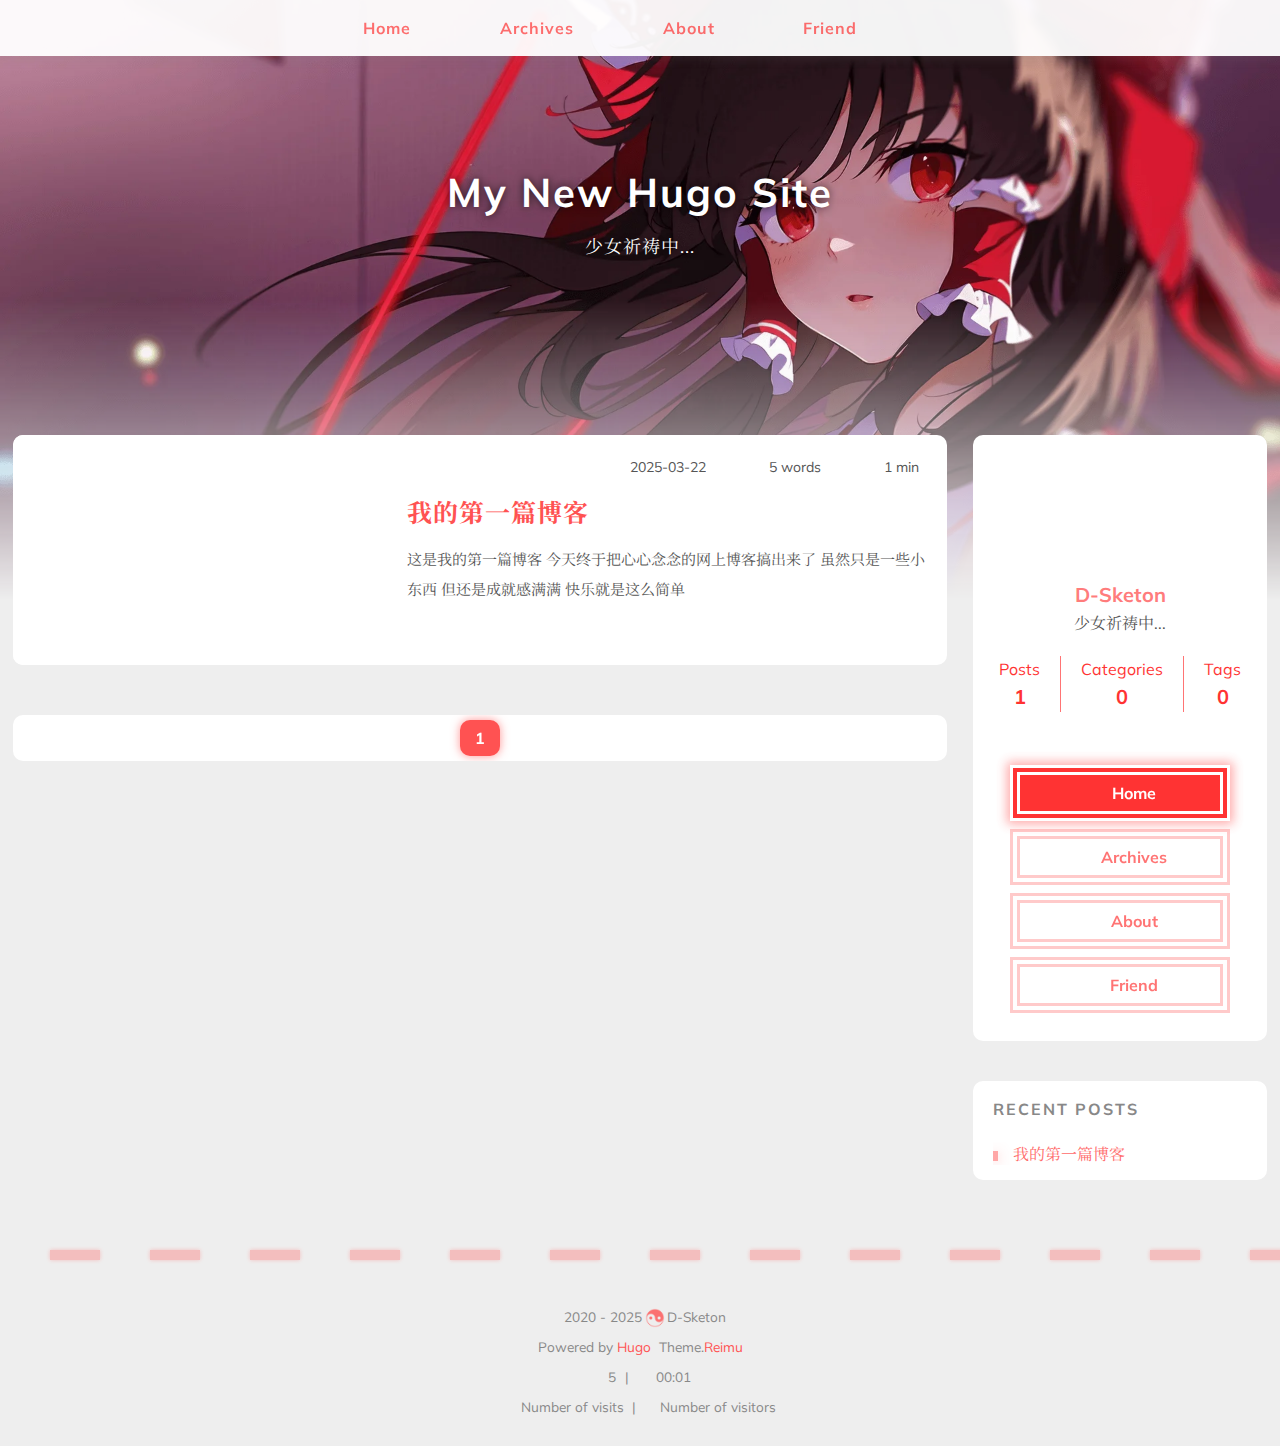
==== index.html @ f2ee666e "test" ====
<!doctype html>
<html
  lang="zh-CN" 
  
    data-theme-mode="auto"
  
>
  <head>
	<meta name="generator" content="Hugo 0.146.0-DEV"><script src="/livereload.js?mindelay=10&amp;v=2&amp;port=1313&amp;path=livereload" data-no-instant defer></script>
    
    <meta charset="utf-8" />
<meta
  name="viewport"
  content="width=device-width, initial-scale=1, shrink-to-fit=no"
/>







  

<title>
  My New Hugo Site
</title>
<meta
  name="description"
  content="少女祈祷中..."
/>










<script>
  window.siteConfig = JSON.parse("{\"anchor_icon\":null,\"clipboard\":{\"copyright\":{\"content\":\"本文版权：本博客所有文章除特别声明外，均采用 BY-NC-SA 许可协议。转载请注明出处！\",\"count\":50,\"enable\":false},\"fail\":\"复制失败 (ﾟ⊿ﾟ)ﾂ\",\"success\":\"复制成功(*^▽^*)\"},\"code_block\":{\"expand\":true},\"icon_font\":\"4552607_0khxww3tj3q9\",\"outdate\":{\"daysago\":180,\"enable\":false,\"message\":\"本文最后更新于 {time}，请注意文中内容可能已经发生变化。\"}}");
</script>











  
  
  
    
  

  
  
  
    
  

  
    

<link rel="preconnect" href="https://fonts.gstatic.com" crossorigin />
<link
  rel="preload"
  as="style"
  href="https://fonts.googleapis.com/css?family=Mulish:400,400italic,700,700italic%7cNoto%20Serif%20SC:400,400italic,700,700italic%7c&amp;display=swap"
/>
<link
  rel="stylesheet"
  href="https://fonts.googleapis.com/css?family=Mulish:400,400italic,700,700italic%7cNoto%20Serif%20SC:400,400italic,700,700italic%7c&amp;display=swap"
  media="print"
  onload="this.media='all'"
/>






  <link
    rel="preload"
    href="//at.alicdn.com/t/c/font_4552607_0khxww3tj3q9.woff2"
    as="font"
    type="font/woff2"
    crossorigin="anonymous"
  />



  






 <link rel="stylesheet" href="/css/loader.css" />




  <meta property="og:type" content="website" />
  <meta property="og:title" content="My New Hugo Site" />
  <meta
    property="og:description"
    content="少女祈祷中..."
  />
  <meta property="og:url" content="http://localhost:1313/" />
  <meta
    property="og:site_name"
    content="My New Hugo Site"
  />
  <meta
    property="og:image"
    content="/"
  />
  <meta property="article:author" content="D-Sketon" />
  <meta property="article:published_time" content="2025-03-22T22:19:01&#43;08:00" />
  <meta property="article:modified_time" content="2025-03-22T22:19:01&#43;08:00" />
  
  
  <meta name="twitter:card" content="summary" />
  <meta name="twitter:image" content="/" />
  
  
  
  
  


<link rel="alternate" type="application/rss+xml" href="http://localhost:1313/index.xml" title="My New Hugo Site">


<link rel="shortcut icon" href="/favicon.ico">







 <link rel="stylesheet" href="/css/main.css" />





  <link
    rel="preload"
    as="style"
    href="https://npm.webcache.cn/photoswipe@5.4.4/dist/photoswipe.css"
    onload="this.onload=null;this.rel='stylesheet'"
  />






  <link
    rel="preload"
    as="style"
    href="https://npm.webcache.cn/katex@0.16.9/dist/katex.min.css"
    onload="this.onload=null;this.rel='stylesheet'"
  />








  

  
  
  
  
  
  
  <script
    src="https://npm.webcache.cn/pace-js@1.2.4/pace.min.js"
    
    
    
    
    integrity="sha384-k6YtvFUEIuEFBdrLKJ3YAUbBki333tj1CSUisai5Cswsg9wcLNaPzsTHDswp4Az8" crossorigin="anonymous"
  ></script>





  


  <link rel="stylesheet" href="https://npm.webcache.cn/@reimujs/aos@0.1.0/dist/aos.css" />





    
  </head>
  <body>
    
    
  <div id='loader'>
    <div class="loading-left-bg loading-bg"></div>
    <div class="loading-right-bg loading-bg"></div>
    <div class="spinner-box">
      <div class="loading-taichi">
        
          <svg width="150" height="150" viewBox="0 0 1024 1024" class="icon" version="1.1" xmlns="https://www.w3.org/2000/svg" shape-rendering="geometricPrecision">
            <path d="M303.5 432A80 80 0 0 1 291.5 592A80 80 0 0 1 303.5 432z" fill="var(--red-1, #ff5252)" />
            <path d="M512 65A447 447 0 0 1 512 959L512 929A417 417 0 0 0 512 95A417 417 0 0 0 512 929L512 959A447 447 0 0 1 512 65z 
          M512 95A417 417 0 0 1 929 512A208.5 208.5 0 0 1 720.5 720.5L720.5 592A80 80 0 0 0 720.5 432A80 80 0 0 0 720.5 592L720.5 720.5A208.5 208.5 0 0 1 512 512A208.5 208.5 0 0 0 303.5 303.5A208.5 208.5 0 0 0 95 512A417 417 0 0 1 512 95z" fill="var(--red-1, #ff5252)" />
          </svg>
        
      </div>
      <div class="loading-word">少女祈祷中...</div>
    </div>
  </div>
  </div>
  <script>
    var time = null;
    var startLoading = () => {
      time = Date.now();
      document.getElementById('loader').classList.remove("loading");
    }
    var endLoading = () => {
      if (!time) {
        document.body.style.overflow = 'auto';
        document.getElementById('loader').classList.add("loading");
      } else {
        if (Date.now() - time > 500) {
          time = null;
          document.body.style.overflow = 'auto';
          document.getElementById('loader').classList.add("loading");
        } else {
          setTimeout(endLoading, 500 - (Date.now() - time));
          time = null;
        }
      }
    }
    window.addEventListener('DOMContentLoaded', endLoading);
    document.getElementById('loader').addEventListener('click', endLoading);
  </script>


<div id="copy-tooltip" style="pointer-events: none; opacity: 0; transition: all 0.2s ease; position: fixed;top: 50%;left: 50%;z-index: 999;transform: translate(-50%, -50%);color: white;background: rgba(0, 0, 0, 0.5);padding: 10px 15px;border-radius: 10px;">
</div>


    <div id="container">
      <div id="wrap">
        
<div id="header-nav">
  <nav id="main-nav">
    
      <span class="main-nav-link-wrap">
        <div class='main-nav-icon icon rotate'>
          
            
              &#xe62b;
            
          
        </div>
        <a class="main-nav-link" href="/">Home</a>
      </span>
    
      <span class="main-nav-link-wrap">
        <div class='main-nav-icon icon rotate'>
          
            
              &#xe62b;
            
          
        </div>
        <a class="main-nav-link" href="/archives">Archives</a>
      </span>
    
      <span class="main-nav-link-wrap">
        <div class='main-nav-icon icon rotate'>
          
            
              &#xe62b;
            
          
        </div>
        <a class="main-nav-link" href="/about">About</a>
      </span>
    
      <span class="main-nav-link-wrap">
        <div class='main-nav-icon icon rotate'>
          
            
              &#xe62b;
            
          
        </div>
        <a class="main-nav-link" href="/friend">Friend</a>
      </span>
    
    <a id="main-nav-toggle" class="nav-icon"></a>
  </nav>
  <nav id="sub-nav">
    <a id="nav-rss-link" class="nav-icon" href="http://localhost:1313/index.xml" title="RSS Feed" target="_blank"></a>
    
    
  </nav>
</div>
<header id="header">
  
    
      <picture>
        
      </picture>
      
        <img  fetchpriority="high" src="/images/banner.webp" alt="My New Hugo Site">
      
    
  

  <div id="header-outer">
    <div id="header-title">
      
        
        
          
        
  
        
          <a href="/" id="logo">
            <h1 data-aos="slide-up">My New Hugo Site</h1>
          </a>
        
      
  
      
        
        
          
        
        <h2 id="subtitle-wrap" data-aos="slide-down">
          
            <a href="/" id="subtitle">少女祈祷中...</a>
          
        </h2>
      
    </div>
  </div>
</header>
        <div id="content"
          
          class="sidebar-right"  >
          <aside id="sidebar">
  
  
  
  <div class="sidebar-wrapper ">
    <div
      class="sidebar-wrap"
      data-aos="fade-up"
    >
      
        
<div class="sidebar-author">
  <img
    data-src="/avatar/avatar.webp"
    data-sizes="auto"
    alt="D-Sketon"
    class="lazyload"
  />
  <div class="sidebar-author-name">D-Sketon</div>
  <div class="sidebar-description">少女祈祷中...</div>
</div>
<div class="sidebar-state">
  <div class="sidebar-state-article">
    <div>Posts</div>
    
    <div class="sidebar-state-number">1</div>
  </div>
  <div class="sidebar-state-category">
    <div>Categories</div>
    <div class="sidebar-state-number">
      0
    </div>
  </div>
  <div class="sidebar-state-tag">
    <div>Tags</div>
    <div class="sidebar-state-number">0</div>
  </div>
</div>
<div class="sidebar-social">
  
</div>
<div class="sidebar-menu">
  
    <div class="sidebar-menu-link-wrap">
      <a
        class="sidebar-menu-link-dummy"
        href="/"
        aria-label="Home"
      ></a>
      <div class='sidebar-menu-icon icon rotate'>
        
          
            &#xe62b;
          
        
      </div>
      <div class="sidebar-menu-link">Home</div>
    </div>
  
    <div class="sidebar-menu-link-wrap">
      <a
        class="sidebar-menu-link-dummy"
        href="/archives"
        aria-label="Archives"
      ></a>
      <div class='sidebar-menu-icon icon rotate'>
        
          
            &#xe62b;
          
        
      </div>
      <div class="sidebar-menu-link">Archives</div>
    </div>
  
    <div class="sidebar-menu-link-wrap">
      <a
        class="sidebar-menu-link-dummy"
        href="/about"
        aria-label="About"
      ></a>
      <div class='sidebar-menu-icon icon rotate'>
        
          
            &#xe62b;
          
        
      </div>
      <div class="sidebar-menu-link">About</div>
    </div>
  
    <div class="sidebar-menu-link-wrap">
      <a
        class="sidebar-menu-link-dummy"
        href="/friend"
        aria-label="Friend"
      ></a>
      <div class='sidebar-menu-icon icon rotate'>
        
          
            &#xe62b;
          
        
      </div>
      <div class="sidebar-menu-link">Friend</div>
    </div>
  
</div>

      

      
    </div>
  </div>

  <div class="sidebar-widget">
    
      
        

      
        

      
        
      
        
  
  <div class="widget-wrapper">
    <div
      class="widget-wrap"
      data-aos="fade-up"
    >
      <h3 class="widget-title">Recent Posts</h3>
      <div class="widget">
        <ul>
          
            <li>
              <a href="http://localhost:1313/post/%E6%88%91%E7%9A%84%E7%AC%AC%E4%B8%80%E7%AF%87%E5%8D%9A%E5%AE%A2/">我的第一篇博客</a>
            </li>
          
        </ul>
      </div>
    </div>
  </div>


      
    
  </div>
  
</aside>

          <section id="main">
  
  
  
  
    




<div class="post-wrapper">
  <div
    class="
      post-wrap-left
    "
    data-aos="fade-up"
  >
    
      <a
        class="post-link"
        href="http://localhost:1313/post/%E6%88%91%E7%9A%84%E7%AC%AC%E4%B8%80%E7%AF%87%E5%8D%9A%E5%AE%A2/"
        aria-label="我的第一篇博客"
      >
      </a>
    
    
    <div
      class="
        post-cover-left
      "
    >
      
        
        
          <img
            data-src="https://d-sketon.top/img/_backwebp/bg1.webp"
            data-sizes="auto"
            alt="我的第一篇博客"
            class="lazyload"
          />
        
      
    </div>
    <div class="post-info">
      <div class="post-meta">
        <span
          ><span class="icon-calendar"></span
          >2025-03-22</span
        >
        <span
          ><span class="icon-pencil"></span
          >5 words</span
        >
        <span
          ><span class="icon-clock"></span
          >1 min</span
        >
      </div>
      <h2 class="post-title">我的第一篇博客</h2>
      <article class="post-article">
        
          这是我的第一篇博客
今天终于把心心念念的网上博客搞出来了
虽然只是一些小东西
但还是成就感满满
快乐就是这么简单

        
      </article>
    </div>
  </div>
</div>

  
  






  





  

<nav id="page-nav" data-aos="fade-up">
  
  
    
      
        <span class="page-number current">1</span>
      
    
  
  
</nav>

</section>
        </div>
        
        
        



  
  



<footer id="footer">
  <div style="width: 100%; overflow: hidden">
    <div class="footer-line"></div>
  </div>
  <div id="footer-info">
    
    <div>
      <span class="icon-copyright"></span>
      2020 -
      2025
      <span class="footer-info-sep rotate"></span>
      D-Sketon
    </div>
    
      <div>
        Powered by&nbsp;<a
          href="https://gohugo.io/"
          target="_blank"
          >Hugo</a
        >&nbsp; Theme.<a
          href="https://github.com/D-Sketon/hugo-theme-reimu"
          target="_blank"
          >Reimu</a
        >
      </div>
    
    
      <div>
        <span class="icon-brush"
          >&nbsp;
            5
          </span
        >
        &nbsp;|&nbsp;
        <span class="icon-coffee">&nbsp;
          
          

          00:01
        </span>
      </div>
    
    
    
    
      <div>
        <span class="icon-eye"></span>
        <span id="busuanzi_container_site_pv"
          >Number of visits&nbsp;<span
            id="busuanzi_value_site_pv"
          ></span
        ></span>
        &nbsp;|&nbsp;
        <span class="icon-user"></span>
        <span id="busuanzi_container_site_uv"
          >Number of visitors&nbsp;<span
            id="busuanzi_value_site_uv"
          ></span
        ></span>
      </div>
    
  </div>
</footer>

        
          <div class="sidebar-top">
            <div class="sidebar-top-taichi rotate"></div>
            <div class="arrow-up"></div>
          </div>
        
        <div id="mask" class="hide"></div>
      </div>
      <nav id="mobile-nav">
  <div class="sidebar-wrap">
    
      
<div class="sidebar-author">
  <img
    data-src="/avatar/avatar.webp"
    data-sizes="auto"
    alt="D-Sketon"
    class="lazyload"
  />
  <div class="sidebar-author-name">D-Sketon</div>
  <div class="sidebar-description">少女祈祷中...</div>
</div>
<div class="sidebar-state">
  <div class="sidebar-state-article">
    <div>Posts</div>
    
    <div class="sidebar-state-number">1</div>
  </div>
  <div class="sidebar-state-category">
    <div>Categories</div>
    <div class="sidebar-state-number">
      0
    </div>
  </div>
  <div class="sidebar-state-tag">
    <div>Tags</div>
    <div class="sidebar-state-number">0</div>
  </div>
</div>
<div class="sidebar-social">
  
</div>
<div class="sidebar-menu">
  
    <div class="sidebar-menu-link-wrap">
      <a
        class="sidebar-menu-link-dummy"
        href="/"
        aria-label="Home"
      ></a>
      <div class='sidebar-menu-icon icon rotate'>
        
          
            &#xe62b;
          
        
      </div>
      <div class="sidebar-menu-link">Home</div>
    </div>
  
    <div class="sidebar-menu-link-wrap">
      <a
        class="sidebar-menu-link-dummy"
        href="/archives"
        aria-label="Archives"
      ></a>
      <div class='sidebar-menu-icon icon rotate'>
        
          
            &#xe62b;
          
        
      </div>
      <div class="sidebar-menu-link">Archives</div>
    </div>
  
    <div class="sidebar-menu-link-wrap">
      <a
        class="sidebar-menu-link-dummy"
        href="/about"
        aria-label="About"
      ></a>
      <div class='sidebar-menu-icon icon rotate'>
        
          
            &#xe62b;
          
        
      </div>
      <div class="sidebar-menu-link">About</div>
    </div>
  
    <div class="sidebar-menu-link-wrap">
      <a
        class="sidebar-menu-link-dummy"
        href="/friend"
        aria-label="Friend"
      ></a>
      <div class='sidebar-menu-icon icon rotate'>
        
          
            &#xe62b;
          
        
      </div>
      <div class="sidebar-menu-link">Friend</div>
    </div>
  
</div>

    
  </div>
  
</nav>

    </div>
    
    






  
  
  
  
  
  
  <script
    src="https://npm.webcache.cn/lazysizes@5.3.2/lazysizes.min.js"
    
    
    
    
    integrity="sha384-3gT/vsepWkfz/ff7PpWNUeMzeWoH3cDhm/A8jM7ouoAK0/fP/9bcHHR5kHq2nf&#43;e" crossorigin="anonymous"
  ></script>




  
  
  
  
  
  
  <script
    src="https://npm.webcache.cn/clipboard@2.0.11/dist/clipboard.min.js"
    
    
    
    
    integrity="sha384-J08i8An/QeARD9ExYpvphB8BsyOj3Gh2TSh1aLINKO3L0cMSH2dN3E22zFoXEi0Q" crossorigin="anonymous"
  ></script>











  
      
      <script src="/js/main.js" ></script>
      



  





  
      
      <script src="/js/aos.js" ></script>
      

  <script>
    var aosInit = () => {
      AOS.init({
        duration: 1000,
        easing: "ease",
        once: true,
        offset: 50,
      });
    };
    if (document.readyState === "loading") {
      document.addEventListener("DOMContentLoaded", aosInit);
    } else {
      aosInit();
    }
  </script>








  
      
      <script src="/js/pjax_main.js" data-pjax></script>
      





  

  
  
  
  
  
  
  <script
    src="https://npm.webcache.cn/mouse-firework@0.1.1/dist/index.umd.js"
    
    
    
    
    integrity="sha384-8LyaidD9GPxQQgLJO/WRw/O2h3BoNq/ApI/ecpvM6RsrCz2qP2ppBXUKihP4V/2d" crossorigin="anonymous"
  ></script>


<script>
  if (window.firework) {
    const options = JSON.parse("{\"excludeelements\":[\"a\",\"button\"],\"particles\":[{\"colors\":[\"var(--red-1)\",\"var(--red-2)\",\"var(--red-3)\",\"var(--red-4)\"],\"duration\":[1200,1800],\"easing\":\"easeOutExpo\",\"move\":[\"emit\"],\"number\":20,\"shape\":\"circle\",\"shapeOptions\":{\"alpha\":[0.3,0.5],\"radius\":[16,32]}},{\"colors\":[\"var(--red-0)\"],\"duration\":[1200,1800],\"easing\":\"easeOutExpo\",\"move\":[\"diffuse\"],\"number\":1,\"shape\":\"circle\",\"shapeOptions\":{\"alpha\":[0.2,0.5],\"lineWidth\":6,\"radius\":20}}]}");
    options.excludeElements = options.excludeelements;
    delete options.excludeelements;
    window.firework(options);
  }
</script>








<div id="lazy-script">
  <div>
    
      
      
        
      
      <script data-pjax>
        window.REIMU_POST = {
          author: "D-Sketon",
          title: "My New Hugo Site",
          url: "http:\/\/localhost:1313\/",
          description: "",
          cover: "http:\/\/localhost:1313\/images\/banner.webp",
        };
      </script>
    
    
    
    
  </div>
</div>




  

  
  
  
  
  
  
  <script
    src="https://npm.webcache.cn/busuanzi@2.3.0/bsz.pure.mini.js"
    
    async
    
    
    integrity="sha384-0M75wtSkhjIInv4coYlaJU83&#43;OypaRCIq2SukQVQX04eGTCBXJDuWAbJet56id&#43;S" crossorigin="anonymous"
  ></script>





  <script>
    if ('serviceWorker' in navigator) {
      navigator.serviceWorker.getRegistrations().then((registrations) => {
        for (let registration of registrations) {
          registration.unregister();
        }
      });
    }
  </script>


<script>
  const reimuCopyright = String.raw`
   ______     ______     __     __    __     __  __    
  /\  == \   /\  ___\   /\ \   /\ "-./  \   /\ \/\ \   
  \ \  __<   \ \  __\   \ \ \  \ \ \-./\ \  \ \ \_\ \  
   \ \_\ \_\  \ \_____\  \ \_\  \ \_\ \ \_\  \ \_____\ 
    \/_/ /_/   \/_____/   \/_/   \/_/  \/_/   \/_____/ 
                                                    
  `;
  console.log(String.raw`%c ${reimuCopyright}`, "color: #ff5252;");
  console.log(
    "%c Theme.Reimu" + " %c https://github.com/D-Sketon/hugo-theme-reimu ",
    "color: white; background: #ff5252; padding:5px 0;",
    "padding:4px;border:1px solid #ff5252;",
  );
</script>






    
  </body>
</html>
---- css/loader.css ----
[data-theme="dark"] #loader .loading-bg {
  background-color: rgba(37, 37, 37, 0.9);
}

[data-theme="dark"] #loader .spinner-box .loading-word {
  color: var(--red-1, #ff5252);
}

#loader .loading-bg {
  position: fixed;
  z-index: 1000;
  width: 50%;
  height: 100%;
  background-color: rgba(255, 255, 255, 0.9);
  transition: 0.8s;
}

#loader .loading-right-bg {
  right: 0;
}

#loader .spinner-box {
  position: fixed;
  z-index: 1001;
  display: flex;
  justify-content: center;
  align-items: center;
  width: 100%;
  height: 100vh;
  opacity: 1;
  transition: 0.5s;
}

#loader .spinner-box .loading-taichi {
  opacity: 0.8;
  animation: rotate-all 2s linear infinite;
}

#loader .spinner-box .loading-word {
  position: absolute;
  color: var(--red-1, #ff5252);
  top: calc(50% + 110px);
  left: 50%;
  transform: translate(-50%, -50%);
  font: 700 1.2rem Mulish, "Noto Serif SC", "Noto Serif JP", -apple-system, "PingFang SC", "Microsoft YaHei", sans-serif;
}

#loader.loading .loading-left-bg {
  transform: translate(-100%, 0);
}

#loader.loading .loading-right-bg {
  transform: translate(100%, 0);
}

#loader.loading .spinner-box {
  opacity: 0;
  visibility: hidden;
}

@keyframes rotate-all {
  100% {
    transform: rotate(360deg);
  }
}
---- css/main.css ----
@charset "UTF-8";
:root {
  --footer-icon: url(../images/taichi.png);
  --top-icon: url(../images/taichi.png);
  --sponsor-icon: url(../images/taichi.png);
}

:root {
  --red-0: #ff0000;
  --red-1: #ff5252;
  --red-2: #ff7c7c;
  --red-3: #ffafaf;
  --red-4: #ffd0d0;
  --red-5: #ffecec;
  --red-5-5: #fff3f3;
  --red-6: #fff7f7;
  --grey-9: #888;
  --grey-7: var(--color-default);
  --color-archive-year: black;
  --color-default: #555;
  --color-border: var(--red-3);
  --color-link: var(--red-1);
  --color-background: #eee;
  --color-code-background: #f8f8f8;
  --color-header-background: rgba(255, 255, 255, 0.9);
  --color-footer-background: #fff;
  --color-mobile-nav-background: #fff;
  --color-wrap: #fff;
  --color-sticky: #fff;
  --color-h2-border: #eee;
  --color-meta-shadow: var(--red-6);
  --color-hover-shadow: rgba(120, 120, 120, 0.15);
  --color-h2-after: var(--red-1);
  --color-red-6-shadow: rgba(255, 78, 78, 0.6);
  --color-red-3-shadow: rgba(255, 78, 78, 0.3);
  --highlight-nav: #e6e6e6;
  --highlight-scrollbar: #d6d6d6;
  --highlight-background: #f7f7f7;
  --highlight-current-line: #dadada;
  --highlight-selection: #e9e9e9;
  --highlight-foreground: #4d4d4d;
  --highlight-comment: #7d7d7d;
  --highlight-red: #c8362b;
  --highlight-orange: #b66014;
  --highlight-yellow: #cb911d;
  --highlight-green: #2ea52e;
  --highlight-aqua: #479d9d;
  --highlight-blue: #1973b8;
  --highlight-purple: #7135ac;
  --cursor-default: url(../images/cursor/reimu-cursor-default.png), auto;
  --cursor-pointer: url(../images/cursor/reimu-cursor-pointer.png), pointer;
  --cursor-text: url(../images/cursor/reimu-cursor-text.png), text;
}

[data-theme="dark"]:root {
  --red-0: var(--red-1);
  --red-4: rgba(255, 208, 208, 0.5);
  --red-5: rgba(255,228,228,0.15);
  --red-5-5: rgba(255,236,236,0.05);
  --red-6: rgba(255, 243, 243, 0.2);
  --color-archive-year: #999;
  --color-default: #999;
  --color-border: var(--red-5);
  --color-background: #21252b;
  --color-code-background: rgba(232, 232, 232, 0.1);
  --color-header-background: #222222;
  --color-footer-background: #21252b;
  --color-mobile-nav-background: #21252b;
  --color-wrap: #272b30;
  --color-h2-border: #47474a;
  --color-meta-shadow: rgba(0, 0, 0, 0.2);
  --color-hover-shadow: rgba(0, 0, 0, 0.2);
  --highlight-nav: #2e353f;
  --highlight-scrollbar: #454d59;
  --highlight-background: #22272e;
  --highlight-current-line: #393939;
  --highlight-selection: #515151;
  --highlight-foreground: #cccccc;
  --highlight-comment: #999999;
  --highlight-red: #f47067;
  --highlight-orange: #f69d50;
  --highlight-yellow: #ffcc66;
  --highlight-green: #99cc99;
  --highlight-aqua: #66cccc;
  --highlight-blue: #54b6ff;
  --highlight-purple: #dcbdfb;
}

[data-theme="dark"] img {
  filter: brightness(70%);
}

[data-theme="dark"] .pswp__img {
  opacity: 1;
  filter: none;
  animation: none;
}

[data-theme="dark"] img.lazyloaded {
  opacity: 1;
  animation: blur-darken 0.8s ease-in-out forwards !important;
}

@keyframes blur {
  0% {
    filter: blur(10px);
  }
  to {
    filter: blur(0);
  }
}

@keyframes blur-darken {
  0% {
    filter: blur(10px) brightness(70%);
  }
  to {
    filter: blur(0) brightness(70%);
  }
}

@keyframes rotate-all {
  100% {
    transform: rotate(360deg);
  }
}

@keyframes transform-all {
  100% {
    transform: translateX(-100px);
  }
}

body [data-aos="fade-up"] {
  transform: translate3d(0, 30px, 0);
}

body [data-aos="zoom-in"] {
  transform: scale(0.8);
}

[data-aos^="fade"],
[data-aos^="zoom"] {
  transition-property: all !important;
}

@font-face {
  font-family: "iconfont";
  src: url("//at.alicdn.com/t/c/font_4552607_0khxww3tj3q9.woff2") format("woff2");
  font-display: swap;
}

.tag-wrap .archives-tag-list-link:before {
  font-family: "iconfont";
  content: "\e622";
}

.category-wrap .archives-category-list-link:before {
  font-family: "iconfont";
  content: "\e604";
}

.article-date-link:before {
  font-family: "iconfont";
  content: "\e606";
}

.article-category-link:before {
  font-family: "iconfont";
  content: "\e604";
}

.article-tag-list-link:before {
  font-family: "iconfont";
  content: "\e622";
}

.article-comment-link:before {
  font-family: "iconfont";
  content: "\e608";
}

.icon-copyright:before {
  font-family: "iconfont";
  content: "\e60a";
}

.icon-brush:before {
  font-family: "iconfont";
  content: "\e618";
}

.icon-coffee:before {
  font-family: "iconfont";
  content: "\e607";
}

.icon-eye:before {
  font-family: "iconfont";
  content: "\e60f";
}

.icon-user:before {
  font-family: "iconfont";
  content: "\e628";
}

#main-nav-toggle:before {
  font-family: "iconfont";
  content: "\e62f";
}

#nav-rss-link:before {
  font-family: "iconfont";
  content: "\e61f";
}

#nav-search-btn:before {
  font-family: "iconfont";
  content: "\e631";
}

#nav-sun-btn:before {
  font-family: "iconfont";
  content: "\e621";
}

#nav-moon-btn:before {
  font-family: "iconfont";
  content: "\e617";
}

#nav-circle-half-stroke-btn:before {
  font-family: "iconfont";
  content: "\e641";
}

.icon-copy:before {
  font-family: "iconfont";
  content: "\e60c";
}

.icon-chevron-down:before {
  font-family: "iconfont";
  content: "\e609";
}

.icon-check:before {
  font-family: "iconfont";
  content: "\e636";
}

.icon-times:before {
  font-family: "iconfont";
  content: "\e637";
}

.icon-calendar:before {
  font-family: "iconfont";
  content: "\e605";
}

.icon-pencil:before {
  font-family: "iconfont";
  content: "\e61b";
}

.icon-clock:before {
  font-family: "iconfont";
  content: "\e613";
}

.post-sticky:before {
  font-family: "iconfont";
  content: "\e627";
}

.reimu-popup .popup-btn-close:before {
  font-family: "iconfont";
  content: "\e626";
}

.reimu-search-input-icon:before {
  font-family: "iconfont";
  content: "\e631";
}

.ais-pagination--item__previous a:before {
  font-family: "iconfont";
  content: "\e601";
}

.ais-pagination--item__next a:before {
  font-family: "iconfont";
  content: "\e630";
}

.sidebar-btn-wrapper .sidebar-toc-btn:before {
  font-family: "iconfont";
  content: "\e633";
}

.sidebar-btn-wrapper .sidebar-common-btn:before {
  font-family: "iconfont";
  content: "\e632";
}

.sidebar-top .arrow-up:before {
  font-family: "iconfont";
  content: "\e634";
}

.icon-link:before {
  font-family: "iconfont";
  content: "\e639";
}

.icon-globe:before {
  font-family: "iconfont";
  content: "\e638";
}

.icon-creative-commons:before {
  font-family: "iconfont";
  content: "\e63a";
}

.icon-taichi:before {
  font-family: "iconfont";
  content: "\e62b";
}

.icon-image:before {
  font-family: "iconfont";
  content: "\e63f";
}

.icon {
  font-family: "iconfont";
}

html, body, div, span, applet, object, iframe,
h1, h2, h3, h4, h5, h6, p, blockquote, pre,
a, abbr, acronym, address, big, cite, code,
del, dfn, em, img, ins, kbd, q, s, samp,
small, strike, strong, sub, sup, tt, var,
dl, dt, dd, ol, ul, li,
fieldset, form, label, legend,
table, caption, tbody, tfoot, thead, tr, th, td {
  margin: 0;
  padding: 0;
  border: 0;
  outline: 0;
  font-weight: inherit;
  font-style: inherit;
  font-family: inherit;
  font-size: 100%;
  vertical-align: baseline;
}

body {
  line-height: 1;
  color: black;
  background: white;
}

ol, ul {
  list-style: none;
}

table {
  border-collapse: separate;
  border-spacing: 0;
  vertical-align: middle;
}

caption, th, td {
  text-align: left;
  font-weight: normal;
  vertical-align: middle;
}

a img {
  border: none;
}

h1, h2, h3, h4, h5, h6 {
  font-family: "Mulish", "Noto Serif SC", "-apple-system", "PingFang SC", "Microsoft YaHei", "sans-serif";
  font-weight: 700;
}

input, button {
  margin: 0;
  padding: 0;
}

input::-moz-focus-inner, button::-moz-focus-inner {
  border: 0;
  padding: 0;
}

html, body, #container {
  height: 100%;
  scroll-behavior: smooth;
  cursor: var(--cursor-default);
}

body {
  width: 100%;
  background: var(--color-background);
  -webkit-text-size-adjust: 100%;
  -webkit-font-smoothing: antialiased;
  text-size-adjust: 100%;
  font-family: "Mulish", "Noto Serif SC", "-apple-system", "PingFang SC", "Microsoft YaHei", "sans-serif";
  transition: background 1s;
}

body ::selection {
  background: var(--red-1);
  color: #fff;
}

a, .main-nav-icon, .popup-btn-close {
  cursor: var(--cursor-pointer) !important;
}

.site-search input {
  cursor: var(--cursor-text) !important;
}

#main span, #main p, #main code, #main kbd, #main input, #main textarea {
  cursor: var(--cursor-text) !important;
}

#main nav span {
  cursor: var(--cursor-default) !important;
}

.code-copy, .code-lang, .code-expand {
  cursor: var(--cursor-pointer) !important;
}

.reimu-powered {
  cursor: var(--cursor-default) !important;
}

#container {
  position: relative;
}

.mobile-nav-on {
  overflow: hidden !important;
}

#wrap {
  position: absolute;
  z-index: 1;
  top: 0;
  left: 0;
  height: 100%;
  width: 100%;
  transition: 1s;
  background: var(--color-background);
}

#main {
  flex: 1;
  padding: 0 10px;
  max-width: 100%;
  box-sizing: border-box;
}

@media screen and (max-width: 959px) {
  #main {
    min-width: 100%;
  }
}

#content {
  position: relative;
  display: flex;
  padding-top: 5px;
  align-items: stretch;
  max-width: 1350px;
  margin: 0 auto;
  overflow: visible;
}

@media screen and (min-width: 960px) {
  .sidebar-left #main,
.sidebar-right #main {
    padding: 0;
    width: 73%;
    margin: 0 1%;
  }
}

#content.sidebar-right {
  flex-direction: row-reverse;
}

#mask {
  z-index: 1000;
  position: fixed;
  top: 0;
  left: 0;
  width: 100%;
  height: 100%;
  background: rgba(0, 0, 0, 0.3);
  backdrop-filter: blur(3px);
  -webkit-backdrop-filter: blur(3px);
  opacity: 1;
  transition: 0.3s;
}

#mask.hide {
  opacity: 0;
  visibility: hidden;
}

#header {
  min-height: 400px;
  height: 35vh;
  position: relative;
}

#header img {
  position: absolute;
  top: 0;
  left: 0;
  width: 100%;
  height: 150%;
  z-index: -2;
  user-select: none;
  display: block;
  object-fit: cover;
  transition: 0.3s;
  -webkit-mask: linear-gradient(to top, transparent, #fff 50%);
  mask: linear-gradient(to top, transparent, #fff 50%);
}

@media screen and (max-width: 959px) {
  #header img {
    height: 120%;
  }
}

@media screen and (max-width: 767px) {
  #header img {
    height: 100%;
  }
}

#header-outer {
  height: 100%;
  position: relative;
  max-width: 100%;
}

[data-theme="dark"] #header-nav:hover {
  background: var(--color-header-background);
}

#header-nav {
  position: fixed;
  top: 0;
  left: 0;
  right: 0;
  display: flex;
  justify-content: center;
  overflow: hidden;
  background: var(--color-header-background);
  box-shadow: 0 0 10px 3px var(--color-hover-shadow);
  transition: background 1s, top 0.3s;
  z-index: 200;
}

#header-nav:hover {
  background: rgba(255, 255, 255, 0.95);
}

#header-nav.header-nav-hidden {
  top: -80px;
}

#header-title {
  font-family: "Mulish", "Noto Serif SC", "-apple-system", "PingFang SC", "Microsoft YaHei", "sans-serif";
  font-weight: 700;
  text-align: center;
  position: absolute;
  top: 50%;
  margin: -20px 2.5% 0;
  width: 95%;
}

#logo {
  text-decoration: none;
  color: #fff;
  font-size: 40px;
  font-weight: 700;
  letter-spacing: 2px;
  display: inline-block;
  transform: translateY(-20%);
  text-shadow: 0 0 0.5rem rgba(0, 0, 0, 0.7);
}

@media screen and (max-width: 959px) {
  #logo {
    font-size: 35px;
  }
}

@media screen and (min-width: 480px) and (max-width: 767px) {
  #logo {
    font-size: 30px;
  }
}

@media screen and (max-width: 479px) {
  #logo {
    font-size: 30px;
  }
}

#subtitle {
  text-decoration: none;
  color: #fff;
  font-size: 18px;
  font-weight: 400;
  letter-spacing: 1px;
  text-shadow: 0 0 5px rgba(0, 0, 0, 0.7);
}

@media screen and (max-width: 959px) {
  #subtitle {
    font-size: 15px;
  }
}

@media screen and (min-width: 480px) and (max-width: 767px) {
  #subtitle {
    font-size: 14px;
  }
}

@media screen and (max-width: 479px) {
  #subtitle {
    font-size: 13px;
  }
}

#subtitle-wrap {
  margin-top: 18px;
}

#main-nav {
  display: flex;
  align-items: center;
}

.nav-icon {
  color: var(--red-0);
  opacity: 0.8;
  text-decoration: none;
  transition: 0.2s;
  padding: 20px 15px;
  text-align: center;
  font-size: 14px;
  width: 14px;
  height: 14px;
  will-change: transform;
}

.nav-icon:hover {
  opacity: 1;
  transform: scale(1.1);
}

[data-theme="dark"] .main-nav-link,
[data-theme="dark"] .nav-icon,
[data-theme="dark"] .main-nav-link-wrap {
  color: var(--red-2);
}

.main-nav-link-wrap {
  color: var(--red-0);
  opacity: 0.8;
  text-decoration: none;
  transition: 0.2s;
  padding: 20px 15px;
  padding: 0 15px;
  display: flex;
  transition: 0.3s;
}

.main-nav-link-wrap:hover {
  opacity: 1;
}

@media screen and (max-width: 959px) {
  .main-nav-link-wrap {
    padding: 0 10px;
  }
}

@media screen and (max-width: 767px) {
  .main-nav-link-wrap {
    padding: 0 4px;
  }
}

@media screen and (max-width: 767px) {
  .main-nav-link-wrap {
    display: none;
  }
}

.main-nav-link-wrap:hover .main-nav-icon:before {
  transform: rotate(90deg) scale(1.1);
}

.main-nav-link-wrap:hover .main-nav-icon {
  transform: scale(1.1);
}

.main-nav-link-wrap:hover .main-nav-icon.rotate {
  transform: rotate(90deg) scale(1.1);
}

.main-nav-link {
  color: var(--red-0);
  opacity: 0.8;
  text-decoration: none;
  transition: 0.2s;
  padding: 20px 15px;
  letter-spacing: 1px;
  font-weight: 700;
  opacity: 0.7;
}

.main-nav-icon {
  color: var(--red-0);
  opacity: 0.8;
  text-decoration: none;
  transition: 0.2s;
  padding: 20px 15px;
  cursor: var(--cursor-pointer);
  padding: 15px 5px;
  display: flex;
  align-items: center;
  font-size: 24px;
  font-weight: 400;
  transition: transform 0.3s, color 0.3s;
  will-change: transform;
}

.main-nav-icon.rotate {
  transform: rotate(90deg);
}

.main-nav-icon:before {
  font-size: 24px;
  font-weight: 400;
  transform: rotate(90deg);
  transition: transform 0.3s;
  will-change: transform;
}

#main-nav-toggle {
  display: none;
}

@media screen and (max-width: 767px) {
  #main-nav-toggle {
    display: block;
  }
}

#sub-nav {
  display: flex;
  align-items: center;
}

#nav-sun-btn:before,
#nav-moon-btn:before,
#nav-circle-half-stroke-btn:before {
  font-weight: 700;
}

#footer {
  background-color: linear-gradient(to top, var(--color-footer-background) 50%, transparent);
  padding: 40px 0 20px;
  color: var(--grey-9);
  transition: 1s;
}

#footer:hover .footer-line {
  opacity: 0.5;
}

#footer a {
  color: var(--color-link);
  text-decoration: none;
}

#footer a:hover {
  text-decoration: underline;
}

#footer .footer-beian a {
  color: var(--grey-9);
}

.footer-line {
  margin: 20px 0 40px;
  opacity: 0.3;
  width: 200%;
  height: 10px;
  background: linear-gradient(to left, var(--red-1) 50%, transparent 0%) repeat-x 0 0/100px 10px;
  transition: opacity 0.3s;
  animation: transform-all 3s linear infinite;
  filter: drop-shadow(0px 0px 2px var(--red-1));
}

#footer-info {
  line-height: 1.8em;
  font-size: 0.85em;
}

#footer-info div {
  margin: 5px 0;
  display: flex;
  justify-content: center;
}

.icon-brush,
.icon-coffee,
.icon-eye,
.icon-user {
  margin: 0 5px;
}

.footer-info-sep {
  width: 25px;
  opacity: 0.8;
}

.footer-info-sep.rotate {
  animation: rotate-all 3s linear infinite;
}

@supports (-webkit-mask: var(--footer-icon) no-repeat center/80%) {
  .footer-info-sep {
    background-color: var(--red-1);
    -webkit-mask: var(--footer-icon) no-repeat center/80%;
  }
}

@supports (mask: var(--footer-icon) no-repeat center/80%) {
  .footer-info-sep {
    background-color: var(--red-1);
    mask: var(--footer-icon) no-repeat center/80%;
  }
}

@supports not ((mask: var(--footer-icon) no-repeat center/80%) and (-webkit-mask: var(--footer-icon) no-repeat center/80%)) {
  .footer-info-sep {
    background: var(--footer-icon) no-repeat center/80%;
  }
}

.article-copyright {
  background: var(--red-5-5);
  border-left: 6px var(--red-4) solid;
  margin: 1.8em 0;
  border-radius: 10px;
  transition: 0.3s;
  padding: 5px 10px;
  box-shadow: 0 0 5px 2px var(--color-meta-shadow);
  position: relative;
  overflow: hidden;
  word-break: break-all;
}

.article-copyright .icon {
  margin: 0 4px;
}

.article-copyright p {
  font-size: 14px;
  line-height: 2;
  color: var(--color-default);
}

.article-copyright p strong {
  font-weight: 700;
}

.article-copyright a {
  color: var(--color-default);
  text-decoration: none;
}

.article-copyright a:hover {
  text-decoration: underline;
}

.article-copyright-bg {
  font-size: 120px;
  color: var(--red-3);
  opacity: 0.2;
  position: absolute;
  right: -15px;
  bottom: -40px;
}

.archives-outer-wrap {
  background: var(--color-wrap);
  border-radius: 10px;
  padding: 15px 0;
}

.archives-wrap {
  padding: 20px 50px;
}

.archive-year-wrap {
  margin-bottom: 2em;
  position: relative;
}

.archive-year-wrap:before {
  content: "";
  width: 100%;
  border-bottom: 1px solid var(--color-h2-border);
  position: absolute;
  bottom: -15px;
  transition: 1s;
}

.archive-year-wrap:after {
  content: "";
  position: absolute;
  background: var(--color-h2-after);
  width: 1em;
  height: 7px;
  bottom: -18px;
  left: 0;
  border-radius: 10px;
  box-shadow: 0 2px 12px var(--color-red-6-shadow);
  transition: 0.3s;
}

.archive-year-wrap:hover:after {
  width: 3em;
}

.archive-year {
  text-decoration: none;
  color: var(--color-archive-year);
  margin-bottom: 15px;
  font-weight: bold;
  font-size: 25px;
}

.archive-article {
  padding: 15px 0 15px 25px;
  display: flex;
  align-items: center;
}

.archive-article:before {
  content: "";
  display: inline-block;
  vertical-align: middle;
  width: 6px;
  height: 15px;
  background: var(--color-h2-after);
  margin: -2px 11px 0 -25px;
  box-shadow: 0 2px 12px var(--color-red-6-shadow);
  opacity: 0.5;
  transition: 0.2s;
  flex-shrink: 0;
}

.archive-article:hover:before {
  width: 6px;
  height: 6px;
  border-radius: 50%;
  opacity: 1;
}

.archive-article:hover .archive-article-title {
  opacity: 1;
}

.archive-article-date-wrap {
  flex-shrink: 0;
}

.archive-article-date-wrap a {
  text-decoration: none;
}

.dt-published {
  color: var(--grey-9);
  margin-left: 5px;
}

.archive-article-title {
  display: inline-block;
  text-decoration: none;
  font-weight: bold;
  color: var(--red-0);
  transition: 0.3s;
  opacity: 0.7;
  margin-left: 15px;
}

.tag-wrap,
.category-wrap {
  display: flex;
  flex-wrap: wrap;
  padding: 10px 50px;
}

.tag-wrap a,
.category-wrap a {
  text-decoration: none;
}

.archives-tag-list-item,
.archives-category-list-item {
  display: flex;
  text-transform: uppercase;
  background: var(--red-5);
  border-radius: 10px;
  padding: 8px 15px;
  margin: 5px;
  box-shadow: 0 0 5px 2px var(--color-meta-shadow);
}

.archives-tag-list-link,
.archives-category-list-link {
  color: var(--red-1);
  font-size: 12px;
}

.archives-tag-list-link:before,
.archives-category-list-link:before {
  margin-right: 10px;
}

.archives-category-list-item {
  background: var(--red-5-5);
  padding: 10px 20px;
}

.archives-category-list-link {
  font-size: 14px;
}

.archives-category-list-link:before {
  font-weight: 700;
}

.post-link {
  position: absolute;
  top: 0;
  left: 0;
  width: 100%;
  height: 100%;
}

[data-theme="dark"] .post-wrap-left,
[data-theme="dark"] .post-wrap-right {
  box-shadow: 0 0 10px 3px var(--color-hover-shadow);
}

.post-wrapper {
  border-radius: 10px;
  transition: 0.3s;
}

.post-wrapper .aos-animate {
  transition-property: initial !important;
}

@media screen and (min-width: 768px) {
  .post-wrapper .aos-animate:hover {
    box-shadow: 0 0 10px 3px var(--color-hover-shadow);
  }
}

.post-wrapper img {
  will-change: transform;
}

@media screen and (min-width: 768px) {
  .post-wrapper:hover {
    transform: scale(1.01);
  }
  .post-wrapper:hover img {
    transform: scale(1.05);
  }
}

.post-wrap-right {
  flex-direction: row-reverse;
}

.post-wrap-left,
.post-wrap-right {
  width: 100%;
  height: 230px;
  margin-bottom: 40px;
  position: relative;
  border-radius: 10px;
  background: var(--color-wrap);
  display: flex;
  transition: 0.3s;
}

@media screen and (max-width: 767px) {
  .post-wrap-left,
.post-wrap-right {
    flex-direction: column;
    height: 400px;
  }
}

.post-info {
  height: 100%;
  width: 100%;
  padding: 20px;
  overflow: hidden;
  box-sizing: border-box;
}

.post-meta {
  display: flex;
  justify-content: flex-end;
  margin: 5px 0;
}

.post-meta span {
  font-size: 14px;
  color: var(--grey-7);
  margin: 0 8px;
  white-space: nowrap;
  text-overflow: ellipsis;
  overflow: hidden;
}

.post-meta span:before {
  margin: 0 10px;
}

@media screen and (max-width: 767px) {
  .post-meta span:before {
    margin: 0;
  }
}

.post-article {
  display: -webkit-box;
  -webkit-box-orient: vertical;
  -webkit-line-clamp: 3;
  line-clamp: 3;
  overflow: hidden;
  line-height: 30px;
  font-size: 15px;
  color: var(--grey-7);
}

.post-article a {
  color: var(--color-link);
}

.post-cover-left {
  width: 40%;
  position: relative;
  overflow: hidden;
  min-height: 95px;
  background-color: var(--color-wrap);
  flex-shrink: 0;
  pointer-events: none;
}

@media screen and (min-width: 768px) {
  .post-cover-left {
    border-radius: 10px 0 0 10px;
    -webkit-clip-path: polygon(0 0, 92% 0%, 100% 100%, 0% 100%);
    clip-path: polygon(0 0, 92% 0%, 100% 100%, 0% 100%);
  }
}

@media screen and (max-width: 767px) {
  .post-cover-left {
    border-radius: 10px 10px 0 0;
  }
}

@media screen and (max-width: 767px) {
  .post-cover-left {
    width: 100%;
    height: 45%;
  }
}

.post-cover-left img {
  display: block;
  opacity: 0;
  transition: 0.2s;
  position: absolute;
  left: 0;
  top: 0;
  object-fit: cover;
  width: 100%;
  height: 100%;
}

.post-cover-left img.lazyloaded {
  opacity: 1;
  animation: blur 0.8s forwards;
}

.post-cover-right {
  width: 40%;
  position: relative;
  overflow: hidden;
  min-height: 95px;
  background-color: var(--color-wrap);
  flex-shrink: 0;
  pointer-events: none;
}

@media screen and (min-width: 768px) {
  .post-cover-right {
    border-radius: 0 10px 10px 0;
    -webkit-clip-path: polygon(0 0, 100% 0%, 100% 100%, 8% 100%);
    clip-path: polygon(0 0, 100% 0%, 100% 100%, 8% 100%);
  }
}

@media screen and (max-width: 767px) {
  .post-cover-right {
    border-radius: 10px 10px 0 0;
  }
}

@media screen and (max-width: 767px) {
  .post-cover-right {
    width: 100%;
    height: 45%;
  }
}

.post-cover-right img {
  display: block;
  opacity: 0;
  transition: 0.2s;
  position: absolute;
  left: 0;
  top: 0;
  object-fit: cover;
  width: 100%;
  height: 100%;
}

.post-cover-right img.lazyloaded {
  opacity: 1;
  animation: blur 0.8s forwards;
}

.post-title {
  padding: 20px 0;
  color: var(--color-link);
  font-size: 25px;
  letter-spacing: 1px;
  white-space: nowrap;
  overflow: hidden;
  text-overflow: ellipsis;
  transition: color 0.3s;
}

.post-sticky {
  position: absolute;
  display: flex;
  justify-content: center;
  align-items: center;
  top: 0;
  left: 0;
  width: 70px;
  height: 35px;
  background: var(--color-sticky);
  color: var(--red-1);
  font-weight: bold;
  font-size: 15px;
  z-index: 1;
  transition: 0.3s;
  border-top-left-radius: 10px;
  border-bottom-right-radius: 10px;
}

.post-sticky:before {
  margin-right: 5px;
}

#page-nav {
  margin: 50px auto;
  background: var(--color-wrap);
  border-radius: 10px;
  text-align: center;
  color: var(--grey-9);
  overflow: hidden;
  transition: 1s;
}

#page-nav:hover {
  box-shadow: 0 0 10px 2px var(--color-hover-shadow);
}

#page-nav a,
#page-nav span {
  padding: 10px 15px;
}

#page-nav a {
  color: var(--grey-9);
  text-decoration: none;
  transition: 0.2s;
}

#page-nav a:hover {
  background: var(--red-2);
  box-shadow: 0 0 10px var(--color-red-6-shadow);
  color: #fff;
}

#page-nav .prev {
  float: left;
  padding: 15px;
}

#page-nav .next {
  float: right;
  padding: 15px;
}

#page-nav .page-number {
  display: inline-block;
  border-radius: 10px;
  margin: 5px;
}

@media screen and (max-width: 479px) {
  #page-nav .page-number {
    display: none;
  }
}

#page-nav .current {
  background: var(--red-1);
  color: white;
  font-weight: bold;
  box-shadow: 0 0 10px var(--color-red-6-shadow);
}

@media screen and (max-width: 479px) {
  #page-nav .current {
    display: inline-block;
  }
}

.hr-line {
  margin: 10px 35px;
  opacity: 0.3;
  height: 4px;
  background-image: linear-gradient(to right, var(--red-0) 50%, transparent 0%);
  background-size: 50px 4px;
  background-repeat: repeat-x;
  filter: drop-shadow(0px 0px 2px var(--red-1));
  transition: opacity 0.3s, color 0.3s;
}

.hr-line:hover {
  opacity: 0.5;
}

.article-inner {
  background: var(--color-wrap);
  border-radius: 10px;
  display: flow-root;
  transition: 0.3s;
}

.article-meta {
  display: flex;
  flex-direction: column;
  padding: 20px 35px 0;
}

.article-date {
  display: flex;
}

.article-date-link {
  text-decoration: none;
  text-transform: uppercase;
  font-size: 14px;
  color: var(--red-1);
  background: var(--red-5);
  border-radius: 10px;
  padding: 10px 18px;
  margin: 0 12px 1em 0;
  box-shadow: 0 0 5px 2px var(--color-meta-shadow);
  transition: 0.3s;
}

.article-date-link:before {
  margin-right: 10px;
}

.article-category {
  display: flex;
  flex-wrap: wrap;
}

.article-category-link {
  text-decoration: none;
  text-transform: uppercase;
  font-size: 14px;
  color: var(--red-1);
  background: var(--red-5);
  border-radius: 10px;
  padding: 10px 18px;
  margin: 0 12px 1em 0;
  box-shadow: 0 0 5px 2px var(--color-meta-shadow);
  transition: 0.3s;
}

.article-category-link:before {
  font-weight: 700;
  margin-right: 10px;
}

.article-entry {
  color: var(--color-default);
  padding: 0 35px;
}

.article-entry h1 {
  font-size: 2em;
}

.article-entry h2 {
  font-size: 1.5em;
  position: relative;
}

.article-entry h2:before {
  content: "";
  position: absolute;
  width: 100%;
  border-bottom: 1px solid var(--color-h2-border);
  bottom: -15px;
  box-sizing: unset;
  transition: 1s;
}

.article-entry h2:after {
  content: "";
  position: absolute;
  background: var(--color-h2-after);
  width: 1em;
  height: 7px;
  bottom: -18px;
  left: 0;
  border-radius: 10px;
  box-shadow: 0 2px 12px var(--color-red-6-shadow);
  transition: 0.3s;
}

.article-entry h2:hover:after {
  width: 3em;
}

.article-entry h3 {
  font-size: 1.3em;
}

.article-entry h4 {
  font-size: 1.2em;
}

.article-entry h5 {
  font-size: 1em;
}

.article-entry h6 {
  font-size: 1em;
  color: var(--grey-9);
}

.article-entry hr {
  margin: 10px 0;
  opacity: 0.3;
  height: 4px;
  background-image: linear-gradient(to right, var(--red-0) 50%, transparent 0%);
  background-size: 50px 4px;
  background-repeat: repeat-x;
  border: none;
  filter: drop-shadow(0px 0px 2px var(--red-1));
  transition: opacity 0.3s, color 0.3s;
}

.article-entry hr:hover {
  opacity: 0.5;
}

.article-entry strong {
  font-weight: bold;
}

.article-entry em,
.article-entry cite {
  font-style: italic;
}

.article-entry sup,
.article-entry sub {
  font-size: 0.75em;
  line-height: 0;
  position: relative;
  vertical-align: baseline;
}

.article-entry sup {
  top: -0.5em;
}

.article-entry sub {
  bottom: -0.2em;
}

.article-entry small {
  font-size: 0.85em;
}

.article-entry acronym,
.article-entry abbr {
  text-decoration: none;
  border-bottom: 1px dotted;
}

.article-entry ul,
.article-entry ol,
.article-entry dl {
  margin: 0 20px;
  line-height: 1.8em;
}

.article-entry ul ul,
.article-entry ul ol,
.article-entry ol ul,
.article-entry ol ol {
  margin-top: 0;
  margin-bottom: 0;
}

.article-entry ul {
  list-style: disc;
}

.article-entry ol {
  list-style: decimal;
}

.article-entry dt {
  font-weight: bold;
}

.article-entry:before, .article-entry:after {
  content: "";
  display: table;
}

.article-entry:after {
  clear: both;
}

@media screen and (max-width: 767px) {
  .article-entry {
    padding: 0 20px;
  }
}

.article-entry p,
.article-entry table {
  line-height: 1.8em;
  margin: 1.2em 0;
}

.article-entry h1,
.article-entry h2,
.article-entry h3,
.article-entry h4,
.article-entry h5,
.article-entry h6 {
  font-weight: bold;
  line-height: 1.2em;
  margin: 1.2em 0 0.8em;
}

.article-entry h1:before,
.article-entry h2:before,
.article-entry h3:before,
.article-entry h4:before,
.article-entry h5:before,
.article-entry h6:before {
  font-family: "iconfont";
  font-weight: normal;
}

.article-entry h1 a,
.article-entry h2 a,
.article-entry h3 a,
.article-entry h4 a,
.article-entry h5 a,
.article-entry h6 a {
  font-family: "iconfont";
  opacity: 0.5;
  margin-right: 5px;
  transition: 0.3s;
}

.article-entry h1 a:hover,
.article-entry h2 a:hover,
.article-entry h3 a:hover,
.article-entry h4 a:hover,
.article-entry h5 a:hover,
.article-entry h6 a:hover {
  opacity: 0.8;
  text-decoration: none !important;
}

.article-entry h2 {
  margin-bottom: 40px;
}

.article-entry a {
  color: var(--color-link);
  text-decoration: none;
  word-break: break-word;
}

.article-entry a:hover {
  text-decoration: underline;
}

.article-entry ul,
.article-entry ol,
.article-entry dl {
  margin-top: 1.2em;
  margin-bottom: 1.2em;
}

.article-entry li:hover::marker {
  transition: color 0.2s;
  color: var(--red-1);
}

.article-entry img {
  opacity: 0;
  transition: 0.3s;
}

.article-entry img,
.article-entry video {
  max-width: 100%;
  height: auto;
  display: block;
  margin: auto;
}

.article-entry img.lazyloaded {
  opacity: 1;
  animation: blur 0.8s ease-in-out forwards;
}

.article-entry iframe {
  border: none;
}

.article-entry table {
  width: 100%;
  border-collapse: collapse;
  border-spacing: 0;
}

.article-entry th {
  font-weight: bold;
  border-bottom: 3px solid var(--color-border);
  padding-bottom: 0.5em;
}

.article-entry td {
  border-bottom: 1px solid var(--color-border);
  padding: 10px 0;
}

.article-entry blockquote {
  background: var(--red-5-5);
  border-left: 6px var(--red-4) solid;
  margin: 1.2em 0;
  border-radius: 10px;
  transition: 0.3s;
  padding: 1px 10px;
  box-shadow: 0 0 5px 2px var(--color-meta-shadow);
}

.article-entry blockquote:hover {
  box-shadow: 0 0 6px 4px var(--color-meta-shadow);
}

.article-entry blockquote footer {
  font-size: 14px;
  margin: 1.8em 0;
}

.article-entry blockquote footer cite:before {
  content: "—";
  padding: 0 0.5em;
}

.article-entry details {
  margin: 1.8em 0px;
  padding: 18px 12px;
  border-radius: 10px;
  background-color: var(--red-5-5);
  box-shadow: 0 0 5px 2px var(--color-meta-shadow);
  transition: 0.3s;
}

.article-entry details:hover {
  box-shadow: 0 0 6px 4px var(--color-meta-shadow);
}

.article-entry summary {
  font-size: 1.1em;
  font-weight: bold;
  cursor: pointer;
  padding: 8px;
  border: none;
  border-radius: 10px;
  transition: 0.3s;
}

.article-entry summary:hover {
  background-color: var(--red-5);
}

.article-entry details[open] summary {
  background-color: var(--red-5);
}

.article-entry details[open] summary:hover {
  background-color: var(--red-5);
}

.article-entry details p {
  margin: 20px 0 0;
  padding: 10px;
  background-color: var(--color-footer-background);
  border-radius: 10px;
  transition: 0.3s;
}

.article-entry .caption {
  color: var(--grey-9);
  display: block;
  font-size: 0.9em;
  margin-top: 0.5em;
  position: relative;
  text-align: center;
}

.article-entry .video-container {
  position: relative;
  padding-top: calc(9 / 16 * 100%);
  height: 0;
  overflow: hidden;
}

.article-entry .video-container iframe,
.article-entry .video-container object,
.article-entry .video-container embed {
  position: absolute;
  top: 0;
  left: 0;
  width: 100%;
  height: 100%;
  margin-top: 0;
}

.article-more-link a {
  display: inline-block;
  line-height: 1em;
  padding: 10px 18px;
  border-radius: 10px;
  background: var(--red-5);
  color: var(--red-1);
  text-decoration: none;
  box-shadow: 0 0 5px 2px var(--color-meta-shadow);
  transition: 0.3s;
}

.article-more-link a:hover {
  background: var(--color-link);
  color: #fff;
  text-decoration: none;
}

.article-footer {
  font-size: 14px;
  margin: 0 35px 20px;
}

.article-footer:before, .article-footer:after {
  content: "";
  display: table;
}

.article-footer:after {
  clear: both;
}

@media screen and (max-width: 767px) {
  .article-footer {
    margin: 0 20px 20px;
  }
}

.article-footer:hover .article-footer:before {
  opacity: 0.5;
}

.article-footer:before {
  content: "";
  display: block;
  margin-top: 10px;
  opacity: 0.3;
  height: 4px;
  background-image: linear-gradient(to right, var(--red-0) 50%, transparent 0%);
  background-size: 50px 4px;
  background-repeat: repeat-x;
  filter: drop-shadow(0px 0px 2px var(--red-1));
  transition: 0.3s;
}

.article-footer a {
  text-decoration: none;
}

.article-tag-list-link,
.article-comment-link,
.article-visitor-link {
  color: var(--red-1);
  margin-top: 20px;
}

.article-tag-list-item {
  float: left;
  text-decoration: none;
  text-transform: uppercase;
  background: var(--red-5);
  border-radius: 10px;
  padding: 8px 15px;
  margin-top: 20px;
  margin-right: 10px;
  box-shadow: 0 0 5px 2px var(--color-meta-shadow);
}

.article-tag-list-link:before {
  margin-right: 10px;
}

.article-comment-link {
  float: right;
  background: var(--red-5);
  margin-left: 20px;
  border-radius: 10px;
  padding: 8px 15px;
}

.article-comment-link:before {
  margin-right: 10px;
}

.article-visitor-link {
  float: right;
  font-size: 14px;
  background: var(--red-5);
  border-radius: 10px;
  padding: 8px 15px;
}

#article-nav {
  margin-top: 10px;
  display: flex;
  flex-direction: column;
  border-radius: 10px;
  overflow: hidden;
}

@media screen and (min-width: 768px) {
  #article-nav {
    flex-direction: row;
  }
}

.article-nav-link-wrap {
  color: white;
  position: relative;
  flex: 1;
  display: flex;
  flex-direction: column;
  justify-content: center;
  padding-left: 20px;
  opacity: 0.9;
  transition: opacity 0.3s;
  height: 150px;
  min-height: 150px;
  flex-shrink: 0;
}

.article-nav-link-wrap a,
.article-nav-link-wrap img {
  position: absolute;
  top: 0;
  left: 0;
  width: 100%;
  height: 100%;
  filter: brightness(70%);
}

.article-nav-link-wrap img {
  display: block;
  opacity: 0;
  object-fit: cover;
  z-index: -1;
}

.article-nav-link-wrap img.lazyloaded {
  opacity: 1;
}

.article-nav-link-wrap:hover {
  opacity: 1;
}

.article-nav-link-right {
  align-items: flex-end;
  padding-right: 20px;
}

.article-nav-caption {
  text-transform: uppercase;
  letter-spacing: 2px;
  font-weight: bold;
}

.article-nav-title {
  font-size: 1.2em;
  line-height: 1.8em;
  margin-top: 0.8em;
  text-shadow: 0 0.2rem 0.3rem rgba(0, 0, 0, 0.5);
}

.article-gallery {
  background: #000;
  position: relative;
}

.article-gallery-photos {
  position: relative;
  overflow: hidden;
}

.article-gallery-img {
  display: none;
  max-width: 100%;
}

.article-gallery-img:first-child {
  display: block;
}

.article-gallery-img.loaded {
  position: absolute;
  display: block;
}

.article-gallery-img img {
  display: block;
  max-width: 100%;
  margin: 0 auto;
}

.katex-display {
  overflow-x: auto;
  overflow-y: hidden;
}

.katex {
  width: calc(100% - 2px);
}

.katex-html {
  padding: 3px;
}

.katex-html .base {
  margin: 0 auto;
}

.katex-html:has(span.tag) {
  display: flex !important;
}

.katex-display > .katex > .katex-html > .tag {
  position: relative !important;
  float: right;
  margin-left: 0.25rem;
}

.article-entry .mermaid {
  background: transparent;
}

.article-entry pre,
.article-entry code,
.article-entry kbd {
  font-family: "Menlo", "Monaco", "Consolas", "monospace", "Menlo", "Monaco", "Consolas", "monospace";
  font-size: 95%;
  transition: 0.3s;
  word-break: break-word;
}

.article-entry code,
.article-entry kbd {
  background: var(--color-code-background);
  padding: 1px 5px;
  border-radius: 5px;
  color: var(--color-link);
}

.article-entry pre {
  background: var(--highlight-background);
  padding: 0 20px 15px;
  border-radius: 10px;
  color: var(--highlight-foreground);
  line-height: 1.8em;
  border-radius: 0;
}

.article-entry pre code {
  background: none;
  text-shadow: none;
  color: var(--highlight-foreground);
  padding: 0;
}

.article-entry div.highlight {
  background: var(--highlight-background);
  padding: 0 20px 15px;
  border-radius: 10px;
  color: var(--highlight-foreground);
  line-height: 1.8em;
  margin-block-start: 1.2em;
  margin-block-end: 1.2em;
  margin-inline-start: 0;
  margin-inline-end: 0;
  transition: 0.3s;
  interpolate-size: allow-keywords;
  box-shadow: 0 0 10px 2px var(--color-hover-shadow);
}

.article-entry div.highlight.code-closed pre {
  height: 0;
  opacity: 0;
  overflow: hidden;
}

.article-entry div.highlight:hover {
  box-shadow: 0 0 10px 4px var(--color-hover-shadow);
}

.article-entry div.highlight ::-webkit-scrollbar {
  width: 10px;
  height: 10px;
  background-color: transparent;
}

.article-entry div.highlight ::-webkit-scrollbar-track {
  border-radius: 10px;
  background-color: transparent;
}

.article-entry div.highlight ::-webkit-scrollbar-thumb {
  border-radius: 10px;
  background-color: var(--highlight-scrollbar);
}

.article-entry div.highlight pre {
  border: none;
  margin: 0;
  padding: 0;
  border-radius: 0;
}

.article-entry div.highlight table {
  margin: 0;
  table-layout: fixed;
}

.article-entry div.highlight td {
  border: none;
  padding: 0;
}

.article-entry div.highlight tr td:first-of-type {
  width: 30px;
  padding-right: 10px;
  vertical-align: top;
}

.article-entry div.highlight tr td:first-of-type pre code {
  color: #666;
}

.article-entry div.highlight tr td:last-of-type {
  overflow: auto;
}

.article-entry div.highlight > pre {
  overflow: auto;
}

.code-area {
  width: 100%;
  overflow: auto;
  transition: 0.3s;
}

.code-figcaption {
  width: 100%;
  display: flex;
  justify-content: space-between;
  height: 40px;
  align-items: center;
  flex-shrink: 0;
  background: linear-gradient(to right, transparent 0%, var(--highlight-nav) 50%, transparent 100%);
  margin-bottom: 10px;
}

.code-decoration {
  width: 70px;
}

.code-decoration:after {
  content: " ";
  position: absolute;
  border-radius: 50%;
  background: #ff5f56;
  width: 12px;
  height: 12px;
  box-shadow: 20px 0 #ffbd2e, 40px 0 #27c93f;
}

.code-left-wrap,
.code-right-wrap {
  display: flex;
}

.code-copy {
  margin: 5px;
  z-index: 1;
  filter: invert(50%);
  color: #fff;
  transition: 0.3s;
}

.code-copy:hover {
  opacity: 0.7;
}

.code-lang {
  margin: 5px;
  line-height: 0;
  font-weight: bold;
  z-index: 1;
  filter: invert(50%);
}

.code-expand {
  margin: 5px;
  filter: invert(50%);
  z-index: 1;
  transition: 0.3s;
  transform: rotate(0deg);
  color: #fff;
}

.code-expand:hover {
  opacity: 0.7;
}

.code-closed .code-expand {
  transform: rotate(-180deg) !important;
  transition: 0.3s;
}

.chroma .s,
.chroma .sa,
.chroma .sb,
.chroma .sc,
.chroma .dl,
.chroma .sd,
.chroma .s2,
.chroma .se,
.chroma .sh,
.chroma .si,
.chroma .sx,
.chroma .sr,
.chroma .s1,
.chroma .ss {
  color: var(--highlight-green);
}

.chroma .m,
.chroma .mb,
.chroma .mf,
.chroma .mh,
.chroma .mi,
.chroma .il,
.chroma .mo {
  color: var(--highlight-orange);
}

.chroma .c,
.chroma .ch,
.chroma .cm,
.chroma .c1,
.chroma .cs,
.chroma .cp,
.chroma .cpf {
  color: var(--highlight-comment);
}

.chroma .k,
.chroma .kc,
.chroma .kd,
.chroma .kn,
.chroma .kp,
.chroma .kr,
.chroma .kt {
  color: var(--highlight-purple);
}

.chroma .nb,
.chroma .nl,
.chroma .nt {
  color: var(--highlight-orange);
}

.chroma .n,
.chroma .na,
.chroma .nc,
.chroma .no,
.chroma .nd,
.chroma .ni,
.chroma .ne,
.chroma .fm,
.chroma .nn,
.chroma .nx,
.chroma .py {
  color: var(--highlight-comment);
}

.chroma .hl {
  background-color: var(--highlight-selection);
}

.chroma .lnt,
.chroma .ln {
  white-space: pre;
  -webkit-user-select: none;
  user-select: none;
}

.chroma .hl:has(.lnt) {
  background-color: inherit;
}

.chroma .gd {
  background: #ff5e5e80;
}

.chroma .gi {
  background: #5eff667a;
}

.sponsor-wrapper {
  display: flex;
  justify-content: center;
  flex-direction: column;
  align-items: center;
  margin: 5px 0;
  margin-top: 10px;
}

.sponsor-title {
  font-size: 18px;
  letter-spacing: 2px;
  color: var(--color-link);
  opacity: 0.8;
  text-decoration: none;
  transition: opacity 0.2s;
  display: block;
  padding: 10px 0;
  font-weight: 700;
  user-select: none;
}

.sponsor-icon {
  width: 30px;
  margin: 0 10px;
  opacity: 0.8;
}

.sponsor-icon.rotate {
  animation: rotate-all 3s linear infinite;
}

@supports (-webkit-mask: var(--sponsor-icon) no-repeat center/80%) {
  .sponsor-icon {
    background-color: var(--red-1);
    -webkit-mask: var(--sponsor-icon) no-repeat center/80%;
  }
}

@supports (mask: var(--sponsor-icon) no-repeat center/80%) {
  .sponsor-icon {
    background-color: var(--red-1);
    mask: var(--sponsor-icon) no-repeat center/80%;
  }
}

@supports not ((mask: var(--sponsor-icon) no-repeat center/80%) and (-webkit-mask: var(--sponsor-icon) no-repeat center/80%)) {
  .sponsor-icon {
    background: var(--sponsor-icon) no-repeat center/80%;
  }
}

.sponsor-button-wrapper {
  margin: 8px 50px;
  display: flex;
  position: relative;
  width: fit-content;
  justify-content: center;
  border: 10px var(--color-red-3-shadow) double;
  transition: border 0.5s;
  cursor: var(--cursor-pointer);
}

.sponsor-button-wrapper:hover {
  border: 10px var(--color-h2-after) double;
}

.sponsor-button-wrapper:hover + .sponsor-tip {
  opacity: 0.8;
}

.sponsor-button-wrapper.active {
  border: 10px var(--color-h2-after) double;
}

.sponsor-tip {
  transition: opacity 0.2s;
  color: var(--color-link);
  opacity: 0;
  font-size: 14px;
  font-weight: 700;
  letter-spacing: 1px;
}

.sponsor-tip.active {
  opacity: 0.8;
}

.sponsor-qr {
  gap: 5px;
  width: 100%;
  flex-wrap: wrap;
  justify-content: center;
  display: none;
  margin-top: 5px;
}

.sponsor-qr.active {
  display: flex;
}

.sponsor-qr-image-wrapper {
  display: flex;
  flex-direction: column;
  align-items: center;
}

.sponsor-qr-name {
  font-size: 14px;
  opacity: 0.9;
  color: var(--color-default);
  margin-top: 8px;
}

#comments {
  background: var(--color-wrap);
  padding: 20px;
  border-radius: 10px;
  margin: 10px 0;
}

#comments a {
  color: var(--color-link);
}

.gscomment {
  width: auto;
}

.wl-emoji-popup {
  max-width: calc(100vw - 90px) !important;
}

.wl-count {
  color: var(--color-default);
}

.gtcomment {
  color: var(--color-default);
}

.wl-header input {
  font-size: revert !important;
}

@media screen and (min-width: 960px) {
  #mobile-nav {
    display: none;
  }
}

@media screen and (max-width: 959px) {
  #mobile-nav {
    position: fixed;
    top: 0;
    left: -280px;
    width: 280px;
    height: 100%;
    background: var(--color-mobile-nav-background);
    z-index: 1001;
    transition: 0.3s;
  }
  .mobile-nav-on #mobile-nav {
    left: 0;
  }
}

#mobile-nav .sidebar-wrap {
  background: var(--color-mobile-nav-background);
}

.friend-wrap {
  display: flex;
  flex-wrap: wrap;
  margin-bottom: 30px;
}

.friend-item-wrap {
  width: 48%;
  height: 100px;
  background: var(--color-wrap);
  box-shadow: 0 0 10px 2px var(--color-hover-shadow);
  border-radius: 10px;
  position: relative;
  display: flex;
  margin: 1%;
  transition: 0.3s;
}

.friend-item-wrap:hover {
  transform: scale(1.015);
  box-shadow: 0 0 10px 4px var(--color-hover-shadow);
}

@media screen and (max-width: 767px) {
  .friend-item-wrap {
    width: 98%;
  }
}

.friend-item-wrap a {
  position: absolute;
  width: 100%;
  height: 100%;
  top: 0;
  left: 0;
}

.friend-icon-wrap {
  width: 100px;
  height: 100%;
  pointer-events: none;
  flex-shrink: 0;
}

.friend-icon {
  height: 0;
  width: 100%;
  padding-bottom: 100%;
  position: relative;
}

.friend-icon img {
  display: block;
  opacity: 0;
  transition: opacity 0.2s;
  position: absolute;
  left: 15%;
  top: 15%;
  object-fit: cover;
  border-radius: 50%;
  width: 70%;
  height: 70%;
}

.friend-icon img.lazyloaded {
  opacity: 1;
  animation: blur 0.8s forwards;
}

.friend-info-wrap {
  display: flex;
  justify-content: center;
  flex-direction: column;
  padding: 0 8px;
  overflow: hidden;
}

.friend-info-wrap div {
  margin: 10px 0;
  overflow: hidden;
  text-overflow: ellipsis;
}

.friend-name {
  color: var(--red-2);
  font-size: 18px;
  font-weight: bold;
  white-space: nowrap;
}

.friend-desc {
  color: var(--grey-9);
  font-size: 14px;
  -webkit-line-clamp: 2;
  line-clamp: 2;
  display: -webkit-box;
  -webkit-box-orient: vertical;
}

.post-link-card-wrap {
  display: flex;
  justify-content: center;
  margin: 20px 0;
}

.post-link-card {
  display: flex;
  padding: 10px;
  border-radius: 10px;
  overflow: hidden;
  position: relative;
  transition: 0.3s;
  box-shadow: 0 0 10px 2px var(--color-hover-shadow);
  width: 60%;
}

@media screen and (max-width: 767px) {
  .post-link-card {
    width: 95%;
  }
}

.post-link-card:hover {
  transform: scale(1.015);
  box-shadow: 0 0 10px 4px var(--color-hover-shadow);
}

.post-link-card a {
  position: absolute;
  width: 100%;
  height: 100%;
  top: 0;
  left: 0;
}

.post-link-card-cover-wrap {
  height: 66px;
  width: 68px;
  padding-right: 20px;
  flex-shrink: 0;
  pointer-events: none;
}

.post-link-card-cover-wrap img {
  width: 100%;
  height: 100%;
  border-radius: 10px;
  object-fit: cover;
}

.post-link-card-cover-wrap.auto {
  background: var(--color-background);
  display: flex;
  align-items: center;
  justify-content: center;
  border-radius: 10px;
  padding-right: 0;
  margin-right: 20px;
}

.post-link-card-cover-wrap .icon-globe {
  font-size: 20px;
}

@media screen and (max-width: 767px) {
  .post-link-card-cover-wrap {
    display: none !important;
  }
}

.post-link-card-item-wrap {
  display: flex;
  flex-direction: column;
  justify-content: center;
  overflow: hidden;
}

.post-link-card-item-wrap div {
  padding: 5px 0;
  text-overflow: ellipsis;
  white-space: nowrap;
  overflow: hidden;
}

.post-link-card-title {
  font-size: 18px;
  font-weight: 700;
  color: var(--red-1);
}

.post-link-card-excerpt {
  font-size: 14px;
  color: var(--grey-9);
}

.post-link-card-excerpt .icon-link {
  font-size: 12px;
  margin-right: 5px;
}

#sidebar {
  display: none;
}

.sidebar-left #sidebar,
.sidebar-right #sidebar {
  display: block;
}

@media screen and (max-width: 959px) {
  .sidebar-left #sidebar,
.sidebar-right #sidebar {
    display: none;
  }
}

@media screen and (min-width: 960px) {
  .sidebar-left #sidebar,
.sidebar-right #sidebar {
    width: 23%;
    margin: 0 1%;
    height: inherit;
  }
}

[data-theme="dark"] .sidebar-wrap {
  box-shadow: 0 0 10px 3px var(--color-hover-shadow);
}

[data-theme="dark"] #mobile-nav .sidebar-wrap {
  box-shadow: 0 0 0 0;
}

.sidebar-wrapper {
  transition: 0.3s;
}

.sidebar-wrapper .aos-animate {
  transition-property: initial !important;
}

.sidebar-wrapper .aos-animate:hover {
  box-shadow: 0 0 10px 3px var(--color-hover-shadow);
}

.sidebar-wrapper:hover {
  transform: scale(1.015);
}

.sidebar-wrapper.wrap-sticky {
  position: sticky;
  top: 5px;
}

.sidebar-wrap {
  width: 100%;
  border-radius: 10px;
  background: var(--color-wrap);
  display: flex;
  flex-shrink: 0;
  flex-direction: column;
  justify-content: center;
  align-items: center;
  transition: 0.3s;
  interpolate-size: allow-keywords;
}

.sidebar-wrap .hidden {
  display: none;
}

.sidebar-author {
  display: flex;
  flex-shrink: 0;
  flex-direction: column;
  align-items: center;
}

.sidebar-author img {
  display: block;
  min-width: 100px;
  min-height: 100px;
  width: 100px;
  height: 100px;
  border-radius: 50%;
  transition: all 0.3s;
  opacity: 0;
  object-fit: cover;
  margin: 20px;
  box-shadow: 0 0 15px 5px var(--color-red-6-shadow);
  will-change: transform;
}

.sidebar-author img:hover {
  transform: scale(1.05);
}

.sidebar-author img.lazyloaded {
  opacity: 1;
  animation: blur 0.8s forwards;
}

.sidebar-author .sidebar-author-name {
  font-weight: bold;
  font-size: 20px;
  color: var(--red-2);
  margin: 10px;
}

.sidebar-author .sidebar-description {
  color: var(--grey-7);
  margin: 0 20px;
}

.sidebar-state {
  display: flex;
  justify-content: center;
  padding: 25px 0;
  color: var(--red-0);
  opacity: 0.8;
  transition: opacity 0.5s, color 0.5s;
}

.sidebar-state:hover {
  opacity: 1;
}

.sidebar-state .sidebar-state-article {
  display: flex;
  flex-direction: column;
  flex-shrink: 0;
  align-items: center;
  padding: 0 20px;
  border-right: 1px solid var(--red-1);
}

.sidebar-state .sidebar-state-article div {
  margin: 5px 0;
}

.sidebar-state .sidebar-state-category {
  display: flex;
  flex-direction: column;
  flex-shrink: 0;
  align-items: center;
  padding: 0 20px;
}

.sidebar-state .sidebar-state-category div {
  margin: 5px 0;
}

.sidebar-state .sidebar-state-tag {
  display: flex;
  flex-direction: column;
  flex-shrink: 0;
  align-items: center;
  padding: 0 20px;
  border-left: 1px solid var(--red-1);
}

.sidebar-state .sidebar-state-tag div {
  margin: 5px 0;
}

.sidebar-state .sidebar-state-number {
  font-weight: bold;
  font-size: 20px;
}

.sidebar-social {
  display: flex;
  flex-shrink: 0;
  justify-content: center;
  width: 70%;
  flex-wrap: wrap;
}

.sidebar-social div a {
  position: absolute;
  top: 0;
  left: 0;
  width: 100%;
  height: 100%;
}

.sidebar-social-icon {
  position: relative;
  display: flex;
  justify-content: center;
  align-items: center;
  width: 36px;
  height: 25px;
  font: 20px "iconfont";
  transition: transform 0.2s;
  will-change: transform;
}

.sidebar-social-icon:hover {
  transform: scale(1.2);
}

.sidebar-menu {
  margin: 20px 0;
  width: 100%;
}

.sidebar-menu-link-wrap {
  display: flex;
  position: relative;
  justify-content: center;
  border: 10px var(--color-red-3-shadow) double;
  transition: border 0.5s, background 0.5s, color 0.5s;
  width: 70%;
  max-width: 200px;
  margin: 8px auto;
}

.sidebar-menu-link-wrap:hover {
  border: 10px var(--color-h2-after) double;
}

.sidebar-menu-link-wrap:hover .sidebar-menu-icon:before {
  transform: rotate(90deg) scale(1.1);
}

.sidebar-menu-link-wrap:hover .sidebar-menu-icon {
  transform: scale(1.1);
}

.sidebar-menu-link-wrap:hover .sidebar-menu-icon.rotate {
  transform: rotate(90deg) scale(1.1);
}

.sidebar-menu-icon {
  color: var(--color-link);
  opacity: 0.8;
  text-decoration: none;
  transition: opacity 0.2s, color 0.2s;
  display: block;
  padding: 10px 15px;
  font-weight: 700;
  font-size: 24px;
  font-weight: 400;
  transition: transform 0.3s, color 0.3s, opacity 0.3s;
  will-change: transform;
  pointer-events: none;
  padding: 5px 5px;
  display: flex;
  align-items: center;
}

.sidebar-menu-icon.rotate {
  transform: rotate(90deg);
}

.sidebar-menu-icon:before {
  font-size: 24px;
  font-weight: 400;
  transform: rotate(90deg);
  transition: transform 0.3s;
  will-change: transform;
}

.sidebar-menu-link-dummy {
  position: absolute;
  width: 100%;
  height: 100%;
  top: 0;
  left: 0;
}

.sidebar-menu-link {
  color: var(--color-link);
  opacity: 0.8;
  text-decoration: none;
  transition: opacity 0.2s, color 0.2s;
  display: block;
  padding: 10px 15px;
  font-weight: 700;
  pointer-events: none;
}

.link-active {
  background: var(--red-0);
  border: 10px var(--color-wrap) double;
  box-shadow: 0 0 10px 3px var(--color-red-6-shadow);
  opacity: 0.8;
}

.link-active:hover {
  opacity: 1;
}

.link-active .sidebar-menu-link {
  color: #fff;
  opacity: 1;
}

.link-active .sidebar-menu-icon {
  opacity: 1;
  color: #fff;
}

.sidebar-toc {
  width: 100%;
  padding: 10px 20px;
  box-sizing: border-box;
}

.sidebar-toc-wrapper {
  color: var(--color-link);
  max-height: calc(100vh - 150px);
  overflow: auto;
}

.sidebar-toc-wrapper::-webkit-scrollbar {
  width: 5px;
  height: 5px;
}

.sidebar-toc-wrapper a {
  color: var(--color-link);
  text-decoration: none;
  opacity: 0.8;
  transition: 0.3s;
}

.sidebar-toc-wrapper a:hover {
  color: var(--red-0);
}

.sidebar-toc-wrapper ul, .sidebar-toc-wrapper ol {
  margin-left: 15px;
  list-style: none;
}

.sidebar-toc-wrapper li {
  margin: 7px 0;
  padding: 2px 0;
}

.sidebar-toc-wrapper li:before {
  content: "";
  width: 5px;
  height: 10px;
  background: var(--color-h2-after);
  display: inline-block;
  vertical-align: middle;
  margin-right: 11px;
  box-shadow: 0 2px 12px var(--color-red-6-shadow);
  opacity: 0.5;
  transition: 0.3s;
}

.sidebar-toc-wrapper li:hover:before {
  width: 5px;
  height: 5px;
  border-radius: 50%;
  opacity: 1;
}

.sidebar-toc-wrapper nav > ul ul,
.sidebar-toc-wrapper nav > ol ol {
  transform: scaleY(0);
  height: 0;
  overflow: hidden;
  transition: 0.3s;
  transform-origin: top;
}

.sidebar-toc-wrapper nav > ul ul > li:last-child,
.sidebar-toc-wrapper nav > ol ol > li:last-child {
  margin-bottom: 0;
}

.sidebar-toc-wrapper .active > ul,
.sidebar-toc-wrapper .current > ul,
.sidebar-toc-wrapper .active > ol,
.sidebar-toc-wrapper .current > ol {
  height: auto;
  transform: scaleY(1);
}

.sidebar-toc-wrapper .active > a,
.sidebar-toc-wrapper .current > a {
  color: var(--red-0);
  opacity: 1;
}

.sidebar-toc-wrapper li {
  overflow: hidden;
  text-overflow: ellipsis;
  white-space: nowrap;
}

.toc-title {
  letter-spacing: 2px;
  color: var(--grey-9);
  line-height: 1em;
  font-weight: bold;
  padding: 10px 0;
}

.sidebar-btn-wrapper {
  display: flex;
  justify-content: center;
  position: absolute;
  bottom: 10px;
  left: 0;
  right: 0;
}

.sidebar-btn-wrapper .sidebar-toc-btn,
.sidebar-btn-wrapper .sidebar-common-btn {
  display: flex;
  justify-content: center;
  align-items: center;
  width: 40px;
  height: 40px;
  background: var(--red-3);
  color: white;
  font-weight: bold;
  box-shadow: 0 0 10px var(--color-red-6-shadow);
  border-radius: 10px;
  margin: 20px;
  transition: 0.3s;
  will-change: transform;
}

.sidebar-btn-wrapper .sidebar-toc-btn:hover,
.sidebar-btn-wrapper .sidebar-common-btn:hover {
  transform: scale(1.05);
}

[data-theme="dark"] .sidebar-btn-wrapper .sidebar-toc-btn, [data-theme="dark"] .sidebar-btn-wrapper .sidebar-common-btn {
  filter: brightness(0.8);
}

.sidebar-btn-wrapper .current {
  background: var(--red-1);
}

.sidebar-common-sidebar {
  display: flex;
  flex-direction: column;
  width: 100%;
  align-items: center;
  overflow-y: auto;
  max-height: calc(100vh - 120px);
}

.sidebar-common-sidebar::-webkit-scrollbar {
  width: 5px;
  height: 5px;
}

.sidebar-toc-sidebar {
  width: 100%;
}

.sidebar-top {
  position: fixed;
  bottom: 30px;
  right: 30px;
  width: 50px;
  height: 50px;
  background-color: var(--color-wrap);
  border-radius: 50%;
  font-family: "iconfont";
  box-shadow: 0 0 10px 4px var(--color-hover-shadow);
  z-index: 999;
}

.sidebar-top .sidebar-top-taichi {
  width: 50px;
  height: 50px;
  transition: 0.3s;
  border-radius: 50%;
}

.sidebar-top .sidebar-top-taichi.rotate {
  animation: rotate-all 3s linear infinite;
}

.sidebar-top .arrow-up {
  transition: 0.3s;
  opacity: 0;
}

.sidebar-top .arrow-up:before {
  width: 50px;
  height: 50px;
  position: absolute;
  color: var(--red-1);
  font-size: 20px;
  top: 0;
  text-align: center;
  line-height: 50px;
}

.sidebar-top:hover .sidebar-top-taichi {
  opacity: 0;
}

.sidebar-top:hover .arrow-up {
  opacity: 1;
}

@supports (-webkit-mask: var(--top-icon) no-repeat center/100%) {
  .sidebar-top-taichi {
    background-color: var(--red-1);
    -webkit-mask: var(--top-icon) no-repeat center/100%;
  }
}

@supports (-webkit-mask: var(--top-icon) no-repeat center/100%) {
  .sidebar-top-taichi {
    background-color: var(--red-1);
    mask: var(--top-icon) no-repeat center/100%;
  }
}

@supports not ((mask: var(--top-icon) no-repeat center/100%) and (-webkit-mask: var(--top-icon) no-repeat center/100%)) {
  .sidebar-top-taichi {
    background: var(--top-icon) no-repeat center/100%;
  }
}

.tagcloud a {
  display: inline-block;
  margin: 5px 5px 0 0;
}

[data-theme="dark"] .widget-wrap {
  box-shadow: 0 0 10px 3px var(--color-hover-shadow);
}

.widget-wrap {
  margin: 40px 0;
  background: var(--color-wrap);
  border-radius: 10px;
  transition: 0.3s;
}

.widget-wrapper {
  transition: 0.3s;
}

.widget-wrapper .aos-animate {
  transition-property: initial !important;
}

.widget-wrapper .aos-animate:hover {
  box-shadow: 0 0 10px 3px var(--color-hover-shadow);
}

.widget-wrapper:hover {
  transform: scale(1.015);
}

.widget-title {
  text-transform: uppercase;
  letter-spacing: 2px;
  color: var(--grey-9);
  padding: 20px 20px 10px;
}

.widget-link {
  text-decoration: none;
  color: var(--grey-9);
  font-size: 14px;
  padding: 20px 20px 10px;
}

.widget {
  color: var(--grey-7);
  padding: 10px 20px;
}

.widget li {
  color: var(--color-link);
  overflow: hidden;
  text-overflow: ellipsis;
  white-space: nowrap;
}

.widget a,
.widget span {
  color: var(--color-link);
  text-decoration: none;
  opacity: 0.85;
  transition: 0.3s;
}

.widget a:hover,
.widget span:hover {
  opacity: 1;
  color: var(--red-0);
}

.widget span {
  margin-left: 5px;
}

.widget ul ul,
.widget ul ol,
.widget ul dl,
.widget ol ul,
.widget ol ol,
.widget ol dl,
.widget dl ul,
.widget dl ol,
.widget dl dl {
  margin-left: 15px;
  list-style: none;
}

.widget li {
  margin: 5px 0;
  line-height: normal;
}

.widget li:before {
  content: "";
  display: inline-block;
  width: 5px;
  height: 10px;
  background: var(--color-h2-after);
  vertical-align: middle;
  margin-right: 11px;
  box-shadow: 0 2px 12px var(--color-red-6-shadow);
  opacity: 0.5;
  transition: 0.3s;
}

.widget li:hover:before {
  width: 5px;
  height: 5px;
  border-radius: 50%;
  opacity: 1;
}

[data-theme="dark"] ::-webkit-scrollbar, [data-theme="dark"] ::-webkit-scrollbar-track {
  background-color: #616161;
}

::-webkit-scrollbar {
  width: 10px;
  height: 10px;
  background-color: #f5f5f5;
}

::-webkit-scrollbar-track {
  border-radius: 10px;
  background-color: #f5f5f5;
}

::-webkit-scrollbar-thumb {
  border-radius: 10px;
  background-color: var(--red-3);
}

.pace {
  pointer-events: none;
  -webkit-user-select: none;
  -moz-user-select: none;
  user-select: none;
}

.pace-inactive {
  display: none;
}

.pace .pace-progress {
  position: fixed;
  z-index: 2000;
  top: 0;
  right: 100%;
  width: 100%;
  height: 2px;
  background: var(--red-1);
}
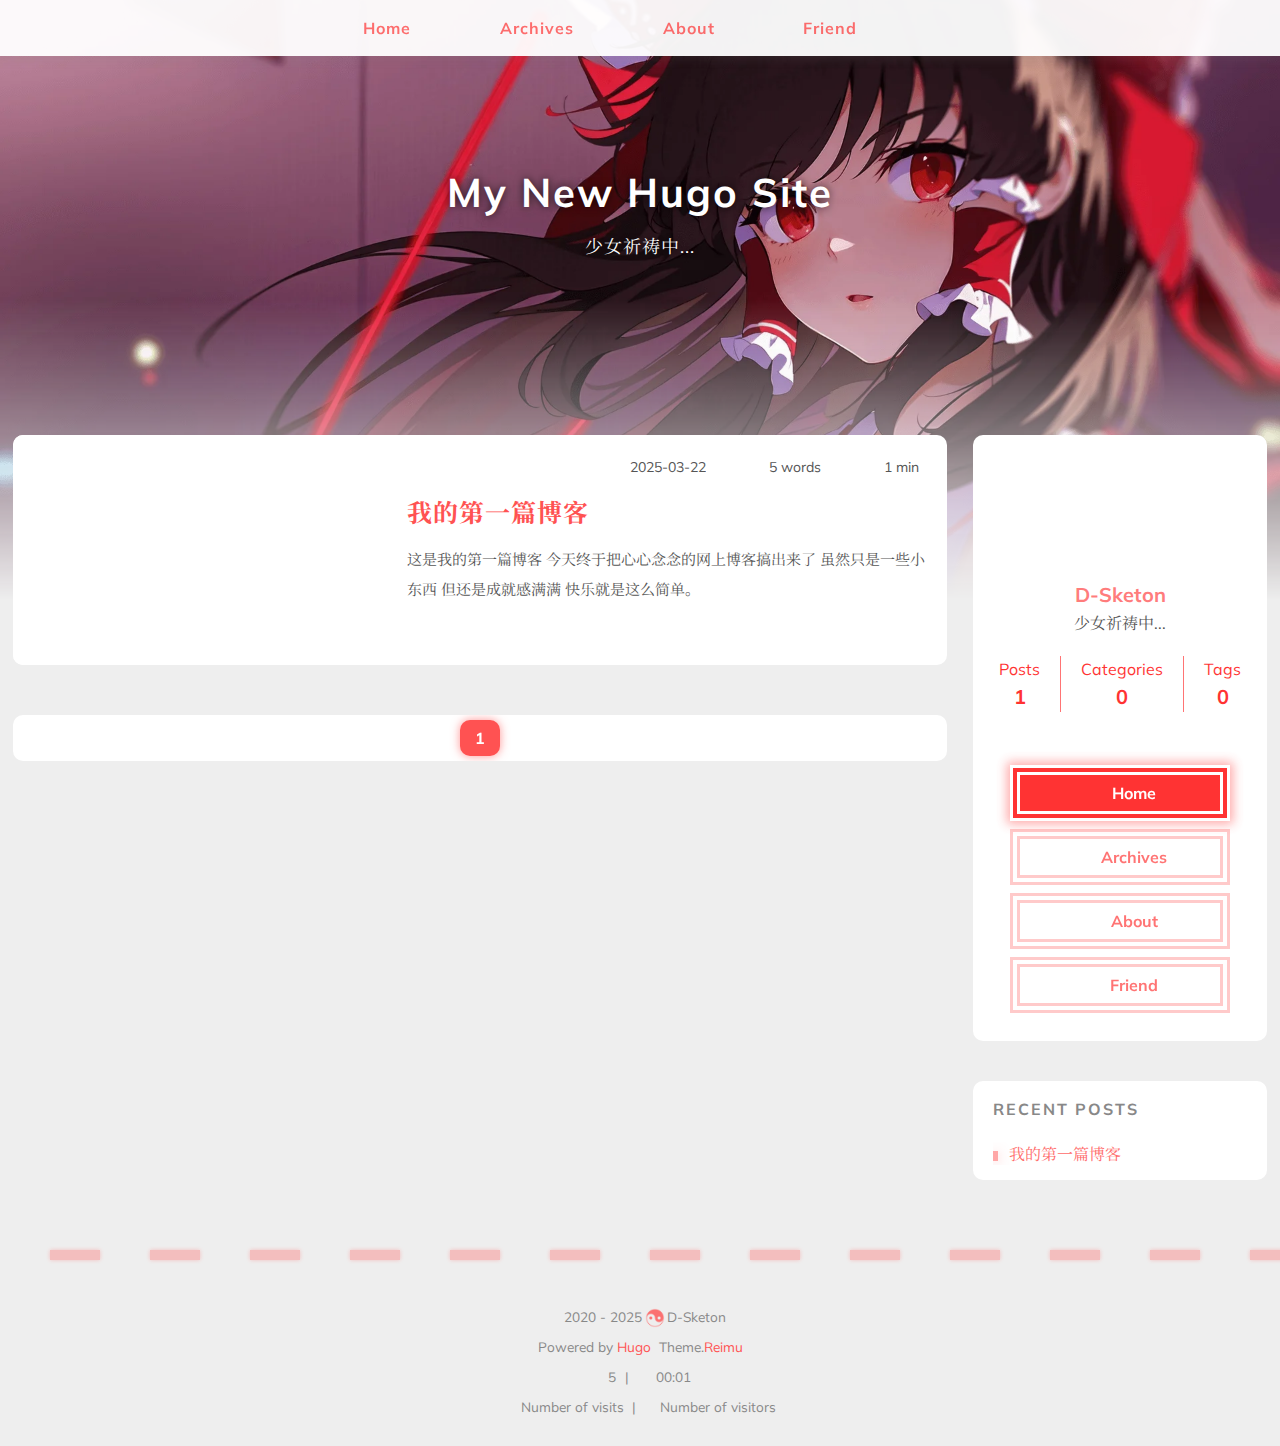
==== commit efca9974: "测试" ====
--- a/index.html
+++ b/index.html
@@ -1,1031 +1,31 @@
-<!doctype html>
-<html
-  lang="zh-CN" 
-  
-    data-theme-mode="auto"
-  
->
-  <head>
-	<meta name="generator" content="Hugo 0.146.0-DEV"><script src="/livereload.js?mindelay=10&amp;v=2&amp;port=1313&amp;path=livereload" data-no-instant defer></script>
-    
-    <meta charset="utf-8" />
-<meta
-  name="viewport"
-  content="width=device-width, initial-scale=1, shrink-to-fit=no"
-/>
-
-
-
-
-
-
-
-  
-
-<title>
-  My New Hugo Site
-</title>
-<meta
-  name="description"
-  content="少女祈祷中..."
-/>
-
-
-
-
-
-
-
-
-
-
-<script>
-  window.siteConfig = JSON.parse("{\"anchor_icon\":null,\"clipboard\":{\"copyright\":{\"content\":\"本文版权：本博客所有文章除特别声明外，均采用 BY-NC-SA 许可协议。转载请注明出处！\",\"count\":50,\"enable\":false},\"fail\":\"复制失败 (ﾟ⊿ﾟ)ﾂ\",\"success\":\"复制成功(*^▽^*)\"},\"code_block\":{\"expand\":true},\"icon_font\":\"4552607_0khxww3tj3q9\",\"outdate\":{\"daysago\":180,\"enable\":false,\"message\":\"本文最后更新于 {time}，请注意文中内容可能已经发生变化。\"}}");
-</script>
-
-
-
-
-
-
-
-
-
-
-
-  
-  
-  
-    
-  
-
-  
-  
-  
-    
-  
-
-  
-    
-
-<link rel="preconnect" href="https://fonts.gstatic.com" crossorigin />
-<link
-  rel="preload"
-  as="style"
-  href="https://fonts.googleapis.com/css?family=Mulish:400,400italic,700,700italic%7cNoto%20Serif%20SC:400,400italic,700,700italic%7c&amp;display=swap"
-/>
-<link
-  rel="stylesheet"
-  href="https://fonts.googleapis.com/css?family=Mulish:400,400italic,700,700italic%7cNoto%20Serif%20SC:400,400italic,700,700italic%7c&amp;display=swap"
-  media="print"
-  onload="this.media='all'"
-/>
-
-
-
-
-
-
-  <link
-    rel="preload"
-    href="//at.alicdn.com/t/c/font_4552607_0khxww3tj3q9.woff2"
-    as="font"
-    type="font/woff2"
-    crossorigin="anonymous"
-  />
-
-
-
-  
-
-
-
-
-
-
- <link rel="stylesheet" href="/css/loader.css" />
-
-
-
-
-  <meta property="og:type" content="website" />
-  <meta property="og:title" content="My New Hugo Site" />
-  <meta
-    property="og:description"
-    content="少女祈祷中..."
-  />
-  <meta property="og:url" content="http://localhost:1313/" />
-  <meta
-    property="og:site_name"
-    content="My New Hugo Site"
-  />
-  <meta
-    property="og:image"
-    content="/"
-  />
-  <meta property="article:author" content="D-Sketon" />
-  <meta property="article:published_time" content="2025-03-22T22:19:01&#43;08:00" />
-  <meta property="article:modified_time" content="2025-03-22T22:19:01&#43;08:00" />
-  
-  
-  <meta name="twitter:card" content="summary" />
-  <meta name="twitter:image" content="/" />
-  
-  
-  
-  
-  
-
-
-<link rel="alternate" type="application/rss+xml" href="http://localhost:1313/index.xml" title="My New Hugo Site">
-
-
-<link rel="shortcut icon" href="/favicon.ico">
-
-
-
-
-
-
-
- <link rel="stylesheet" href="/css/main.css" />
-
-
-
-
-
-  <link
-    rel="preload"
-    as="style"
-    href="https://npm.webcache.cn/photoswipe@5.4.4/dist/photoswipe.css"
-    onload="this.onload=null;this.rel='stylesheet'"
-  />
-
-
-
-
-
-
-  <link
-    rel="preload"
-    as="style"
-    href="https://npm.webcache.cn/katex@0.16.9/dist/katex.min.css"
-    onload="this.onload=null;this.rel='stylesheet'"
-  />
-
-
-
-
-
-
-
-
-  
-
-  
-  
-  
-  
-  
-  
-  <script
-    src="https://npm.webcache.cn/pace-js@1.2.4/pace.min.js"
-    
-    
-    
-    
-    integrity="sha384-k6YtvFUEIuEFBdrLKJ3YAUbBki333tj1CSUisai5Cswsg9wcLNaPzsTHDswp4Az8" crossorigin="anonymous"
-  ></script>
-
-
-
-
-
-  
-
-
-  <link rel="stylesheet" href="https://npm.webcache.cn/@reimujs/aos@0.1.0/dist/aos.css" />
-
-
-
-
-
-    
-  </head>
-  <body>
-    
-    
-  <div id='loader'>
-    <div class="loading-left-bg loading-bg"></div>
-    <div class="loading-right-bg loading-bg"></div>
-    <div class="spinner-box">
-      <div class="loading-taichi">
-        
-          <svg width="150" height="150" viewBox="0 0 1024 1024" class="icon" version="1.1" xmlns="https://www.w3.org/2000/svg" shape-rendering="geometricPrecision">
-            <path d="M303.5 432A80 80 0 0 1 291.5 592A80 80 0 0 1 303.5 432z" fill="var(--red-1, #ff5252)" />
-            <path d="M512 65A447 447 0 0 1 512 959L512 929A417 417 0 0 0 512 95A417 417 0 0 0 512 929L512 959A447 447 0 0 1 512 65z 
-          M512 95A417 417 0 0 1 929 512A208.5 208.5 0 0 1 720.5 720.5L720.5 592A80 80 0 0 0 720.5 432A80 80 0 0 0 720.5 592L720.5 720.5A208.5 208.5 0 0 1 512 512A208.5 208.5 0 0 0 303.5 303.5A208.5 208.5 0 0 0 95 512A417 417 0 0 1 512 95z" fill="var(--red-1, #ff5252)" />
-          </svg>
-        
-      </div>
-      <div class="loading-word">少女祈祷中...</div>
-    </div>
-  </div>
-  </div>
-  <script>
-    var time = null;
-    var startLoading = () => {
-      time = Date.now();
-      document.getElementById('loader').classList.remove("loading");
-    }
-    var endLoading = () => {
-      if (!time) {
-        document.body.style.overflow = 'auto';
-        document.getElementById('loader').classList.add("loading");
-      } else {
-        if (Date.now() - time > 500) {
-          time = null;
-          document.body.style.overflow = 'auto';
-          document.getElementById('loader').classList.add("loading");
-        } else {
-          setTimeout(endLoading, 500 - (Date.now() - time));
-          time = null;
-        }
-      }
-    }
-    window.addEventListener('DOMContentLoaded', endLoading);
-    document.getElementById('loader').addEventListener('click', endLoading);
-  </script>
-
-
-<div id="copy-tooltip" style="pointer-events: none; opacity: 0; transition: all 0.2s ease; position: fixed;top: 50%;left: 50%;z-index: 999;transform: translate(-50%, -50%);color: white;background: rgba(0, 0, 0, 0.5);padding: 10px 15px;border-radius: 10px;">
-</div>
-
-
-    <div id="container">
-      <div id="wrap">
-        
-<div id="header-nav">
-  <nav id="main-nav">
-    
-      <span class="main-nav-link-wrap">
-        <div class='main-nav-icon icon rotate'>
-          
-            
-              &#xe62b;
-            
-          
-        </div>
-        <a class="main-nav-link" href="/">Home</a>
-      </span>
-    
-      <span class="main-nav-link-wrap">
-        <div class='main-nav-icon icon rotate'>
-          
-            
-              &#xe62b;
-            
-          
-        </div>
-        <a class="main-nav-link" href="/archives">Archives</a>
-      </span>
-    
-      <span class="main-nav-link-wrap">
-        <div class='main-nav-icon icon rotate'>
-          
-            
-              &#xe62b;
-            
-          
-        </div>
-        <a class="main-nav-link" href="/about">About</a>
-      </span>
-    
-      <span class="main-nav-link-wrap">
-        <div class='main-nav-icon icon rotate'>
-          
-            
-              &#xe62b;
-            
-          
-        </div>
-        <a class="main-nav-link" href="/friend">Friend</a>
-      </span>
-    
-    <a id="main-nav-toggle" class="nav-icon"></a>
-  </nav>
-  <nav id="sub-nav">
-    <a id="nav-rss-link" class="nav-icon" href="http://localhost:1313/index.xml" title="RSS Feed" target="_blank"></a>
-    
-    
-  </nav>
-</div>
-<header id="header">
-  
-    
-      <picture>
-        
-      </picture>
-      
-        <img  fetchpriority="high" src="/images/banner.webp" alt="My New Hugo Site">
-      
-    
-  
-
-  <div id="header-outer">
-    <div id="header-title">
-      
-        
-        
-          
-        
-  
-        
-          <a href="/" id="logo">
-            <h1 data-aos="slide-up">My New Hugo Site</h1>
-          </a>
-        
-      
-  
-      
-        
-        
-          
-        
-        <h2 id="subtitle-wrap" data-aos="slide-down">
-          
-            <a href="/" id="subtitle">少女祈祷中...</a>
-          
-        </h2>
-      
-    </div>
-  </div>
-</header>
-        <div id="content"
-          
-          class="sidebar-right"  >
-          <aside id="sidebar">
-  
-  
-  
-  <div class="sidebar-wrapper ">
-    <div
-      class="sidebar-wrap"
-      data-aos="fade-up"
-    >
-      
-        
-<div class="sidebar-author">
-  <img
-    data-src="/avatar/avatar.webp"
-    data-sizes="auto"
-    alt="D-Sketon"
-    class="lazyload"
-  />
-  <div class="sidebar-author-name">D-Sketon</div>
-  <div class="sidebar-description">少女祈祷中...</div>
-</div>
-<div class="sidebar-state">
-  <div class="sidebar-state-article">
-    <div>Posts</div>
-    
-    <div class="sidebar-state-number">1</div>
-  </div>
-  <div class="sidebar-state-category">
-    <div>Categories</div>
-    <div class="sidebar-state-number">
-      0
-    </div>
-  </div>
-  <div class="sidebar-state-tag">
-    <div>Tags</div>
-    <div class="sidebar-state-number">0</div>
-  </div>
-</div>
-<div class="sidebar-social">
-  
-</div>
-<div class="sidebar-menu">
-  
-    <div class="sidebar-menu-link-wrap">
-      <a
-        class="sidebar-menu-link-dummy"
-        href="/"
-        aria-label="Home"
-      ></a>
-      <div class='sidebar-menu-icon icon rotate'>
-        
-          
-            &#xe62b;
-          
-        
-      </div>
-      <div class="sidebar-menu-link">Home</div>
-    </div>
-  
-    <div class="sidebar-menu-link-wrap">
-      <a
-        class="sidebar-menu-link-dummy"
-        href="/archives"
-        aria-label="Archives"
-      ></a>
-      <div class='sidebar-menu-icon icon rotate'>
-        
-          
-            &#xe62b;
-          
-        
-      </div>
-      <div class="sidebar-menu-link">Archives</div>
-    </div>
-  
-    <div class="sidebar-menu-link-wrap">
-      <a
-        class="sidebar-menu-link-dummy"
-        href="/about"
-        aria-label="About"
-      ></a>
-      <div class='sidebar-menu-icon icon rotate'>
-        
-          
-            &#xe62b;
-          
-        
-      </div>
-      <div class="sidebar-menu-link">About</div>
-    </div>
-  
-    <div class="sidebar-menu-link-wrap">
-      <a
-        class="sidebar-menu-link-dummy"
-        href="/friend"
-        aria-label="Friend"
-      ></a>
-      <div class='sidebar-menu-icon icon rotate'>
-        
-          
-            &#xe62b;
-          
-        
-      </div>
-      <div class="sidebar-menu-link">Friend</div>
-    </div>
-  
-</div>
-
-      
-
-      
-    </div>
-  </div>
-
-  <div class="sidebar-widget">
-    
-      
-        
-
-      
-        
-
-      
-        
-      
-        
-  
-  <div class="widget-wrapper">
-    <div
-      class="widget-wrap"
-      data-aos="fade-up"
-    >
-      <h3 class="widget-title">Recent Posts</h3>
-      <div class="widget">
-        <ul>
-          
-            <li>
-              <a href="http://localhost:1313/post/%E6%88%91%E7%9A%84%E7%AC%AC%E4%B8%80%E7%AF%87%E5%8D%9A%E5%AE%A2/">我的第一篇博客</a>
-            </li>
-          
-        </ul>
-      </div>
-    </div>
-  </div>
-
-
-      
-    
-  </div>
-  
-</aside>
-
-          <section id="main">
-  
-  
-  
-  
-    
-
-
-
-
-<div class="post-wrapper">
-  <div
-    class="
-      post-wrap-left
-    "
-    data-aos="fade-up"
-  >
-    
-      <a
-        class="post-link"
-        href="http://localhost:1313/post/%E6%88%91%E7%9A%84%E7%AC%AC%E4%B8%80%E7%AF%87%E5%8D%9A%E5%AE%A2/"
-        aria-label="我的第一篇博客"
-      >
-      </a>
-    
-    
-    <div
-      class="
-        post-cover-left
-      "
-    >
-      
-        
-        
-          <img
-            data-src="https://d-sketon.top/img/_backwebp/bg1.webp"
-            data-sizes="auto"
-            alt="我的第一篇博客"
-            class="lazyload"
-          />
-        
-      
-    </div>
-    <div class="post-info">
-      <div class="post-meta">
-        <span
-          ><span class="icon-calendar"></span
-          >2025-03-22</span
-        >
-        <span
-          ><span class="icon-pencil"></span
-          >5 words</span
-        >
-        <span
-          ><span class="icon-clock"></span
-          >1 min</span
-        >
-      </div>
-      <h2 class="post-title">我的第一篇博客</h2>
-      <article class="post-article">
-        
-          这是我的第一篇博客
+<!doctype html><html lang=zh-CN data-theme-mode=auto><head><meta name=generator content="Hugo 0.146.0-DEV"><meta charset=utf-8><meta name=viewport content="width=device-width,initial-scale=1,shrink-to-fit=no"><title>My New Hugo Site
+</title><meta name=description content="少女祈祷中..."><script>window.siteConfig=JSON.parse('{"anchor_icon":null,"clipboard":{"copyright":{"content":"本文版权：本博客所有文章除特别声明外，均采用 BY-NC-SA 许可协议。转载请注明出处！","count":50,"enable":false},"fail":"复制失败 (ﾟ⊿ﾟ)ﾂ","success":"复制成功(*^▽^*)"},"code_block":{"expand":true},"icon_font":"4552607_0khxww3tj3q9","outdate":{"daysago":180,"enable":false,"message":"本文最后更新于 {time}，请注意文中内容可能已经发生变化。"}}')</script><link rel=preconnect href=https://fonts.gstatic.com crossorigin><link rel=preload as=style href="https://fonts.googleapis.com/css?family=Mulish:400,400italic,700,700italic%7cNoto%20Serif%20SC:400,400italic,700,700italic%7c&amp;display=swap"><link rel=stylesheet href="https://fonts.googleapis.com/css?family=Mulish:400,400italic,700,700italic%7cNoto%20Serif%20SC:400,400italic,700,700italic%7c&amp;display=swap" media=print onload='this.media="all"'><link rel=preload href=//at.alicdn.com/t/c/font_4552607_0khxww3tj3q9.woff2 as=font type=font/woff2 crossorigin=anonymous><link rel=stylesheet href=/css/loader.min.2ad0e9bbffb534e893c0ecefc44787a277cf851387e8ad9dccfbc3a5f0886dbe.css><meta property="og:type" content="website"><meta property="og:title" content="My New Hugo Site"><meta property="og:description" content="少女祈祷中..."><meta property="og:url" content="https://Xtfcpdx.github.io/"><meta property="og:site_name" content="My New Hugo Site"><meta property="og:image" content="/"><meta property="article:author" content="D-Sketon"><meta property="article:published_time" content="2025-03-22T22:19:01+08:00"><meta property="article:modified_time" content="2025-03-22T22:19:01+08:00"><meta name=twitter:card content="summary"><meta name=twitter:image content="/"><link rel=alternate type=application/rss+xml href=https://Xtfcpdx.github.io/index.xml title="My New Hugo Site"><link rel="shortcut icon" href=/favicon.ico><link rel=stylesheet href=/css/main.min.bfa36cba7c9a2c83dc22bc022dd7a8295b4505067b26defd88d488bc2eb41e15.css><link rel=preload as=style href=https://npm.webcache.cn/photoswipe@5.4.4/dist/photoswipe.css onload='this.onload=null,this.rel="stylesheet"'><link rel=preload as=style href=https://npm.webcache.cn/katex@0.16.9/dist/katex.min.css onload='this.onload=null,this.rel="stylesheet"'><script src=https://npm.webcache.cn/pace-js@1.2.4/pace.min.js integrity=sha384-k6YtvFUEIuEFBdrLKJ3YAUbBki333tj1CSUisai5Cswsg9wcLNaPzsTHDswp4Az8 crossorigin=anonymous></script><link rel=stylesheet href=https://npm.webcache.cn/@reimujs/aos@0.1.0/dist/aos.css></head><body><div id=loader><div class="loading-left-bg loading-bg"></div><div class="loading-right-bg loading-bg"></div><div class=spinner-box><div class=loading-taichi><svg width="150" height="150" viewBox="0 0 1024 1024" class="icon" shape-rendering="geometricPrecision"><path d="M303.5 432a80 80 0 01-12 160 80 80 0 0112-160z" fill="var(--red-1, #ff5252)"/><path d="M512 65a447 447 0 010 894V929a417 417 0 000-834 417 417 0 000 834v30a447 447 0 010-894zm0 30A417 417 0 01929 512 208.5 208.5.0 01720.5 720.5V592a80 80 0 000-160 80 80 0 000 160V720.5A208.5 208.5.0 01512 512 208.5 208.5.0 00303.5 303.5 208.5 208.5.0 0095 512 417 417 0 01512 95z" fill="var(--red-1, #ff5252)"/></svg></div><div class=loading-word>少女祈祷中...</div></div></div></div><script>var time=null,startLoading=()=>{time=Date.now(),document.getElementById("loader").classList.remove("loading")},endLoading=()=>{time?Date.now()-time>500?(time=null,document.body.style.overflow="auto",document.getElementById("loader").classList.add("loading")):(setTimeout(endLoading,500-(Date.now()-time)),time=null):(document.body.style.overflow="auto",document.getElementById("loader").classList.add("loading"))};window.addEventListener("DOMContentLoaded",endLoading),document.getElementById("loader").addEventListener("click",endLoading)</script><div id=copy-tooltip style="pointer-events:none;opacity:0;transition:all .2s ease;position:fixed;top:50%;left:50%;z-index:999;transform:translate(-50%,-50%);color:#fff;background:rgba(0,0,0,.5);padding:10px 15px;border-radius:10px"></div><div id=container><div id=wrap><div id=header-nav><nav id=main-nav><span class=main-nav-link-wrap><div class='main-nav-icon icon rotate'>&#xe62b;</div><a class=main-nav-link href=/>Home</a>
+</span><span class=main-nav-link-wrap><div class='main-nav-icon icon rotate'>&#xe62b;</div><a class=main-nav-link href=/archives>Archives</a>
+</span><span class=main-nav-link-wrap><div class='main-nav-icon icon rotate'>&#xe62b;</div><a class=main-nav-link href=/about>About</a>
+</span><span class=main-nav-link-wrap><div class='main-nav-icon icon rotate'>&#xe62b;</div><a class=main-nav-link href=/friend>Friend</a>
+</span><a id=main-nav-toggle class=nav-icon></a></nav><nav id=sub-nav><a id=nav-rss-link class=nav-icon href=https://Xtfcpdx.github.io/index.xml title="RSS Feed" target=_blank></a></nav></div><header id=header><picture></picture><img fetchpriority=high src=/images/banner.webp alt="My New Hugo Site"><div id=header-outer><div id=header-title><a href=/ id=logo><h1 data-aos=slide-up>My New Hugo Site</h1></a><h2 id=subtitle-wrap data-aos=slide-down><a href=/ id=subtitle>少女祈祷中...</a></h2></div></div></header><div id=content class=sidebar-right><aside id=sidebar><div class=sidebar-wrapper><div class=sidebar-wrap data-aos=fade-up><div class=sidebar-author><img data-src=/avatar/avatar.webp data-sizes=auto alt=D-Sketon class=lazyload><div class=sidebar-author-name>D-Sketon</div><div class=sidebar-description>少女祈祷中...</div></div><div class=sidebar-state><div class=sidebar-state-article><div>Posts</div><div class=sidebar-state-number>1</div></div><div class=sidebar-state-category><div>Categories</div><div class=sidebar-state-number>0</div></div><div class=sidebar-state-tag><div>Tags</div><div class=sidebar-state-number>0</div></div></div><div class=sidebar-social></div><div class=sidebar-menu><div class=sidebar-menu-link-wrap><a class=sidebar-menu-link-dummy href=/ aria-label=Home></a><div class='sidebar-menu-icon icon rotate'>&#xe62b;</div><div class=sidebar-menu-link>Home</div></div><div class=sidebar-menu-link-wrap><a class=sidebar-menu-link-dummy href=/archives aria-label=Archives></a><div class='sidebar-menu-icon icon rotate'>&#xe62b;</div><div class=sidebar-menu-link>Archives</div></div><div class=sidebar-menu-link-wrap><a class=sidebar-menu-link-dummy href=/about aria-label=About></a><div class='sidebar-menu-icon icon rotate'>&#xe62b;</div><div class=sidebar-menu-link>About</div></div><div class=sidebar-menu-link-wrap><a class=sidebar-menu-link-dummy href=/friend aria-label=Friend></a><div class='sidebar-menu-icon icon rotate'>&#xe62b;</div><div class=sidebar-menu-link>Friend</div></div></div></div></div><div class=sidebar-widget><div class=widget-wrapper><div class=widget-wrap data-aos=fade-up><h3 class=widget-title>Recent Posts</h3><div class=widget><ul><li><a href=https://Xtfcpdx.github.io/post/%E6%88%91%E7%9A%84%E7%AC%AC%E4%B8%80%E7%AF%87%E5%8D%9A%E5%AE%A2/>我的第一篇博客</a></li></ul></div></div></div></div></aside><section id=main><div class=post-wrapper><div class=post-wrap-left data-aos=fade-up><a class=post-link href=https://Xtfcpdx.github.io/post/%E6%88%91%E7%9A%84%E7%AC%AC%E4%B8%80%E7%AF%87%E5%8D%9A%E5%AE%A2/ aria-label=我的第一篇博客></a><div class=post-cover-left><img data-src=https://d-sketon.top/img/_backwebp/bg1.webp data-sizes=auto alt=我的第一篇博客 class=lazyload></div><div class=post-info><div class=post-meta><span><span class=icon-calendar></span>2025-03-22</span>
+<span><span class=icon-pencil></span>5 words</span>
+<span><span class=icon-clock></span>1 min</span></div><h2 class=post-title>我的第一篇博客</h2><article class=post-article>这是我的第一篇博客
 今天终于把心心念念的网上博客搞出来了
 虽然只是一些小东西
 但还是成就感满满
-快乐就是这么简单
-
-        
-      </article>
-    </div>
-  </div>
-</div>
-
-  
-  
-
-
-
-
-
-
-  
-
-
-
-
-
-  
-
-<nav id="page-nav" data-aos="fade-up">
-  
-  
-    
-      
-        <span class="page-number current">1</span>
-      
-    
-  
-  
-</nav>
-
-</section>
-        </div>
-        
-        
-        
-
-
-
-  
-  
-
-
-
-<footer id="footer">
-  <div style="width: 100%; overflow: hidden">
-    <div class="footer-line"></div>
-  </div>
-  <div id="footer-info">
-    
-    <div>
-      <span class="icon-copyright"></span>
-      2020 -
-      2025
-      <span class="footer-info-sep rotate"></span>
-      D-Sketon
-    </div>
-    
-      <div>
-        Powered by&nbsp;<a
-          href="https://gohugo.io/"
-          target="_blank"
-          >Hugo</a
-        >&nbsp; Theme.<a
-          href="https://github.com/D-Sketon/hugo-theme-reimu"
-          target="_blank"
-          >Reimu</a
-        >
-      </div>
-    
-    
-      <div>
-        <span class="icon-brush"
-          >&nbsp;
-            5
-          </span
-        >
-        &nbsp;|&nbsp;
-        <span class="icon-coffee">&nbsp;
-          
-          
-
-          00:01
-        </span>
-      </div>
-    
-    
-    
-    
-      <div>
-        <span class="icon-eye"></span>
-        <span id="busuanzi_container_site_pv"
-          >Number of visits&nbsp;<span
-            id="busuanzi_value_site_pv"
-          ></span
-        ></span>
-        &nbsp;|&nbsp;
-        <span class="icon-user"></span>
-        <span id="busuanzi_container_site_uv"
-          >Number of visitors&nbsp;<span
-            id="busuanzi_value_site_uv"
-          ></span
-        ></span>
-      </div>
-    
-  </div>
-</footer>
-
-        
-          <div class="sidebar-top">
-            <div class="sidebar-top-taichi rotate"></div>
-            <div class="arrow-up"></div>
-          </div>
-        
-        <div id="mask" class="hide"></div>
-      </div>
-      <nav id="mobile-nav">
-  <div class="sidebar-wrap">
-    
-      
-<div class="sidebar-author">
-  <img
-    data-src="/avatar/avatar.webp"
-    data-sizes="auto"
-    alt="D-Sketon"
-    class="lazyload"
-  />
-  <div class="sidebar-author-name">D-Sketon</div>
-  <div class="sidebar-description">少女祈祷中...</div>
-</div>
-<div class="sidebar-state">
-  <div class="sidebar-state-article">
-    <div>Posts</div>
-    
-    <div class="sidebar-state-number">1</div>
-  </div>
-  <div class="sidebar-state-category">
-    <div>Categories</div>
-    <div class="sidebar-state-number">
-      0
-    </div>
-  </div>
-  <div class="sidebar-state-tag">
-    <div>Tags</div>
-    <div class="sidebar-state-number">0</div>
-  </div>
-</div>
-<div class="sidebar-social">
-  
-</div>
-<div class="sidebar-menu">
-  
-    <div class="sidebar-menu-link-wrap">
-      <a
-        class="sidebar-menu-link-dummy"
-        href="/"
-        aria-label="Home"
-      ></a>
-      <div class='sidebar-menu-icon icon rotate'>
-        
-          
-            &#xe62b;
-          
-        
-      </div>
-      <div class="sidebar-menu-link">Home</div>
-    </div>
-  
-    <div class="sidebar-menu-link-wrap">
-      <a
-        class="sidebar-menu-link-dummy"
-        href="/archives"
-        aria-label="Archives"
-      ></a>
-      <div class='sidebar-menu-icon icon rotate'>
-        
-          
-            &#xe62b;
-          
-        
-      </div>
-      <div class="sidebar-menu-link">Archives</div>
-    </div>
-  
-    <div class="sidebar-menu-link-wrap">
-      <a
-        class="sidebar-menu-link-dummy"
-        href="/about"
-        aria-label="About"
-      ></a>
-      <div class='sidebar-menu-icon icon rotate'>
-        
-          
-            &#xe62b;
-          
-        
-      </div>
-      <div class="sidebar-menu-link">About</div>
-    </div>
-  
-    <div class="sidebar-menu-link-wrap">
-      <a
-        class="sidebar-menu-link-dummy"
-        href="/friend"
-        aria-label="Friend"
-      ></a>
-      <div class='sidebar-menu-icon icon rotate'>
-        
-          
-            &#xe62b;
-          
-        
-      </div>
-      <div class="sidebar-menu-link">Friend</div>
-    </div>
-  
-</div>
-
-    
-  </div>
-  
-</nav>
-
-    </div>
-    
-    
-
-
-
-
-
-
-  
-  
-  
-  
-  
-  
-  <script
-    src="https://npm.webcache.cn/lazysizes@5.3.2/lazysizes.min.js"
-    
-    
-    
-    
-    integrity="sha384-3gT/vsepWkfz/ff7PpWNUeMzeWoH3cDhm/A8jM7ouoAK0/fP/9bcHHR5kHq2nf&#43;e" crossorigin="anonymous"
-  ></script>
-
-
-
-
-  
-  
-  
-  
-  
-  
-  <script
-    src="https://npm.webcache.cn/clipboard@2.0.11/dist/clipboard.min.js"
-    
-    
-    
-    
-    integrity="sha384-J08i8An/QeARD9ExYpvphB8BsyOj3Gh2TSh1aLINKO3L0cMSH2dN3E22zFoXEi0Q" crossorigin="anonymous"
-  ></script>
-
-
-
-
-
-
-
-
-
-
-
-  
-      
-      <script src="/js/main.js" ></script>
-      
-
-
-
-  
-
-
-
-
-
-  
-      
-      <script src="/js/aos.js" ></script>
-      
-
-  <script>
-    var aosInit = () => {
-      AOS.init({
-        duration: 1000,
-        easing: "ease",
-        once: true,
-        offset: 50,
-      });
-    };
-    if (document.readyState === "loading") {
-      document.addEventListener("DOMContentLoaded", aosInit);
-    } else {
-      aosInit();
-    }
-  </script>
-
-
-
-
-
-
-
-
-  
-      
-      <script src="/js/pjax_main.js" data-pjax></script>
-      
-
-
-
-
-
-  
-
-  
-  
-  
-  
-  
-  
-  <script
-    src="https://npm.webcache.cn/mouse-firework@0.1.1/dist/index.umd.js"
-    
-    
-    
-    
-    integrity="sha384-8LyaidD9GPxQQgLJO/WRw/O2h3BoNq/ApI/ecpvM6RsrCz2qP2ppBXUKihP4V/2d" crossorigin="anonymous"
-  ></script>
-
-
-<script>
-  if (window.firework) {
-    const options = JSON.parse("{\"excludeelements\":[\"a\",\"button\"],\"particles\":[{\"colors\":[\"var(--red-1)\",\"var(--red-2)\",\"var(--red-3)\",\"var(--red-4)\"],\"duration\":[1200,1800],\"easing\":\"easeOutExpo\",\"move\":[\"emit\"],\"number\":20,\"shape\":\"circle\",\"shapeOptions\":{\"alpha\":[0.3,0.5],\"radius\":[16,32]}},{\"colors\":[\"var(--red-0)\"],\"duration\":[1200,1800],\"easing\":\"easeOutExpo\",\"move\":[\"diffuse\"],\"number\":1,\"shape\":\"circle\",\"shapeOptions\":{\"alpha\":[0.2,0.5],\"lineWidth\":6,\"radius\":20}}]}");
-    options.excludeElements = options.excludeelements;
-    delete options.excludeelements;
-    window.firework(options);
-  }
-</script>
-
-
-
-
-
-
-
-
-<div id="lazy-script">
-  <div>
-    
-      
-      
-        
-      
-      <script data-pjax>
-        window.REIMU_POST = {
-          author: "D-Sketon",
-          title: "My New Hugo Site",
-          url: "http:\/\/localhost:1313\/",
-          description: "",
-          cover: "http:\/\/localhost:1313\/images\/banner.webp",
-        };
-      </script>
-    
-    
-    
-    
-  </div>
-</div>
-
-
-
-
-  
-
-  
-  
-  
-  
-  
-  
-  <script
-    src="https://npm.webcache.cn/busuanzi@2.3.0/bsz.pure.mini.js"
-    
-    async
-    
-    
-    integrity="sha384-0M75wtSkhjIInv4coYlaJU83&#43;OypaRCIq2SukQVQX04eGTCBXJDuWAbJet56id&#43;S" crossorigin="anonymous"
-  ></script>
-
-
-
-
-
-  <script>
-    if ('serviceWorker' in navigator) {
-      navigator.serviceWorker.getRegistrations().then((registrations) => {
-        for (let registration of registrations) {
-          registration.unregister();
-        }
-      });
-    }
-  </script>
-
-
-<script>
-  const reimuCopyright = String.raw`
+快乐就是这么简单。</article></div></div></div><nav id=page-nav data-aos=fade-up><span class="page-number current">1</span></nav></section></div><footer id=footer><div style=width:100%;overflow:hidden><div class=footer-line></div></div><div id=footer-info><div><span class=icon-copyright></span>
+2020 -
+2025
+<span class="footer-info-sep rotate"></span>
+D-Sketon</div><div>Powered by&nbsp;<a href=https://gohugo.io/ target=_blank>Hugo</a>&nbsp; Theme.<a href=https://github.com/D-Sketon/hugo-theme-reimu target=_blank>Reimu</a></div><div><span class=icon-brush>&nbsp;
+5
+</span>&nbsp;|&nbsp;
+<span class=icon-coffee>&nbsp;
+00:01</span></div><div><span class=icon-eye></span>
+<span id=busuanzi_container_site_pv>Number of visits&nbsp;<span id=busuanzi_value_site_pv></span></span>
+&nbsp;|&nbsp;
+<span class=icon-user></span>
+<span id=busuanzi_container_site_uv>Number of visitors&nbsp;<span id=busuanzi_value_site_uv></span></span></div></div></footer><div class=sidebar-top><div class="sidebar-top-taichi rotate"></div><div class=arrow-up></div></div><div id=mask class=hide></div></div><nav id=mobile-nav><div class=sidebar-wrap><div class=sidebar-author><img data-src=/avatar/avatar.webp data-sizes=auto alt=D-Sketon class=lazyload><div class=sidebar-author-name>D-Sketon</div><div class=sidebar-description>少女祈祷中...</div></div><div class=sidebar-state><div class=sidebar-state-article><div>Posts</div><div class=sidebar-state-number>1</div></div><div class=sidebar-state-category><div>Categories</div><div class=sidebar-state-number>0</div></div><div class=sidebar-state-tag><div>Tags</div><div class=sidebar-state-number>0</div></div></div><div class=sidebar-social></div><div class=sidebar-menu><div class=sidebar-menu-link-wrap><a class=sidebar-menu-link-dummy href=/ aria-label=Home></a><div class='sidebar-menu-icon icon rotate'>&#xe62b;</div><div class=sidebar-menu-link>Home</div></div><div class=sidebar-menu-link-wrap><a class=sidebar-menu-link-dummy href=/archives aria-label=Archives></a><div class='sidebar-menu-icon icon rotate'>&#xe62b;</div><div class=sidebar-menu-link>Archives</div></div><div class=sidebar-menu-link-wrap><a class=sidebar-menu-link-dummy href=/about aria-label=About></a><div class='sidebar-menu-icon icon rotate'>&#xe62b;</div><div class=sidebar-menu-link>About</div></div><div class=sidebar-menu-link-wrap><a class=sidebar-menu-link-dummy href=/friend aria-label=Friend></a><div class='sidebar-menu-icon icon rotate'>&#xe62b;</div><div class=sidebar-menu-link>Friend</div></div></div></div></nav></div><script src=https://npm.webcache.cn/lazysizes@5.3.2/lazysizes.min.js integrity=sha384-3gT/vsepWkfz/ff7PpWNUeMzeWoH3cDhm/A8jM7ouoAK0/fP/9bcHHR5kHq2nf+e crossorigin=anonymous></script><script src=https://npm.webcache.cn/clipboard@2.0.11/dist/clipboard.min.js integrity=sha384-J08i8An/QeARD9ExYpvphB8BsyOj3Gh2TSh1aLINKO3L0cMSH2dN3E22zFoXEi0Q crossorigin=anonymous></script><script src=/js/main.js integrity crossorigin=anonymous></script><script src=/js/aos.js integrity crossorigin=anonymous></script><script>var aosInit=()=>{AOS.init({duration:1e3,easing:"ease",once:!0,offset:50})};document.readyState==="loading"?document.addEventListener("DOMContentLoaded",aosInit):aosInit()</script><script src=/js/pjax_main.js integrity crossorigin=anonymous data-pjax></script><script src=https://npm.webcache.cn/mouse-firework@0.1.1/dist/index.umd.js integrity=sha384-8LyaidD9GPxQQgLJO/WRw/O2h3BoNq/ApI/ecpvM6RsrCz2qP2ppBXUKihP4V/2d crossorigin=anonymous></script><script>if(window.firework){const e=JSON.parse('{"excludeelements":["a","button"],"particles":[{"colors":["var(--red-1)","var(--red-2)","var(--red-3)","var(--red-4)"],"duration":[1200,1800],"easing":"easeOutExpo","move":["emit"],"number":20,"shape":"circle","shapeOptions":{"alpha":[0.3,0.5],"radius":[16,32]}},{"colors":["var(--red-0)"],"duration":[1200,1800],"easing":"easeOutExpo","move":["diffuse"],"number":1,"shape":"circle","shapeOptions":{"alpha":[0.2,0.5],"lineWidth":6,"radius":20}}]}');e.excludeElements=e.excludeelements,delete e.excludeelements,window.firework(e)}</script><div id=lazy-script><div><script data-pjax>window.REIMU_POST={author:"D-Sketon",title:"My New Hugo Site",url:"https://Xtfcpdx.github.io/",description:"",cover:"https://Xtfcpdx.github.io/images/banner.webp"}</script></div></div><script src=https://npm.webcache.cn/busuanzi@2.3.0/bsz.pure.mini.js async integrity=sha384-0M75wtSkhjIInv4coYlaJU83+OypaRCIq2SukQVQX04eGTCBXJDuWAbJet56id+S crossorigin=anonymous></script><script>"serviceWorker"in navigator&&navigator.serviceWorker.getRegistrations().then(e=>{for(let t of e)t.unregister()})</script><script>const reimuCopyright=String.raw`
    ______     ______     __     __    __     __  __    
   /\  == \   /\  ___\   /\ \   /\ "-./  \   /\ \/\ \   
   \ \  __<   \ \  __\   \ \ \  \ \ \-./\ \  \ \ \_\ \  
    \ \_\ \_\  \ \_____\  \ \_\  \ \_\ \ \_\  \ \_____\ 
     \/_/ /_/   \/_____/   \/_/   \/_/  \/_/   \/_____/ 
                                                     
-  `;
-  console.log(String.raw`%c ${reimuCopyright}`, "color: #ff5252;");
-  console.log(
-    "%c Theme.Reimu" + " %c https://github.com/D-Sketon/hugo-theme-reimu ",
-    "color: white; background: #ff5252; padding:5px 0;",
-    "padding:4px;border:1px solid #ff5252;",
-  );
-</script>
-
-
-
-
-
-
-    
-  </body>
-</html>
+  `;console.log(String.raw`%c ${reimuCopyright}`,"color: #ff5252;"),console.log("%c Theme.Reimu %c https://github.com/D-Sketon/hugo-theme-reimu ","color: white; background: #ff5252; padding:5px 0;","padding:4px;border:1px solid #ff5252;")</script></body></html>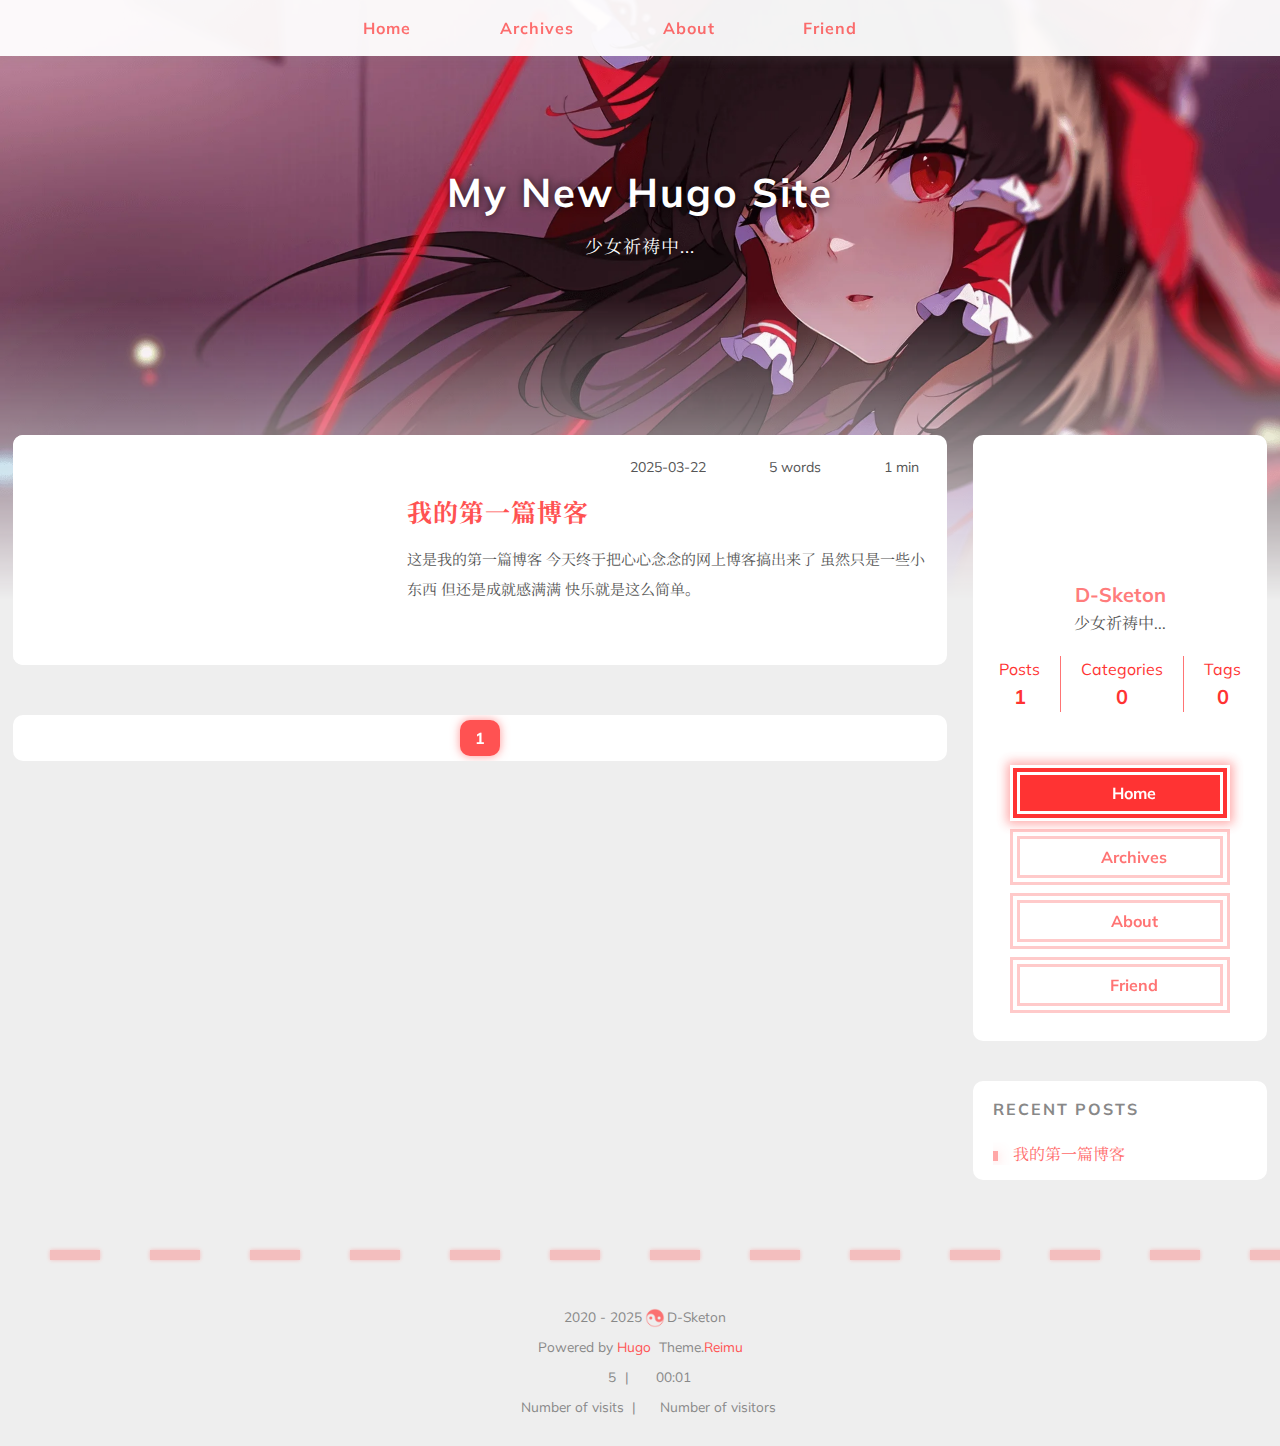
==== commit fbf7b719: "修改字体" ====
--- a/index.html
+++ b/index.html
@@ -1,31 +1,1037 @@
-<!doctype html><html lang=zh-CN data-theme-mode=auto><head><meta name=generator content="Hugo 0.146.0-DEV"><meta charset=utf-8><meta name=viewport content="width=device-width,initial-scale=1,shrink-to-fit=no"><title>My New Hugo Site
-</title><meta name=description content="少女祈祷中..."><script>window.siteConfig=JSON.parse('{"anchor_icon":null,"clipboard":{"copyright":{"content":"本文版权：本博客所有文章除特别声明外，均采用 BY-NC-SA 许可协议。转载请注明出处！","count":50,"enable":false},"fail":"复制失败 (ﾟ⊿ﾟ)ﾂ","success":"复制成功(*^▽^*)"},"code_block":{"expand":true},"icon_font":"4552607_0khxww3tj3q9","outdate":{"daysago":180,"enable":false,"message":"本文最后更新于 {time}，请注意文中内容可能已经发生变化。"}}')</script><link rel=preconnect href=https://fonts.gstatic.com crossorigin><link rel=preload as=style href="https://fonts.googleapis.com/css?family=Mulish:400,400italic,700,700italic%7cNoto%20Serif%20SC:400,400italic,700,700italic%7c&amp;display=swap"><link rel=stylesheet href="https://fonts.googleapis.com/css?family=Mulish:400,400italic,700,700italic%7cNoto%20Serif%20SC:400,400italic,700,700italic%7c&amp;display=swap" media=print onload='this.media="all"'><link rel=preload href=//at.alicdn.com/t/c/font_4552607_0khxww3tj3q9.woff2 as=font type=font/woff2 crossorigin=anonymous><link rel=stylesheet href=/css/loader.min.2ad0e9bbffb534e893c0ecefc44787a277cf851387e8ad9dccfbc3a5f0886dbe.css><meta property="og:type" content="website"><meta property="og:title" content="My New Hugo Site"><meta property="og:description" content="少女祈祷中..."><meta property="og:url" content="https://Xtfcpdx.github.io/"><meta property="og:site_name" content="My New Hugo Site"><meta property="og:image" content="/"><meta property="article:author" content="D-Sketon"><meta property="article:published_time" content="2025-03-22T22:19:01+08:00"><meta property="article:modified_time" content="2025-03-22T22:19:01+08:00"><meta name=twitter:card content="summary"><meta name=twitter:image content="/"><link rel=alternate type=application/rss+xml href=https://Xtfcpdx.github.io/index.xml title="My New Hugo Site"><link rel="shortcut icon" href=/favicon.ico><link rel=stylesheet href=/css/main.min.bfa36cba7c9a2c83dc22bc022dd7a8295b4505067b26defd88d488bc2eb41e15.css><link rel=preload as=style href=https://npm.webcache.cn/photoswipe@5.4.4/dist/photoswipe.css onload='this.onload=null,this.rel="stylesheet"'><link rel=preload as=style href=https://npm.webcache.cn/katex@0.16.9/dist/katex.min.css onload='this.onload=null,this.rel="stylesheet"'><script src=https://npm.webcache.cn/pace-js@1.2.4/pace.min.js integrity=sha384-k6YtvFUEIuEFBdrLKJ3YAUbBki333tj1CSUisai5Cswsg9wcLNaPzsTHDswp4Az8 crossorigin=anonymous></script><link rel=stylesheet href=https://npm.webcache.cn/@reimujs/aos@0.1.0/dist/aos.css></head><body><div id=loader><div class="loading-left-bg loading-bg"></div><div class="loading-right-bg loading-bg"></div><div class=spinner-box><div class=loading-taichi><svg width="150" height="150" viewBox="0 0 1024 1024" class="icon" shape-rendering="geometricPrecision"><path d="M303.5 432a80 80 0 01-12 160 80 80 0 0112-160z" fill="var(--red-1, #ff5252)"/><path d="M512 65a447 447 0 010 894V929a417 417 0 000-834 417 417 0 000 834v30a447 447 0 010-894zm0 30A417 417 0 01929 512 208.5 208.5.0 01720.5 720.5V592a80 80 0 000-160 80 80 0 000 160V720.5A208.5 208.5.0 01512 512 208.5 208.5.0 00303.5 303.5 208.5 208.5.0 0095 512 417 417 0 01512 95z" fill="var(--red-1, #ff5252)"/></svg></div><div class=loading-word>少女祈祷中...</div></div></div></div><script>var time=null,startLoading=()=>{time=Date.now(),document.getElementById("loader").classList.remove("loading")},endLoading=()=>{time?Date.now()-time>500?(time=null,document.body.style.overflow="auto",document.getElementById("loader").classList.add("loading")):(setTimeout(endLoading,500-(Date.now()-time)),time=null):(document.body.style.overflow="auto",document.getElementById("loader").classList.add("loading"))};window.addEventListener("DOMContentLoaded",endLoading),document.getElementById("loader").addEventListener("click",endLoading)</script><div id=copy-tooltip style="pointer-events:none;opacity:0;transition:all .2s ease;position:fixed;top:50%;left:50%;z-index:999;transform:translate(-50%,-50%);color:#fff;background:rgba(0,0,0,.5);padding:10px 15px;border-radius:10px"></div><div id=container><div id=wrap><div id=header-nav><nav id=main-nav><span class=main-nav-link-wrap><div class='main-nav-icon icon rotate'>&#xe62b;</div><a class=main-nav-link href=/>Home</a>
-</span><span class=main-nav-link-wrap><div class='main-nav-icon icon rotate'>&#xe62b;</div><a class=main-nav-link href=/archives>Archives</a>
-</span><span class=main-nav-link-wrap><div class='main-nav-icon icon rotate'>&#xe62b;</div><a class=main-nav-link href=/about>About</a>
-</span><span class=main-nav-link-wrap><div class='main-nav-icon icon rotate'>&#xe62b;</div><a class=main-nav-link href=/friend>Friend</a>
-</span><a id=main-nav-toggle class=nav-icon></a></nav><nav id=sub-nav><a id=nav-rss-link class=nav-icon href=https://Xtfcpdx.github.io/index.xml title="RSS Feed" target=_blank></a></nav></div><header id=header><picture></picture><img fetchpriority=high src=/images/banner.webp alt="My New Hugo Site"><div id=header-outer><div id=header-title><a href=/ id=logo><h1 data-aos=slide-up>My New Hugo Site</h1></a><h2 id=subtitle-wrap data-aos=slide-down><a href=/ id=subtitle>少女祈祷中...</a></h2></div></div></header><div id=content class=sidebar-right><aside id=sidebar><div class=sidebar-wrapper><div class=sidebar-wrap data-aos=fade-up><div class=sidebar-author><img data-src=/avatar/avatar.webp data-sizes=auto alt=D-Sketon class=lazyload><div class=sidebar-author-name>D-Sketon</div><div class=sidebar-description>少女祈祷中...</div></div><div class=sidebar-state><div class=sidebar-state-article><div>Posts</div><div class=sidebar-state-number>1</div></div><div class=sidebar-state-category><div>Categories</div><div class=sidebar-state-number>0</div></div><div class=sidebar-state-tag><div>Tags</div><div class=sidebar-state-number>0</div></div></div><div class=sidebar-social></div><div class=sidebar-menu><div class=sidebar-menu-link-wrap><a class=sidebar-menu-link-dummy href=/ aria-label=Home></a><div class='sidebar-menu-icon icon rotate'>&#xe62b;</div><div class=sidebar-menu-link>Home</div></div><div class=sidebar-menu-link-wrap><a class=sidebar-menu-link-dummy href=/archives aria-label=Archives></a><div class='sidebar-menu-icon icon rotate'>&#xe62b;</div><div class=sidebar-menu-link>Archives</div></div><div class=sidebar-menu-link-wrap><a class=sidebar-menu-link-dummy href=/about aria-label=About></a><div class='sidebar-menu-icon icon rotate'>&#xe62b;</div><div class=sidebar-menu-link>About</div></div><div class=sidebar-menu-link-wrap><a class=sidebar-menu-link-dummy href=/friend aria-label=Friend></a><div class='sidebar-menu-icon icon rotate'>&#xe62b;</div><div class=sidebar-menu-link>Friend</div></div></div></div></div><div class=sidebar-widget><div class=widget-wrapper><div class=widget-wrap data-aos=fade-up><h3 class=widget-title>Recent Posts</h3><div class=widget><ul><li><a href=https://Xtfcpdx.github.io/post/%E6%88%91%E7%9A%84%E7%AC%AC%E4%B8%80%E7%AF%87%E5%8D%9A%E5%AE%A2/>我的第一篇博客</a></li></ul></div></div></div></div></aside><section id=main><div class=post-wrapper><div class=post-wrap-left data-aos=fade-up><a class=post-link href=https://Xtfcpdx.github.io/post/%E6%88%91%E7%9A%84%E7%AC%AC%E4%B8%80%E7%AF%87%E5%8D%9A%E5%AE%A2/ aria-label=我的第一篇博客></a><div class=post-cover-left><img data-src=https://d-sketon.top/img/_backwebp/bg1.webp data-sizes=auto alt=我的第一篇博客 class=lazyload></div><div class=post-info><div class=post-meta><span><span class=icon-calendar></span>2025-03-22</span>
-<span><span class=icon-pencil></span>5 words</span>
-<span><span class=icon-clock></span>1 min</span></div><h2 class=post-title>我的第一篇博客</h2><article class=post-article>这是我的第一篇博客
+<!doctype html>
+<html
+  lang="zh-CN" 
+  
+    data-theme-mode="auto"
+  
+>
+  <head>
+	<meta name="generator" content="Hugo 0.146.0-DEV"><script src="/livereload.js?mindelay=10&amp;v=2&amp;port=1313&amp;path=livereload" data-no-instant defer></script>
+    
+    <meta charset="utf-8" />
+<meta
+  name="viewport"
+  content="width=device-width, initial-scale=1, shrink-to-fit=no"
+/>
+
+
+
+
+
+
+
+  
+
+<title>
+  My New Hugo Site
+</title>
+<meta
+  name="description"
+  content="少女祈祷中..."
+/>
+
+
+
+
+
+
+
+
+
+
+<script>
+  window.siteConfig = JSON.parse("{\"anchor_icon\":null,\"clipboard\":{\"copyright\":{\"content\":\"本文版权：本博客所有文章除特别声明外，均采用 BY-NC-SA 许可协议。转载请注明出处！\",\"count\":50,\"enable\":false},\"fail\":\"复制失败 (ﾟ⊿ﾟ)ﾂ\",\"success\":\"复制成功(*^▽^*)\"},\"code_block\":{\"expand\":true},\"icon_font\":\"4552607_0khxww3tj3q9\",\"outdate\":{\"daysago\":180,\"enable\":false,\"message\":\"本文最后更新于 {time}，请注意文中内容可能已经发生变化。\"}}");
+</script>
+
+
+
+
+
+
+
+
+
+
+
+  
+  
+  
+    
+  
+
+  
+  
+  
+    
+  
+
+  
+  
+  
+    
+  
+
+  
+    
+
+<link rel="preconnect" href="https://fonts.gstatic.com" crossorigin />
+<link
+  rel="preload"
+  as="style"
+  href="https://fonts.googleapis.com/css?family=%e5%be%ae%e8%bd%af%e9%9b%85%e9%bb%91:400,400italic,700,700italic%7cMulish:400,400italic,700,700italic%7cNoto%20Serif%20SC:400,400italic,700,700italic%7c&amp;display=swap"
+/>
+<link
+  rel="stylesheet"
+  href="https://fonts.googleapis.com/css?family=%e5%be%ae%e8%bd%af%e9%9b%85%e9%bb%91:400,400italic,700,700italic%7cMulish:400,400italic,700,700italic%7cNoto%20Serif%20SC:400,400italic,700,700italic%7c&amp;display=swap"
+  media="print"
+  onload="this.media='all'"
+/>
+
+
+
+
+
+
+  <link
+    rel="preload"
+    href="//at.alicdn.com/t/c/font_4552607_0khxww3tj3q9.woff2"
+    as="font"
+    type="font/woff2"
+    crossorigin="anonymous"
+  />
+
+
+
+  
+
+
+
+
+
+
+ <link rel="stylesheet" href="/css/loader.css" />
+
+
+
+
+  <meta property="og:type" content="website" />
+  <meta property="og:title" content="My New Hugo Site" />
+  <meta
+    property="og:description"
+    content="少女祈祷中..."
+  />
+  <meta property="og:url" content="https://Xtfcpdx.github.io:1313/" />
+  <meta
+    property="og:site_name"
+    content="My New Hugo Site"
+  />
+  <meta
+    property="og:image"
+    content="/"
+  />
+  <meta property="article:author" content="D-Sketon" />
+  <meta property="article:published_time" content="2025-03-22T22:19:01&#43;08:00" />
+  <meta property="article:modified_time" content="2025-03-22T22:19:01&#43;08:00" />
+  
+  
+  <meta name="twitter:card" content="summary" />
+  <meta name="twitter:image" content="/" />
+  
+  
+  
+  
+  
+
+
+<link rel="alternate" type="application/rss+xml" href="https://Xtfcpdx.github.io:1313/index.xml" title="My New Hugo Site">
+
+
+<link rel="shortcut icon" href="/favicon.ico">
+
+
+
+
+
+
+
+ <link rel="stylesheet" href="/css/main.css" />
+
+
+
+
+
+  <link
+    rel="preload"
+    as="style"
+    href="https://npm.webcache.cn/photoswipe@5.4.4/dist/photoswipe.css"
+    onload="this.onload=null;this.rel='stylesheet'"
+  />
+
+
+
+
+
+
+  <link
+    rel="preload"
+    as="style"
+    href="https://npm.webcache.cn/katex@0.16.9/dist/katex.min.css"
+    onload="this.onload=null;this.rel='stylesheet'"
+  />
+
+
+
+
+
+
+
+
+  
+
+  
+  
+  
+  
+  
+  
+  <script
+    src="https://npm.webcache.cn/pace-js@1.2.4/pace.min.js"
+    
+    
+    
+    
+    integrity="sha384-k6YtvFUEIuEFBdrLKJ3YAUbBki333tj1CSUisai5Cswsg9wcLNaPzsTHDswp4Az8" crossorigin="anonymous"
+  ></script>
+
+
+
+
+
+  
+
+
+  <link rel="stylesheet" href="https://npm.webcache.cn/@reimujs/aos@0.1.0/dist/aos.css" />
+
+
+
+
+
+    
+  </head>
+  <body>
+    
+    
+  <div id='loader'>
+    <div class="loading-left-bg loading-bg"></div>
+    <div class="loading-right-bg loading-bg"></div>
+    <div class="spinner-box">
+      <div class="loading-taichi">
+        
+          <svg width="150" height="150" viewBox="0 0 1024 1024" class="icon" version="1.1" xmlns="https://www.w3.org/2000/svg" shape-rendering="geometricPrecision">
+            <path d="M303.5 432A80 80 0 0 1 291.5 592A80 80 0 0 1 303.5 432z" fill="var(--red-1, #ff5252)" />
+            <path d="M512 65A447 447 0 0 1 512 959L512 929A417 417 0 0 0 512 95A417 417 0 0 0 512 929L512 959A447 447 0 0 1 512 65z 
+          M512 95A417 417 0 0 1 929 512A208.5 208.5 0 0 1 720.5 720.5L720.5 592A80 80 0 0 0 720.5 432A80 80 0 0 0 720.5 592L720.5 720.5A208.5 208.5 0 0 1 512 512A208.5 208.5 0 0 0 303.5 303.5A208.5 208.5 0 0 0 95 512A417 417 0 0 1 512 95z" fill="var(--red-1, #ff5252)" />
+          </svg>
+        
+      </div>
+      <div class="loading-word">少女祈祷中...</div>
+    </div>
+  </div>
+  </div>
+  <script>
+    var time = null;
+    var startLoading = () => {
+      time = Date.now();
+      document.getElementById('loader').classList.remove("loading");
+    }
+    var endLoading = () => {
+      if (!time) {
+        document.body.style.overflow = 'auto';
+        document.getElementById('loader').classList.add("loading");
+      } else {
+        if (Date.now() - time > 500) {
+          time = null;
+          document.body.style.overflow = 'auto';
+          document.getElementById('loader').classList.add("loading");
+        } else {
+          setTimeout(endLoading, 500 - (Date.now() - time));
+          time = null;
+        }
+      }
+    }
+    window.addEventListener('DOMContentLoaded', endLoading);
+    document.getElementById('loader').addEventListener('click', endLoading);
+  </script>
+
+
+<div id="copy-tooltip" style="pointer-events: none; opacity: 0; transition: all 0.2s ease; position: fixed;top: 50%;left: 50%;z-index: 999;transform: translate(-50%, -50%);color: white;background: rgba(0, 0, 0, 0.5);padding: 10px 15px;border-radius: 10px;">
+</div>
+
+
+    <div id="container">
+      <div id="wrap">
+        
+<div id="header-nav">
+  <nav id="main-nav">
+    
+      <span class="main-nav-link-wrap">
+        <div class='main-nav-icon icon rotate'>
+          
+            
+              &#xe62b;
+            
+          
+        </div>
+        <a class="main-nav-link" href="/">Home</a>
+      </span>
+    
+      <span class="main-nav-link-wrap">
+        <div class='main-nav-icon icon rotate'>
+          
+            
+              &#xe62b;
+            
+          
+        </div>
+        <a class="main-nav-link" href="/archives">Archives</a>
+      </span>
+    
+      <span class="main-nav-link-wrap">
+        <div class='main-nav-icon icon rotate'>
+          
+            
+              &#xe62b;
+            
+          
+        </div>
+        <a class="main-nav-link" href="/about">About</a>
+      </span>
+    
+      <span class="main-nav-link-wrap">
+        <div class='main-nav-icon icon rotate'>
+          
+            
+              &#xe62b;
+            
+          
+        </div>
+        <a class="main-nav-link" href="/friend">Friend</a>
+      </span>
+    
+    <a id="main-nav-toggle" class="nav-icon"></a>
+  </nav>
+  <nav id="sub-nav">
+    <a id="nav-rss-link" class="nav-icon" href="https://Xtfcpdx.github.io:1313/index.xml" title="RSS Feed" target="_blank"></a>
+    
+    
+  </nav>
+</div>
+<header id="header">
+  
+    
+      <picture>
+        
+      </picture>
+      
+        <img  fetchpriority="high" src="/images/banner.webp" alt="My New Hugo Site">
+      
+    
+  
+
+  <div id="header-outer">
+    <div id="header-title">
+      
+        
+        
+          
+        
+  
+        
+          <a href="/" id="logo">
+            <h1 data-aos="slide-up">My New Hugo Site</h1>
+          </a>
+        
+      
+  
+      
+        
+        
+          
+        
+        <h2 id="subtitle-wrap" data-aos="slide-down">
+          
+            <a href="/" id="subtitle">少女祈祷中...</a>
+          
+        </h2>
+      
+    </div>
+  </div>
+</header>
+        <div id="content"
+          
+          class="sidebar-right"  >
+          <aside id="sidebar">
+  
+  
+  
+  <div class="sidebar-wrapper ">
+    <div
+      class="sidebar-wrap"
+      data-aos="fade-up"
+    >
+      
+        
+<div class="sidebar-author">
+  <img
+    data-src="/avatar/avatar.webp"
+    data-sizes="auto"
+    alt="D-Sketon"
+    class="lazyload"
+  />
+  <div class="sidebar-author-name">D-Sketon</div>
+  <div class="sidebar-description">少女祈祷中...</div>
+</div>
+<div class="sidebar-state">
+  <div class="sidebar-state-article">
+    <div>Posts</div>
+    
+    <div class="sidebar-state-number">1</div>
+  </div>
+  <div class="sidebar-state-category">
+    <div>Categories</div>
+    <div class="sidebar-state-number">
+      0
+    </div>
+  </div>
+  <div class="sidebar-state-tag">
+    <div>Tags</div>
+    <div class="sidebar-state-number">0</div>
+  </div>
+</div>
+<div class="sidebar-social">
+  
+</div>
+<div class="sidebar-menu">
+  
+    <div class="sidebar-menu-link-wrap">
+      <a
+        class="sidebar-menu-link-dummy"
+        href="/"
+        aria-label="Home"
+      ></a>
+      <div class='sidebar-menu-icon icon rotate'>
+        
+          
+            &#xe62b;
+          
+        
+      </div>
+      <div class="sidebar-menu-link">Home</div>
+    </div>
+  
+    <div class="sidebar-menu-link-wrap">
+      <a
+        class="sidebar-menu-link-dummy"
+        href="/archives"
+        aria-label="Archives"
+      ></a>
+      <div class='sidebar-menu-icon icon rotate'>
+        
+          
+            &#xe62b;
+          
+        
+      </div>
+      <div class="sidebar-menu-link">Archives</div>
+    </div>
+  
+    <div class="sidebar-menu-link-wrap">
+      <a
+        class="sidebar-menu-link-dummy"
+        href="/about"
+        aria-label="About"
+      ></a>
+      <div class='sidebar-menu-icon icon rotate'>
+        
+          
+            &#xe62b;
+          
+        
+      </div>
+      <div class="sidebar-menu-link">About</div>
+    </div>
+  
+    <div class="sidebar-menu-link-wrap">
+      <a
+        class="sidebar-menu-link-dummy"
+        href="/friend"
+        aria-label="Friend"
+      ></a>
+      <div class='sidebar-menu-icon icon rotate'>
+        
+          
+            &#xe62b;
+          
+        
+      </div>
+      <div class="sidebar-menu-link">Friend</div>
+    </div>
+  
+</div>
+
+      
+
+      
+    </div>
+  </div>
+
+  <div class="sidebar-widget">
+    
+      
+        
+
+      
+        
+
+      
+        
+      
+        
+  
+  <div class="widget-wrapper">
+    <div
+      class="widget-wrap"
+      data-aos="fade-up"
+    >
+      <h3 class="widget-title">Recent Posts</h3>
+      <div class="widget">
+        <ul>
+          
+            <li>
+              <a href="https://Xtfcpdx.github.io:1313/post/%E6%88%91%E7%9A%84%E7%AC%AC%E4%B8%80%E7%AF%87%E5%8D%9A%E5%AE%A2/">我的第一篇博客</a>
+            </li>
+          
+        </ul>
+      </div>
+    </div>
+  </div>
+
+
+      
+    
+  </div>
+  
+</aside>
+
+          <section id="main">
+  
+  
+  
+  
+    
+
+
+
+
+<div class="post-wrapper">
+  <div
+    class="
+      post-wrap-left
+    "
+    data-aos="fade-up"
+  >
+    
+      <a
+        class="post-link"
+        href="https://Xtfcpdx.github.io:1313/post/%E6%88%91%E7%9A%84%E7%AC%AC%E4%B8%80%E7%AF%87%E5%8D%9A%E5%AE%A2/"
+        aria-label="我的第一篇博客"
+      >
+      </a>
+    
+    
+    <div
+      class="
+        post-cover-left
+      "
+    >
+      
+        
+        
+          <img
+            data-src="https://d-sketon.top/img/_backwebp/bg1.webp"
+            data-sizes="auto"
+            alt="我的第一篇博客"
+            class="lazyload"
+          />
+        
+      
+    </div>
+    <div class="post-info">
+      <div class="post-meta">
+        <span
+          ><span class="icon-calendar"></span
+          >2025-03-22</span
+        >
+        <span
+          ><span class="icon-pencil"></span
+          >5 words</span
+        >
+        <span
+          ><span class="icon-clock"></span
+          >1 min</span
+        >
+      </div>
+      <h2 class="post-title">我的第一篇博客</h2>
+      <article class="post-article">
+        
+          这是我的第一篇博客
 今天终于把心心念念的网上博客搞出来了
 虽然只是一些小东西
 但还是成就感满满
-快乐就是这么简单。</article></div></div></div><nav id=page-nav data-aos=fade-up><span class="page-number current">1</span></nav></section></div><footer id=footer><div style=width:100%;overflow:hidden><div class=footer-line></div></div><div id=footer-info><div><span class=icon-copyright></span>
-2020 -
-2025
-<span class="footer-info-sep rotate"></span>
-D-Sketon</div><div>Powered by&nbsp;<a href=https://gohugo.io/ target=_blank>Hugo</a>&nbsp; Theme.<a href=https://github.com/D-Sketon/hugo-theme-reimu target=_blank>Reimu</a></div><div><span class=icon-brush>&nbsp;
-5
-</span>&nbsp;|&nbsp;
-<span class=icon-coffee>&nbsp;
-00:01</span></div><div><span class=icon-eye></span>
-<span id=busuanzi_container_site_pv>Number of visits&nbsp;<span id=busuanzi_value_site_pv></span></span>
-&nbsp;|&nbsp;
-<span class=icon-user></span>
-<span id=busuanzi_container_site_uv>Number of visitors&nbsp;<span id=busuanzi_value_site_uv></span></span></div></div></footer><div class=sidebar-top><div class="sidebar-top-taichi rotate"></div><div class=arrow-up></div></div><div id=mask class=hide></div></div><nav id=mobile-nav><div class=sidebar-wrap><div class=sidebar-author><img data-src=/avatar/avatar.webp data-sizes=auto alt=D-Sketon class=lazyload><div class=sidebar-author-name>D-Sketon</div><div class=sidebar-description>少女祈祷中...</div></div><div class=sidebar-state><div class=sidebar-state-article><div>Posts</div><div class=sidebar-state-number>1</div></div><div class=sidebar-state-category><div>Categories</div><div class=sidebar-state-number>0</div></div><div class=sidebar-state-tag><div>Tags</div><div class=sidebar-state-number>0</div></div></div><div class=sidebar-social></div><div class=sidebar-menu><div class=sidebar-menu-link-wrap><a class=sidebar-menu-link-dummy href=/ aria-label=Home></a><div class='sidebar-menu-icon icon rotate'>&#xe62b;</div><div class=sidebar-menu-link>Home</div></div><div class=sidebar-menu-link-wrap><a class=sidebar-menu-link-dummy href=/archives aria-label=Archives></a><div class='sidebar-menu-icon icon rotate'>&#xe62b;</div><div class=sidebar-menu-link>Archives</div></div><div class=sidebar-menu-link-wrap><a class=sidebar-menu-link-dummy href=/about aria-label=About></a><div class='sidebar-menu-icon icon rotate'>&#xe62b;</div><div class=sidebar-menu-link>About</div></div><div class=sidebar-menu-link-wrap><a class=sidebar-menu-link-dummy href=/friend aria-label=Friend></a><div class='sidebar-menu-icon icon rotate'>&#xe62b;</div><div class=sidebar-menu-link>Friend</div></div></div></div></nav></div><script src=https://npm.webcache.cn/lazysizes@5.3.2/lazysizes.min.js integrity=sha384-3gT/vsepWkfz/ff7PpWNUeMzeWoH3cDhm/A8jM7ouoAK0/fP/9bcHHR5kHq2nf+e crossorigin=anonymous></script><script src=https://npm.webcache.cn/clipboard@2.0.11/dist/clipboard.min.js integrity=sha384-J08i8An/QeARD9ExYpvphB8BsyOj3Gh2TSh1aLINKO3L0cMSH2dN3E22zFoXEi0Q crossorigin=anonymous></script><script src=/js/main.js integrity crossorigin=anonymous></script><script src=/js/aos.js integrity crossorigin=anonymous></script><script>var aosInit=()=>{AOS.init({duration:1e3,easing:"ease",once:!0,offset:50})};document.readyState==="loading"?document.addEventListener("DOMContentLoaded",aosInit):aosInit()</script><script src=/js/pjax_main.js integrity crossorigin=anonymous data-pjax></script><script src=https://npm.webcache.cn/mouse-firework@0.1.1/dist/index.umd.js integrity=sha384-8LyaidD9GPxQQgLJO/WRw/O2h3BoNq/ApI/ecpvM6RsrCz2qP2ppBXUKihP4V/2d crossorigin=anonymous></script><script>if(window.firework){const e=JSON.parse('{"excludeelements":["a","button"],"particles":[{"colors":["var(--red-1)","var(--red-2)","var(--red-3)","var(--red-4)"],"duration":[1200,1800],"easing":"easeOutExpo","move":["emit"],"number":20,"shape":"circle","shapeOptions":{"alpha":[0.3,0.5],"radius":[16,32]}},{"colors":["var(--red-0)"],"duration":[1200,1800],"easing":"easeOutExpo","move":["diffuse"],"number":1,"shape":"circle","shapeOptions":{"alpha":[0.2,0.5],"lineWidth":6,"radius":20}}]}');e.excludeElements=e.excludeelements,delete e.excludeelements,window.firework(e)}</script><div id=lazy-script><div><script data-pjax>window.REIMU_POST={author:"D-Sketon",title:"My New Hugo Site",url:"https://Xtfcpdx.github.io/",description:"",cover:"https://Xtfcpdx.github.io/images/banner.webp"}</script></div></div><script src=https://npm.webcache.cn/busuanzi@2.3.0/bsz.pure.mini.js async integrity=sha384-0M75wtSkhjIInv4coYlaJU83+OypaRCIq2SukQVQX04eGTCBXJDuWAbJet56id+S crossorigin=anonymous></script><script>"serviceWorker"in navigator&&navigator.serviceWorker.getRegistrations().then(e=>{for(let t of e)t.unregister()})</script><script>const reimuCopyright=String.raw`
+快乐就是这么简单。
+
+        
+      </article>
+    </div>
+  </div>
+</div>
+
+  
+  
+
+
+
+
+
+
+  
+
+
+
+
+
+  
+
+<nav id="page-nav" data-aos="fade-up">
+  
+  
+    
+      
+        <span class="page-number current">1</span>
+      
+    
+  
+  
+</nav>
+
+</section>
+        </div>
+        
+        
+        
+
+
+
+  
+  
+
+
+
+<footer id="footer">
+  <div style="width: 100%; overflow: hidden">
+    <div class="footer-line"></div>
+  </div>
+  <div id="footer-info">
+    
+    <div>
+      <span class="icon-copyright"></span>
+      2020 -
+      2025
+      <span class="footer-info-sep rotate"></span>
+      D-Sketon
+    </div>
+    
+      <div>
+        Powered by&nbsp;<a
+          href="https://gohugo.io/"
+          target="_blank"
+          >Hugo</a
+        >&nbsp; Theme.<a
+          href="https://github.com/D-Sketon/hugo-theme-reimu"
+          target="_blank"
+          >Reimu</a
+        >
+      </div>
+    
+    
+      <div>
+        <span class="icon-brush"
+          >&nbsp;
+            5
+          </span
+        >
+        &nbsp;|&nbsp;
+        <span class="icon-coffee">&nbsp;
+          
+          
+
+          00:01
+        </span>
+      </div>
+    
+    
+    
+    
+      <div>
+        <span class="icon-eye"></span>
+        <span id="busuanzi_container_site_pv"
+          >Number of visits&nbsp;<span
+            id="busuanzi_value_site_pv"
+          ></span
+        ></span>
+        &nbsp;|&nbsp;
+        <span class="icon-user"></span>
+        <span id="busuanzi_container_site_uv"
+          >Number of visitors&nbsp;<span
+            id="busuanzi_value_site_uv"
+          ></span
+        ></span>
+      </div>
+    
+  </div>
+</footer>
+
+        
+          <div class="sidebar-top">
+            <div class="sidebar-top-taichi rotate"></div>
+            <div class="arrow-up"></div>
+          </div>
+        
+        <div id="mask" class="hide"></div>
+      </div>
+      <nav id="mobile-nav">
+  <div class="sidebar-wrap">
+    
+      
+<div class="sidebar-author">
+  <img
+    data-src="/avatar/avatar.webp"
+    data-sizes="auto"
+    alt="D-Sketon"
+    class="lazyload"
+  />
+  <div class="sidebar-author-name">D-Sketon</div>
+  <div class="sidebar-description">少女祈祷中...</div>
+</div>
+<div class="sidebar-state">
+  <div class="sidebar-state-article">
+    <div>Posts</div>
+    
+    <div class="sidebar-state-number">1</div>
+  </div>
+  <div class="sidebar-state-category">
+    <div>Categories</div>
+    <div class="sidebar-state-number">
+      0
+    </div>
+  </div>
+  <div class="sidebar-state-tag">
+    <div>Tags</div>
+    <div class="sidebar-state-number">0</div>
+  </div>
+</div>
+<div class="sidebar-social">
+  
+</div>
+<div class="sidebar-menu">
+  
+    <div class="sidebar-menu-link-wrap">
+      <a
+        class="sidebar-menu-link-dummy"
+        href="/"
+        aria-label="Home"
+      ></a>
+      <div class='sidebar-menu-icon icon rotate'>
+        
+          
+            &#xe62b;
+          
+        
+      </div>
+      <div class="sidebar-menu-link">Home</div>
+    </div>
+  
+    <div class="sidebar-menu-link-wrap">
+      <a
+        class="sidebar-menu-link-dummy"
+        href="/archives"
+        aria-label="Archives"
+      ></a>
+      <div class='sidebar-menu-icon icon rotate'>
+        
+          
+            &#xe62b;
+          
+        
+      </div>
+      <div class="sidebar-menu-link">Archives</div>
+    </div>
+  
+    <div class="sidebar-menu-link-wrap">
+      <a
+        class="sidebar-menu-link-dummy"
+        href="/about"
+        aria-label="About"
+      ></a>
+      <div class='sidebar-menu-icon icon rotate'>
+        
+          
+            &#xe62b;
+          
+        
+      </div>
+      <div class="sidebar-menu-link">About</div>
+    </div>
+  
+    <div class="sidebar-menu-link-wrap">
+      <a
+        class="sidebar-menu-link-dummy"
+        href="/friend"
+        aria-label="Friend"
+      ></a>
+      <div class='sidebar-menu-icon icon rotate'>
+        
+          
+            &#xe62b;
+          
+        
+      </div>
+      <div class="sidebar-menu-link">Friend</div>
+    </div>
+  
+</div>
+
+    
+  </div>
+  
+</nav>
+
+    </div>
+    
+    
+
+
+
+
+
+
+  
+  
+  
+  
+  
+  
+  <script
+    src="https://npm.webcache.cn/lazysizes@5.3.2/lazysizes.min.js"
+    
+    
+    
+    
+    integrity="sha384-3gT/vsepWkfz/ff7PpWNUeMzeWoH3cDhm/A8jM7ouoAK0/fP/9bcHHR5kHq2nf&#43;e" crossorigin="anonymous"
+  ></script>
+
+
+
+
+  
+  
+  
+  
+  
+  
+  <script
+    src="https://npm.webcache.cn/clipboard@2.0.11/dist/clipboard.min.js"
+    
+    
+    
+    
+    integrity="sha384-J08i8An/QeARD9ExYpvphB8BsyOj3Gh2TSh1aLINKO3L0cMSH2dN3E22zFoXEi0Q" crossorigin="anonymous"
+  ></script>
+
+
+
+
+
+
+
+
+
+
+
+  
+      
+      <script src="/js/main.js" ></script>
+      
+
+
+
+  
+
+
+
+
+
+  
+      
+      <script src="/js/aos.js" ></script>
+      
+
+  <script>
+    var aosInit = () => {
+      AOS.init({
+        duration: 1000,
+        easing: "ease",
+        once: true,
+        offset: 50,
+      });
+    };
+    if (document.readyState === "loading") {
+      document.addEventListener("DOMContentLoaded", aosInit);
+    } else {
+      aosInit();
+    }
+  </script>
+
+
+
+
+
+
+
+
+  
+      
+      <script src="/js/pjax_main.js" data-pjax></script>
+      
+
+
+
+
+
+  
+
+  
+  
+  
+  
+  
+  
+  <script
+    src="https://npm.webcache.cn/mouse-firework@0.1.1/dist/index.umd.js"
+    
+    
+    
+    
+    integrity="sha384-8LyaidD9GPxQQgLJO/WRw/O2h3BoNq/ApI/ecpvM6RsrCz2qP2ppBXUKihP4V/2d" crossorigin="anonymous"
+  ></script>
+
+
+<script>
+  if (window.firework) {
+    const options = JSON.parse("{\"excludeelements\":[\"a\",\"button\"],\"particles\":[{\"colors\":[\"var(--red-1)\",\"var(--red-2)\",\"var(--red-3)\",\"var(--red-4)\"],\"duration\":[1200,1800],\"easing\":\"easeOutExpo\",\"move\":[\"emit\"],\"number\":20,\"shape\":\"circle\",\"shapeOptions\":{\"alpha\":[0.3,0.5],\"radius\":[16,32]}},{\"colors\":[\"var(--red-0)\"],\"duration\":[1200,1800],\"easing\":\"easeOutExpo\",\"move\":[\"diffuse\"],\"number\":1,\"shape\":\"circle\",\"shapeOptions\":{\"alpha\":[0.2,0.5],\"lineWidth\":6,\"radius\":20}}]}");
+    options.excludeElements = options.excludeelements;
+    delete options.excludeelements;
+    window.firework(options);
+  }
+</script>
+
+
+
+
+
+
+
+
+<div id="lazy-script">
+  <div>
+    
+      
+      
+        
+      
+      <script data-pjax>
+        window.REIMU_POST = {
+          author: "D-Sketon",
+          title: "My New Hugo Site",
+          url: "https:\/\/Xtfcpdx.github.io:1313\/",
+          description: "",
+          cover: "https:\/\/Xtfcpdx.github.io:1313\/images\/banner.webp",
+        };
+      </script>
+    
+    
+    
+    
+  </div>
+</div>
+
+
+
+
+  
+
+  
+  
+  
+  
+  
+  
+  <script
+    src="https://npm.webcache.cn/busuanzi@2.3.0/bsz.pure.mini.js"
+    
+    async
+    
+    
+    integrity="sha384-0M75wtSkhjIInv4coYlaJU83&#43;OypaRCIq2SukQVQX04eGTCBXJDuWAbJet56id&#43;S" crossorigin="anonymous"
+  ></script>
+
+
+
+
+
+  <script>
+    if ('serviceWorker' in navigator) {
+      navigator.serviceWorker.getRegistrations().then((registrations) => {
+        for (let registration of registrations) {
+          registration.unregister();
+        }
+      });
+    }
+  </script>
+
+
+<script>
+  const reimuCopyright = String.raw`
    ______     ______     __     __    __     __  __    
   /\  == \   /\  ___\   /\ \   /\ "-./  \   /\ \/\ \   
   \ \  __<   \ \  __\   \ \ \  \ \ \-./\ \  \ \ \_\ \  
    \ \_\ \_\  \ \_____\  \ \_\  \ \_\ \ \_\  \ \_____\ 
     \/_/ /_/   \/_____/   \/_/   \/_/  \/_/   \/_____/ 
                                                     
-  `;console.log(String.raw`%c ${reimuCopyright}`,"color: #ff5252;"),console.log("%c Theme.Reimu %c https://github.com/D-Sketon/hugo-theme-reimu ","color: white; background: #ff5252; padding:5px 0;","padding:4px;border:1px solid #ff5252;")</script></body></html>+  `;
+  console.log(String.raw`%c ${reimuCopyright}`, "color: #ff5252;");
+  console.log(
+    "%c Theme.Reimu" + " %c https://github.com/D-Sketon/hugo-theme-reimu ",
+    "color: white; background: #ff5252; padding:5px 0;",
+    "padding:4px;border:1px solid #ff5252;",
+  );
+</script>
+
+
+
+
+
+
+    
+  </body>
+</html>
--- a/css/loader.css
+++ b/css/loader.css
@@ -0,0 +1,65 @@
+[data-theme="dark"] #loader .loading-bg {
+  background-color: rgba(37, 37, 37, 0.9);
+}
+
+[data-theme="dark"] #loader .spinner-box .loading-word {
+  color: var(--red-1, #ff5252);
+}
+
+#loader .loading-bg {
+  position: fixed;
+  z-index: 1000;
+  width: 50%;
+  height: 100%;
+  background-color: rgba(255, 255, 255, 0.9);
+  transition: 0.8s;
+}
+
+#loader .loading-right-bg {
+  right: 0;
+}
+
+#loader .spinner-box {
+  position: fixed;
+  z-index: 1001;
+  display: flex;
+  justify-content: center;
+  align-items: center;
+  width: 100%;
+  height: 100vh;
+  opacity: 1;
+  transition: 0.5s;
+}
+
+#loader .spinner-box .loading-taichi {
+  opacity: 0.8;
+  animation: rotate-all 2s linear infinite;
+}
+
+#loader .spinner-box .loading-word {
+  position: absolute;
+  color: var(--red-1, #ff5252);
+  top: calc(50% + 110px);
+  left: 50%;
+  transform: translate(-50%, -50%);
+  font: 700 1.2rem Mulish, "Noto Serif SC", "Noto Serif JP", -apple-system, "PingFang SC", "Microsoft YaHei", sans-serif;
+}
+
+#loader.loading .loading-left-bg {
+  transform: translate(-100%, 0);
+}
+
+#loader.loading .loading-right-bg {
+  transform: translate(100%, 0);
+}
+
+#loader.loading .spinner-box {
+  opacity: 0;
+  visibility: hidden;
+}
+
+@keyframes rotate-all {
+  100% {
+    transform: rotate(360deg);
+  }
+}
--- a/css/main.css
+++ b/css/main.css
@@ -0,0 +1,3368 @@
+@charset "UTF-8";
+:root {
+  --footer-icon: url(../images/taichi.png);
+  --top-icon: url(../images/taichi.png);
+  --sponsor-icon: url(../images/taichi.png);
+}
+
+:root {
+  --red-0: #ff0000;
+  --red-1: #ff5252;
+  --red-2: #ff7c7c;
+  --red-3: #ffafaf;
+  --red-4: #ffd0d0;
+  --red-5: #ffecec;
+  --red-5-5: #fff3f3;
+  --red-6: #fff7f7;
+  --grey-9: #888;
+  --grey-7: var(--color-default);
+  --color-archive-year: black;
+  --color-default: #555;
+  --color-border: var(--red-3);
+  --color-link: var(--red-1);
+  --color-background: #eee;
+  --color-code-background: #f8f8f8;
+  --color-header-background: rgba(255, 255, 255, 0.9);
+  --color-footer-background: #fff;
+  --color-mobile-nav-background: #fff;
+  --color-wrap: #fff;
+  --color-sticky: #fff;
+  --color-h2-border: #eee;
+  --color-meta-shadow: var(--red-6);
+  --color-hover-shadow: rgba(120, 120, 120, 0.15);
+  --color-h2-after: var(--red-1);
+  --color-red-6-shadow: rgba(255, 78, 78, 0.6);
+  --color-red-3-shadow: rgba(255, 78, 78, 0.3);
+  --highlight-nav: #e6e6e6;
+  --highlight-scrollbar: #d6d6d6;
+  --highlight-background: #f7f7f7;
+  --highlight-current-line: #dadada;
+  --highlight-selection: #e9e9e9;
+  --highlight-foreground: #4d4d4d;
+  --highlight-comment: #7d7d7d;
+  --highlight-red: #c8362b;
+  --highlight-orange: #b66014;
+  --highlight-yellow: #cb911d;
+  --highlight-green: #2ea52e;
+  --highlight-aqua: #479d9d;
+  --highlight-blue: #1973b8;
+  --highlight-purple: #7135ac;
+  --cursor-default: url(../images/cursor/reimu-cursor-default.png), auto;
+  --cursor-pointer: url(../images/cursor/reimu-cursor-pointer.png), pointer;
+  --cursor-text: url(../images/cursor/reimu-cursor-text.png), text;
+}
+
+[data-theme="dark"]:root {
+  --red-0: var(--red-1);
+  --red-4: rgba(255, 208, 208, 0.5);
+  --red-5: rgba(255,228,228,0.15);
+  --red-5-5: rgba(255,236,236,0.05);
+  --red-6: rgba(255, 243, 243, 0.2);
+  --color-archive-year: #999;
+  --color-default: #999;
+  --color-border: var(--red-5);
+  --color-background: #21252b;
+  --color-code-background: rgba(232, 232, 232, 0.1);
+  --color-header-background: #222222;
+  --color-footer-background: #21252b;
+  --color-mobile-nav-background: #21252b;
+  --color-wrap: #272b30;
+  --color-h2-border: #47474a;
+  --color-meta-shadow: rgba(0, 0, 0, 0.2);
+  --color-hover-shadow: rgba(0, 0, 0, 0.2);
+  --highlight-nav: #2e353f;
+  --highlight-scrollbar: #454d59;
+  --highlight-background: #22272e;
+  --highlight-current-line: #393939;
+  --highlight-selection: #515151;
+  --highlight-foreground: #cccccc;
+  --highlight-comment: #999999;
+  --highlight-red: #f47067;
+  --highlight-orange: #f69d50;
+  --highlight-yellow: #ffcc66;
+  --highlight-green: #99cc99;
+  --highlight-aqua: #66cccc;
+  --highlight-blue: #54b6ff;
+  --highlight-purple: #dcbdfb;
+}
+
+[data-theme="dark"] img {
+  filter: brightness(70%);
+}
+
+[data-theme="dark"] .pswp__img {
+  opacity: 1;
+  filter: none;
+  animation: none;
+}
+
+[data-theme="dark"] img.lazyloaded {
+  opacity: 1;
+  animation: blur-darken 0.8s ease-in-out forwards !important;
+}
+
+@keyframes blur {
+  0% {
+    filter: blur(10px);
+  }
+  to {
+    filter: blur(0);
+  }
+}
+
+@keyframes blur-darken {
+  0% {
+    filter: blur(10px) brightness(70%);
+  }
+  to {
+    filter: blur(0) brightness(70%);
+  }
+}
+
+@keyframes rotate-all {
+  100% {
+    transform: rotate(360deg);
+  }
+}
+
+@keyframes transform-all {
+  100% {
+    transform: translateX(-100px);
+  }
+}
+
+body [data-aos="fade-up"] {
+  transform: translate3d(0, 30px, 0);
+}
+
+body [data-aos="zoom-in"] {
+  transform: scale(0.8);
+}
+
+[data-aos^="fade"],
+[data-aos^="zoom"] {
+  transition-property: all !important;
+}
+
+@font-face {
+  font-family: "iconfont";
+  src: url("//at.alicdn.com/t/c/font_4552607_0khxww3tj3q9.woff2") format("woff2");
+  font-display: swap;
+}
+
+.tag-wrap .archives-tag-list-link:before {
+  font-family: "iconfont";
+  content: "\e622";
+}
+
+.category-wrap .archives-category-list-link:before {
+  font-family: "iconfont";
+  content: "\e604";
+}
+
+.article-date-link:before {
+  font-family: "iconfont";
+  content: "\e606";
+}
+
+.article-category-link:before {
+  font-family: "iconfont";
+  content: "\e604";
+}
+
+.article-tag-list-link:before {
+  font-family: "iconfont";
+  content: "\e622";
+}
+
+.article-comment-link:before {
+  font-family: "iconfont";
+  content: "\e608";
+}
+
+.icon-copyright:before {
+  font-family: "iconfont";
+  content: "\e60a";
+}
+
+.icon-brush:before {
+  font-family: "iconfont";
+  content: "\e618";
+}
+
+.icon-coffee:before {
+  font-family: "iconfont";
+  content: "\e607";
+}
+
+.icon-eye:before {
+  font-family: "iconfont";
+  content: "\e60f";
+}
+
+.icon-user:before {
+  font-family: "iconfont";
+  content: "\e628";
+}
+
+#main-nav-toggle:before {
+  font-family: "iconfont";
+  content: "\e62f";
+}
+
+#nav-rss-link:before {
+  font-family: "iconfont";
+  content: "\e61f";
+}
+
+#nav-search-btn:before {
+  font-family: "iconfont";
+  content: "\e631";
+}
+
+#nav-sun-btn:before {
+  font-family: "iconfont";
+  content: "\e621";
+}
+
+#nav-moon-btn:before {
+  font-family: "iconfont";
+  content: "\e617";
+}
+
+#nav-circle-half-stroke-btn:before {
+  font-family: "iconfont";
+  content: "\e641";
+}
+
+.icon-copy:before {
+  font-family: "iconfont";
+  content: "\e60c";
+}
+
+.icon-chevron-down:before {
+  font-family: "iconfont";
+  content: "\e609";
+}
+
+.icon-check:before {
+  font-family: "iconfont";
+  content: "\e636";
+}
+
+.icon-times:before {
+  font-family: "iconfont";
+  content: "\e637";
+}
+
+.icon-calendar:before {
+  font-family: "iconfont";
+  content: "\e605";
+}
+
+.icon-pencil:before {
+  font-family: "iconfont";
+  content: "\e61b";
+}
+
+.icon-clock:before {
+  font-family: "iconfont";
+  content: "\e613";
+}
+
+.post-sticky:before {
+  font-family: "iconfont";
+  content: "\e627";
+}
+
+.reimu-popup .popup-btn-close:before {
+  font-family: "iconfont";
+  content: "\e626";
+}
+
+.reimu-search-input-icon:before {
+  font-family: "iconfont";
+  content: "\e631";
+}
+
+.ais-pagination--item__previous a:before {
+  font-family: "iconfont";
+  content: "\e601";
+}
+
+.ais-pagination--item__next a:before {
+  font-family: "iconfont";
+  content: "\e630";
+}
+
+.sidebar-btn-wrapper .sidebar-toc-btn:before {
+  font-family: "iconfont";
+  content: "\e633";
+}
+
+.sidebar-btn-wrapper .sidebar-common-btn:before {
+  font-family: "iconfont";
+  content: "\e632";
+}
+
+.sidebar-top .arrow-up:before {
+  font-family: "iconfont";
+  content: "\e634";
+}
+
+.icon-link:before {
+  font-family: "iconfont";
+  content: "\e639";
+}
+
+.icon-globe:before {
+  font-family: "iconfont";
+  content: "\e638";
+}
+
+.icon-creative-commons:before {
+  font-family: "iconfont";
+  content: "\e63a";
+}
+
+.icon-taichi:before {
+  font-family: "iconfont";
+  content: "\e62b";
+}
+
+.icon-image:before {
+  font-family: "iconfont";
+  content: "\e63f";
+}
+
+.icon {
+  font-family: "iconfont";
+}
+
+html, body, div, span, applet, object, iframe,
+h1, h2, h3, h4, h5, h6, p, blockquote, pre,
+a, abbr, acronym, address, big, cite, code,
+del, dfn, em, img, ins, kbd, q, s, samp,
+small, strike, strong, sub, sup, tt, var,
+dl, dt, dd, ol, ul, li,
+fieldset, form, label, legend,
+table, caption, tbody, tfoot, thead, tr, th, td {
+  margin: 0;
+  padding: 0;
+  border: 0;
+  outline: 0;
+  font-weight: inherit;
+  font-style: inherit;
+  font-family: inherit;
+  font-size: 100%;
+  vertical-align: baseline;
+}
+
+body {
+  line-height: 1;
+  color: black;
+  background: white;
+}
+
+ol, ul {
+  list-style: none;
+}
+
+table {
+  border-collapse: separate;
+  border-spacing: 0;
+  vertical-align: middle;
+}
+
+caption, th, td {
+  text-align: left;
+  font-weight: normal;
+  vertical-align: middle;
+}
+
+a img {
+  border: none;
+}
+
+h1, h2, h3, h4, h5, h6 {
+  font-family: "微软雅黑", "Mulish", "Noto Serif SC", "-apple-system", "PingFang SC", "Microsoft YaHei", "sans-serif";
+  font-weight: 700;
+}
+
+input, button {
+  margin: 0;
+  padding: 0;
+}
+
+input::-moz-focus-inner, button::-moz-focus-inner {
+  border: 0;
+  padding: 0;
+}
+
+html, body, #container {
+  height: 100%;
+  scroll-behavior: smooth;
+  cursor: var(--cursor-default);
+}
+
+body {
+  width: 100%;
+  background: var(--color-background);
+  -webkit-text-size-adjust: 100%;
+  -webkit-font-smoothing: antialiased;
+  text-size-adjust: 100%;
+  font-family: "微软雅黑", "Mulish", "Noto Serif SC", "-apple-system", "PingFang SC", "Microsoft YaHei", "sans-serif";
+  transition: background 1s;
+}
+
+body ::selection {
+  background: var(--red-1);
+  color: #fff;
+}
+
+a, .main-nav-icon, .popup-btn-close {
+  cursor: var(--cursor-pointer) !important;
+}
+
+.site-search input {
+  cursor: var(--cursor-text) !important;
+}
+
+#main span, #main p, #main code, #main kbd, #main input, #main textarea {
+  cursor: var(--cursor-text) !important;
+}
+
+#main nav span {
+  cursor: var(--cursor-default) !important;
+}
+
+.code-copy, .code-lang, .code-expand {
+  cursor: var(--cursor-pointer) !important;
+}
+
+.reimu-powered {
+  cursor: var(--cursor-default) !important;
+}
+
+#container {
+  position: relative;
+}
+
+.mobile-nav-on {
+  overflow: hidden !important;
+}
+
+#wrap {
+  position: absolute;
+  z-index: 1;
+  top: 0;
+  left: 0;
+  height: 100%;
+  width: 100%;
+  transition: 1s;
+  background: var(--color-background);
+}
+
+#main {
+  flex: 1;
+  padding: 0 10px;
+  max-width: 100%;
+  box-sizing: border-box;
+}
+
+@media screen and (max-width: 959px) {
+  #main {
+    min-width: 100%;
+  }
+}
+
+#content {
+  position: relative;
+  display: flex;
+  padding-top: 5px;
+  align-items: stretch;
+  max-width: 1350px;
+  margin: 0 auto;
+  overflow: visible;
+}
+
+@media screen and (min-width: 960px) {
+  .sidebar-left #main,
+.sidebar-right #main {
+    padding: 0;
+    width: 73%;
+    margin: 0 1%;
+  }
+}
+
+#content.sidebar-right {
+  flex-direction: row-reverse;
+}
+
+#mask {
+  z-index: 1000;
+  position: fixed;
+  top: 0;
+  left: 0;
+  width: 100%;
+  height: 100%;
+  background: rgba(0, 0, 0, 0.3);
+  backdrop-filter: blur(3px);
+  -webkit-backdrop-filter: blur(3px);
+  opacity: 1;
+  transition: 0.3s;
+}
+
+#mask.hide {
+  opacity: 0;
+  visibility: hidden;
+}
+
+#header {
+  min-height: 400px;
+  height: 35vh;
+  position: relative;
+}
+
+#header img {
+  position: absolute;
+  top: 0;
+  left: 0;
+  width: 100%;
+  height: 150%;
+  z-index: -2;
+  user-select: none;
+  display: block;
+  object-fit: cover;
+  transition: 0.3s;
+  -webkit-mask: linear-gradient(to top, transparent, #fff 50%);
+  mask: linear-gradient(to top, transparent, #fff 50%);
+}
+
+@media screen and (max-width: 959px) {
+  #header img {
+    height: 120%;
+  }
+}
+
+@media screen and (max-width: 767px) {
+  #header img {
+    height: 100%;
+  }
+}
+
+#header-outer {
+  height: 100%;
+  position: relative;
+  max-width: 100%;
+}
+
+[data-theme="dark"] #header-nav:hover {
+  background: var(--color-header-background);
+}
+
+#header-nav {
+  position: fixed;
+  top: 0;
+  left: 0;
+  right: 0;
+  display: flex;
+  justify-content: center;
+  overflow: hidden;
+  background: var(--color-header-background);
+  box-shadow: 0 0 10px 3px var(--color-hover-shadow);
+  transition: background 1s, top 0.3s;
+  z-index: 200;
+}
+
+#header-nav:hover {
+  background: rgba(255, 255, 255, 0.95);
+}
+
+#header-nav.header-nav-hidden {
+  top: -80px;
+}
+
+#header-title {
+  font-family: "微软雅黑", "Mulish", "Noto Serif SC", "-apple-system", "PingFang SC", "Microsoft YaHei", "sans-serif";
+  font-weight: 700;
+  text-align: center;
+  position: absolute;
+  top: 50%;
+  margin: -20px 2.5% 0;
+  width: 95%;
+}
+
+#logo {
+  text-decoration: none;
+  color: #fff;
+  font-size: 40px;
+  font-weight: 700;
+  letter-spacing: 2px;
+  display: inline-block;
+  transform: translateY(-20%);
+  text-shadow: 0 0 0.5rem rgba(0, 0, 0, 0.7);
+}
+
+@media screen and (max-width: 959px) {
+  #logo {
+    font-size: 35px;
+  }
+}
+
+@media screen and (min-width: 480px) and (max-width: 767px) {
+  #logo {
+    font-size: 30px;
+  }
+}
+
+@media screen and (max-width: 479px) {
+  #logo {
+    font-size: 30px;
+  }
+}
+
+#subtitle {
+  text-decoration: none;
+  color: #fff;
+  font-size: 18px;
+  font-weight: 400;
+  letter-spacing: 1px;
+  text-shadow: 0 0 5px rgba(0, 0, 0, 0.7);
+}
+
+@media screen and (max-width: 959px) {
+  #subtitle {
+    font-size: 15px;
+  }
+}
+
+@media screen and (min-width: 480px) and (max-width: 767px) {
+  #subtitle {
+    font-size: 14px;
+  }
+}
+
+@media screen and (max-width: 479px) {
+  #subtitle {
+    font-size: 13px;
+  }
+}
+
+#subtitle-wrap {
+  margin-top: 18px;
+}
+
+#main-nav {
+  display: flex;
+  align-items: center;
+}
+
+.nav-icon {
+  color: var(--red-0);
+  opacity: 0.8;
+  text-decoration: none;
+  transition: 0.2s;
+  padding: 20px 15px;
+  text-align: center;
+  font-size: 14px;
+  width: 14px;
+  height: 14px;
+  will-change: transform;
+}
+
+.nav-icon:hover {
+  opacity: 1;
+  transform: scale(1.1);
+}
+
+[data-theme="dark"] .main-nav-link,
+[data-theme="dark"] .nav-icon,
+[data-theme="dark"] .main-nav-link-wrap {
+  color: var(--red-2);
+}
+
+.main-nav-link-wrap {
+  color: var(--red-0);
+  opacity: 0.8;
+  text-decoration: none;
+  transition: 0.2s;
+  padding: 20px 15px;
+  padding: 0 15px;
+  display: flex;
+  transition: 0.3s;
+}
+
+.main-nav-link-wrap:hover {
+  opacity: 1;
+}
+
+@media screen and (max-width: 959px) {
+  .main-nav-link-wrap {
+    padding: 0 10px;
+  }
+}
+
+@media screen and (max-width: 767px) {
+  .main-nav-link-wrap {
+    padding: 0 4px;
+  }
+}
+
+@media screen and (max-width: 767px) {
+  .main-nav-link-wrap {
+    display: none;
+  }
+}
+
+.main-nav-link-wrap:hover .main-nav-icon:before {
+  transform: rotate(90deg) scale(1.1);
+}
+
+.main-nav-link-wrap:hover .main-nav-icon {
+  transform: scale(1.1);
+}
+
+.main-nav-link-wrap:hover .main-nav-icon.rotate {
+  transform: rotate(90deg) scale(1.1);
+}
+
+.main-nav-link {
+  color: var(--red-0);
+  opacity: 0.8;
+  text-decoration: none;
+  transition: 0.2s;
+  padding: 20px 15px;
+  letter-spacing: 1px;
+  font-weight: 700;
+  opacity: 0.7;
+}
+
+.main-nav-icon {
+  color: var(--red-0);
+  opacity: 0.8;
+  text-decoration: none;
+  transition: 0.2s;
+  padding: 20px 15px;
+  cursor: var(--cursor-pointer);
+  padding: 15px 5px;
+  display: flex;
+  align-items: center;
+  font-size: 24px;
+  font-weight: 400;
+  transition: transform 0.3s, color 0.3s;
+  will-change: transform;
+}
+
+.main-nav-icon.rotate {
+  transform: rotate(90deg);
+}
+
+.main-nav-icon:before {
+  font-size: 24px;
+  font-weight: 400;
+  transform: rotate(90deg);
+  transition: transform 0.3s;
+  will-change: transform;
+}
+
+#main-nav-toggle {
+  display: none;
+}
+
+@media screen and (max-width: 767px) {
+  #main-nav-toggle {
+    display: block;
+  }
+}
+
+#sub-nav {
+  display: flex;
+  align-items: center;
+}
+
+#nav-sun-btn:before,
+#nav-moon-btn:before,
+#nav-circle-half-stroke-btn:before {
+  font-weight: 700;
+}
+
+#footer {
+  background-color: linear-gradient(to top, var(--color-footer-background) 50%, transparent);
+  padding: 40px 0 20px;
+  color: var(--grey-9);
+  transition: 1s;
+}
+
+#footer:hover .footer-line {
+  opacity: 0.5;
+}
+
+#footer a {
+  color: var(--color-link);
+  text-decoration: none;
+}
+
+#footer a:hover {
+  text-decoration: underline;
+}
+
+#footer .footer-beian a {
+  color: var(--grey-9);
+}
+
+.footer-line {
+  margin: 20px 0 40px;
+  opacity: 0.3;
+  width: 200%;
+  height: 10px;
+  background: linear-gradient(to left, var(--red-1) 50%, transparent 0%) repeat-x 0 0/100px 10px;
+  transition: opacity 0.3s;
+  animation: transform-all 3s linear infinite;
+  filter: drop-shadow(0px 0px 2px var(--red-1));
+}
+
+#footer-info {
+  line-height: 1.8em;
+  font-size: 0.85em;
+}
+
+#footer-info div {
+  margin: 5px 0;
+  display: flex;
+  justify-content: center;
+}
+
+.icon-brush,
+.icon-coffee,
+.icon-eye,
+.icon-user {
+  margin: 0 5px;
+}
+
+.footer-info-sep {
+  width: 25px;
+  opacity: 0.8;
+}
+
+.footer-info-sep.rotate {
+  animation: rotate-all 3s linear infinite;
+}
+
+@supports (-webkit-mask: var(--footer-icon) no-repeat center/80%) {
+  .footer-info-sep {
+    background-color: var(--red-1);
+    -webkit-mask: var(--footer-icon) no-repeat center/80%;
+  }
+}
+
+@supports (mask: var(--footer-icon) no-repeat center/80%) {
+  .footer-info-sep {
+    background-color: var(--red-1);
+    mask: var(--footer-icon) no-repeat center/80%;
+  }
+}
+
+@supports not ((mask: var(--footer-icon) no-repeat center/80%) and (-webkit-mask: var(--footer-icon) no-repeat center/80%)) {
+  .footer-info-sep {
+    background: var(--footer-icon) no-repeat center/80%;
+  }
+}
+
+.article-copyright {
+  background: var(--red-5-5);
+  border-left: 6px var(--red-4) solid;
+  margin: 1.8em 0;
+  border-radius: 10px;
+  transition: 0.3s;
+  padding: 5px 10px;
+  box-shadow: 0 0 5px 2px var(--color-meta-shadow);
+  position: relative;
+  overflow: hidden;
+  word-break: break-all;
+}
+
+.article-copyright .icon {
+  margin: 0 4px;
+}
+
+.article-copyright p {
+  font-size: 14px;
+  line-height: 2;
+  color: var(--color-default);
+}
+
+.article-copyright p strong {
+  font-weight: 700;
+}
+
+.article-copyright a {
+  color: var(--color-default);
+  text-decoration: none;
+}
+
+.article-copyright a:hover {
+  text-decoration: underline;
+}
+
+.article-copyright-bg {
+  font-size: 120px;
+  color: var(--red-3);
+  opacity: 0.2;
+  position: absolute;
+  right: -15px;
+  bottom: -40px;
+}
+
+.archives-outer-wrap {
+  background: var(--color-wrap);
+  border-radius: 10px;
+  padding: 15px 0;
+}
+
+.archives-wrap {
+  padding: 20px 50px;
+}
+
+.archive-year-wrap {
+  margin-bottom: 2em;
+  position: relative;
+}
+
+.archive-year-wrap:before {
+  content: "";
+  width: 100%;
+  border-bottom: 1px solid var(--color-h2-border);
+  position: absolute;
+  bottom: -15px;
+  transition: 1s;
+}
+
+.archive-year-wrap:after {
+  content: "";
+  position: absolute;
+  background: var(--color-h2-after);
+  width: 1em;
+  height: 7px;
+  bottom: -18px;
+  left: 0;
+  border-radius: 10px;
+  box-shadow: 0 2px 12px var(--color-red-6-shadow);
+  transition: 0.3s;
+}
+
+.archive-year-wrap:hover:after {
+  width: 3em;
+}
+
+.archive-year {
+  text-decoration: none;
+  color: var(--color-archive-year);
+  margin-bottom: 15px;
+  font-weight: bold;
+  font-size: 25px;
+}
+
+.archive-article {
+  padding: 15px 0 15px 25px;
+  display: flex;
+  align-items: center;
+}
+
+.archive-article:before {
+  content: "";
+  display: inline-block;
+  vertical-align: middle;
+  width: 6px;
+  height: 15px;
+  background: var(--color-h2-after);
+  margin: -2px 11px 0 -25px;
+  box-shadow: 0 2px 12px var(--color-red-6-shadow);
+  opacity: 0.5;
+  transition: 0.2s;
+  flex-shrink: 0;
+}
+
+.archive-article:hover:before {
+  width: 6px;
+  height: 6px;
+  border-radius: 50%;
+  opacity: 1;
+}
+
+.archive-article:hover .archive-article-title {
+  opacity: 1;
+}
+
+.archive-article-date-wrap {
+  flex-shrink: 0;
+}
+
+.archive-article-date-wrap a {
+  text-decoration: none;
+}
+
+.dt-published {
+  color: var(--grey-9);
+  margin-left: 5px;
+}
+
+.archive-article-title {
+  display: inline-block;
+  text-decoration: none;
+  font-weight: bold;
+  color: var(--red-0);
+  transition: 0.3s;
+  opacity: 0.7;
+  margin-left: 15px;
+}
+
+.tag-wrap,
+.category-wrap {
+  display: flex;
+  flex-wrap: wrap;
+  padding: 10px 50px;
+}
+
+.tag-wrap a,
+.category-wrap a {
+  text-decoration: none;
+}
+
+.archives-tag-list-item,
+.archives-category-list-item {
+  display: flex;
+  text-transform: uppercase;
+  background: var(--red-5);
+  border-radius: 10px;
+  padding: 8px 15px;
+  margin: 5px;
+  box-shadow: 0 0 5px 2px var(--color-meta-shadow);
+}
+
+.archives-tag-list-link,
+.archives-category-list-link {
+  color: var(--red-1);
+  font-size: 12px;
+}
+
+.archives-tag-list-link:before,
+.archives-category-list-link:before {
+  margin-right: 10px;
+}
+
+.archives-category-list-item {
+  background: var(--red-5-5);
+  padding: 10px 20px;
+}
+
+.archives-category-list-link {
+  font-size: 14px;
+}
+
+.archives-category-list-link:before {
+  font-weight: 700;
+}
+
+.post-link {
+  position: absolute;
+  top: 0;
+  left: 0;
+  width: 100%;
+  height: 100%;
+}
+
+[data-theme="dark"] .post-wrap-left,
+[data-theme="dark"] .post-wrap-right {
+  box-shadow: 0 0 10px 3px var(--color-hover-shadow);
+}
+
+.post-wrapper {
+  border-radius: 10px;
+  transition: 0.3s;
+}
+
+.post-wrapper .aos-animate {
+  transition-property: initial !important;
+}
+
+@media screen and (min-width: 768px) {
+  .post-wrapper .aos-animate:hover {
+    box-shadow: 0 0 10px 3px var(--color-hover-shadow);
+  }
+}
+
+.post-wrapper img {
+  will-change: transform;
+}
+
+@media screen and (min-width: 768px) {
+  .post-wrapper:hover {
+    transform: scale(1.01);
+  }
+  .post-wrapper:hover img {
+    transform: scale(1.05);
+  }
+}
+
+.post-wrap-right {
+  flex-direction: row-reverse;
+}
+
+.post-wrap-left,
+.post-wrap-right {
+  width: 100%;
+  height: 230px;
+  margin-bottom: 40px;
+  position: relative;
+  border-radius: 10px;
+  background: var(--color-wrap);
+  display: flex;
+  transition: 0.3s;
+}
+
+@media screen and (max-width: 767px) {
+  .post-wrap-left,
+.post-wrap-right {
+    flex-direction: column;
+    height: 400px;
+  }
+}
+
+.post-info {
+  height: 100%;
+  width: 100%;
+  padding: 20px;
+  overflow: hidden;
+  box-sizing: border-box;
+}
+
+.post-meta {
+  display: flex;
+  justify-content: flex-end;
+  margin: 5px 0;
+}
+
+.post-meta span {
+  font-size: 14px;
+  color: var(--grey-7);
+  margin: 0 8px;
+  white-space: nowrap;
+  text-overflow: ellipsis;
+  overflow: hidden;
+}
+
+.post-meta span:before {
+  margin: 0 10px;
+}
+
+@media screen and (max-width: 767px) {
+  .post-meta span:before {
+    margin: 0;
+  }
+}
+
+.post-article {
+  display: -webkit-box;
+  -webkit-box-orient: vertical;
+  -webkit-line-clamp: 3;
+  line-clamp: 3;
+  overflow: hidden;
+  line-height: 30px;
+  font-size: 15px;
+  color: var(--grey-7);
+}
+
+.post-article a {
+  color: var(--color-link);
+}
+
+.post-cover-left {
+  width: 40%;
+  position: relative;
+  overflow: hidden;
+  min-height: 95px;
+  background-color: var(--color-wrap);
+  flex-shrink: 0;
+  pointer-events: none;
+}
+
+@media screen and (min-width: 768px) {
+  .post-cover-left {
+    border-radius: 10px 0 0 10px;
+    -webkit-clip-path: polygon(0 0, 92% 0%, 100% 100%, 0% 100%);
+    clip-path: polygon(0 0, 92% 0%, 100% 100%, 0% 100%);
+  }
+}
+
+@media screen and (max-width: 767px) {
+  .post-cover-left {
+    border-radius: 10px 10px 0 0;
+  }
+}
+
+@media screen and (max-width: 767px) {
+  .post-cover-left {
+    width: 100%;
+    height: 45%;
+  }
+}
+
+.post-cover-left img {
+  display: block;
+  opacity: 0;
+  transition: 0.2s;
+  position: absolute;
+  left: 0;
+  top: 0;
+  object-fit: cover;
+  width: 100%;
+  height: 100%;
+}
+
+.post-cover-left img.lazyloaded {
+  opacity: 1;
+  animation: blur 0.8s forwards;
+}
+
+.post-cover-right {
+  width: 40%;
+  position: relative;
+  overflow: hidden;
+  min-height: 95px;
+  background-color: var(--color-wrap);
+  flex-shrink: 0;
+  pointer-events: none;
+}
+
+@media screen and (min-width: 768px) {
+  .post-cover-right {
+    border-radius: 0 10px 10px 0;
+    -webkit-clip-path: polygon(0 0, 100% 0%, 100% 100%, 8% 100%);
+    clip-path: polygon(0 0, 100% 0%, 100% 100%, 8% 100%);
+  }
+}
+
+@media screen and (max-width: 767px) {
+  .post-cover-right {
+    border-radius: 10px 10px 0 0;
+  }
+}
+
+@media screen and (max-width: 767px) {
+  .post-cover-right {
+    width: 100%;
+    height: 45%;
+  }
+}
+
+.post-cover-right img {
+  display: block;
+  opacity: 0;
+  transition: 0.2s;
+  position: absolute;
+  left: 0;
+  top: 0;
+  object-fit: cover;
+  width: 100%;
+  height: 100%;
+}
+
+.post-cover-right img.lazyloaded {
+  opacity: 1;
+  animation: blur 0.8s forwards;
+}
+
+.post-title {
+  padding: 20px 0;
+  color: var(--color-link);
+  font-size: 25px;
+  letter-spacing: 1px;
+  white-space: nowrap;
+  overflow: hidden;
+  text-overflow: ellipsis;
+  transition: color 0.3s;
+}
+
+.post-sticky {
+  position: absolute;
+  display: flex;
+  justify-content: center;
+  align-items: center;
+  top: 0;
+  left: 0;
+  width: 70px;
+  height: 35px;
+  background: var(--color-sticky);
+  color: var(--red-1);
+  font-weight: bold;
+  font-size: 15px;
+  z-index: 1;
+  transition: 0.3s;
+  border-top-left-radius: 10px;
+  border-bottom-right-radius: 10px;
+}
+
+.post-sticky:before {
+  margin-right: 5px;
+}
+
+#page-nav {
+  margin: 50px auto;
+  background: var(--color-wrap);
+  border-radius: 10px;
+  text-align: center;
+  color: var(--grey-9);
+  overflow: hidden;
+  transition: 1s;
+}
+
+#page-nav:hover {
+  box-shadow: 0 0 10px 2px var(--color-hover-shadow);
+}
+
+#page-nav a,
+#page-nav span {
+  padding: 10px 15px;
+}
+
+#page-nav a {
+  color: var(--grey-9);
+  text-decoration: none;
+  transition: 0.2s;
+}
+
+#page-nav a:hover {
+  background: var(--red-2);
+  box-shadow: 0 0 10px var(--color-red-6-shadow);
+  color: #fff;
+}
+
+#page-nav .prev {
+  float: left;
+  padding: 15px;
+}
+
+#page-nav .next {
+  float: right;
+  padding: 15px;
+}
+
+#page-nav .page-number {
+  display: inline-block;
+  border-radius: 10px;
+  margin: 5px;
+}
+
+@media screen and (max-width: 479px) {
+  #page-nav .page-number {
+    display: none;
+  }
+}
+
+#page-nav .current {
+  background: var(--red-1);
+  color: white;
+  font-weight: bold;
+  box-shadow: 0 0 10px var(--color-red-6-shadow);
+}
+
+@media screen and (max-width: 479px) {
+  #page-nav .current {
+    display: inline-block;
+  }
+}
+
+.hr-line {
+  margin: 10px 35px;
+  opacity: 0.3;
+  height: 4px;
+  background-image: linear-gradient(to right, var(--red-0) 50%, transparent 0%);
+  background-size: 50px 4px;
+  background-repeat: repeat-x;
+  filter: drop-shadow(0px 0px 2px var(--red-1));
+  transition: opacity 0.3s, color 0.3s;
+}
+
+.hr-line:hover {
+  opacity: 0.5;
+}
+
+.article-inner {
+  background: var(--color-wrap);
+  border-radius: 10px;
+  display: flow-root;
+  transition: 0.3s;
+}
+
+.article-meta {
+  display: flex;
+  flex-direction: column;
+  padding: 20px 35px 0;
+}
+
+.article-date {
+  display: flex;
+}
+
+.article-date-link {
+  text-decoration: none;
+  text-transform: uppercase;
+  font-size: 14px;
+  color: var(--red-1);
+  background: var(--red-5);
+  border-radius: 10px;
+  padding: 10px 18px;
+  margin: 0 12px 1em 0;
+  box-shadow: 0 0 5px 2px var(--color-meta-shadow);
+  transition: 0.3s;
+}
+
+.article-date-link:before {
+  margin-right: 10px;
+}
+
+.article-category {
+  display: flex;
+  flex-wrap: wrap;
+}
+
+.article-category-link {
+  text-decoration: none;
+  text-transform: uppercase;
+  font-size: 14px;
+  color: var(--red-1);
+  background: var(--red-5);
+  border-radius: 10px;
+  padding: 10px 18px;
+  margin: 0 12px 1em 0;
+  box-shadow: 0 0 5px 2px var(--color-meta-shadow);
+  transition: 0.3s;
+}
+
+.article-category-link:before {
+  font-weight: 700;
+  margin-right: 10px;
+}
+
+.article-entry {
+  color: var(--color-default);
+  padding: 0 35px;
+}
+
+.article-entry h1 {
+  font-size: 2em;
+}
+
+.article-entry h2 {
+  font-size: 1.5em;
+  position: relative;
+}
+
+.article-entry h2:before {
+  content: "";
+  position: absolute;
+  width: 100%;
+  border-bottom: 1px solid var(--color-h2-border);
+  bottom: -15px;
+  box-sizing: unset;
+  transition: 1s;
+}
+
+.article-entry h2:after {
+  content: "";
+  position: absolute;
+  background: var(--color-h2-after);
+  width: 1em;
+  height: 7px;
+  bottom: -18px;
+  left: 0;
+  border-radius: 10px;
+  box-shadow: 0 2px 12px var(--color-red-6-shadow);
+  transition: 0.3s;
+}
+
+.article-entry h2:hover:after {
+  width: 3em;
+}
+
+.article-entry h3 {
+  font-size: 1.3em;
+}
+
+.article-entry h4 {
+  font-size: 1.2em;
+}
+
+.article-entry h5 {
+  font-size: 1em;
+}
+
+.article-entry h6 {
+  font-size: 1em;
+  color: var(--grey-9);
+}
+
+.article-entry hr {
+  margin: 10px 0;
+  opacity: 0.3;
+  height: 4px;
+  background-image: linear-gradient(to right, var(--red-0) 50%, transparent 0%);
+  background-size: 50px 4px;
+  background-repeat: repeat-x;
+  border: none;
+  filter: drop-shadow(0px 0px 2px var(--red-1));
+  transition: opacity 0.3s, color 0.3s;
+}
+
+.article-entry hr:hover {
+  opacity: 0.5;
+}
+
+.article-entry strong {
+  font-weight: bold;
+}
+
+.article-entry em,
+.article-entry cite {
+  font-style: italic;
+}
+
+.article-entry sup,
+.article-entry sub {
+  font-size: 0.75em;
+  line-height: 0;
+  position: relative;
+  vertical-align: baseline;
+}
+
+.article-entry sup {
+  top: -0.5em;
+}
+
+.article-entry sub {
+  bottom: -0.2em;
+}
+
+.article-entry small {
+  font-size: 0.85em;
+}
+
+.article-entry acronym,
+.article-entry abbr {
+  text-decoration: none;
+  border-bottom: 1px dotted;
+}
+
+.article-entry ul,
+.article-entry ol,
+.article-entry dl {
+  margin: 0 20px;
+  line-height: 1.8em;
+}
+
+.article-entry ul ul,
+.article-entry ul ol,
+.article-entry ol ul,
+.article-entry ol ol {
+  margin-top: 0;
+  margin-bottom: 0;
+}
+
+.article-entry ul {
+  list-style: disc;
+}
+
+.article-entry ol {
+  list-style: decimal;
+}
+
+.article-entry dt {
+  font-weight: bold;
+}
+
+.article-entry:before, .article-entry:after {
+  content: "";
+  display: table;
+}
+
+.article-entry:after {
+  clear: both;
+}
+
+@media screen and (max-width: 767px) {
+  .article-entry {
+    padding: 0 20px;
+  }
+}
+
+.article-entry p,
+.article-entry table {
+  line-height: 1.8em;
+  margin: 1.2em 0;
+}
+
+.article-entry h1,
+.article-entry h2,
+.article-entry h3,
+.article-entry h4,
+.article-entry h5,
+.article-entry h6 {
+  font-weight: bold;
+  line-height: 1.2em;
+  margin: 1.2em 0 0.8em;
+}
+
+.article-entry h1:before,
+.article-entry h2:before,
+.article-entry h3:before,
+.article-entry h4:before,
+.article-entry h5:before,
+.article-entry h6:before {
+  font-family: "iconfont";
+  font-weight: normal;
+}
+
+.article-entry h1 a,
+.article-entry h2 a,
+.article-entry h3 a,
+.article-entry h4 a,
+.article-entry h5 a,
+.article-entry h6 a {
+  font-family: "iconfont";
+  opacity: 0.5;
+  margin-right: 5px;
+  transition: 0.3s;
+}
+
+.article-entry h1 a:hover,
+.article-entry h2 a:hover,
+.article-entry h3 a:hover,
+.article-entry h4 a:hover,
+.article-entry h5 a:hover,
+.article-entry h6 a:hover {
+  opacity: 0.8;
+  text-decoration: none !important;
+}
+
+.article-entry h2 {
+  margin-bottom: 40px;
+}
+
+.article-entry a {
+  color: var(--color-link);
+  text-decoration: none;
+  word-break: break-word;
+}
+
+.article-entry a:hover {
+  text-decoration: underline;
+}
+
+.article-entry ul,
+.article-entry ol,
+.article-entry dl {
+  margin-top: 1.2em;
+  margin-bottom: 1.2em;
+}
+
+.article-entry li:hover::marker {
+  transition: color 0.2s;
+  color: var(--red-1);
+}
+
+.article-entry img {
+  opacity: 0;
+  transition: 0.3s;
+}
+
+.article-entry img,
+.article-entry video {
+  max-width: 100%;
+  height: auto;
+  display: block;
+  margin: auto;
+}
+
+.article-entry img.lazyloaded {
+  opacity: 1;
+  animation: blur 0.8s ease-in-out forwards;
+}
+
+.article-entry iframe {
+  border: none;
+}
+
+.article-entry table {
+  width: 100%;
+  border-collapse: collapse;
+  border-spacing: 0;
+}
+
+.article-entry th {
+  font-weight: bold;
+  border-bottom: 3px solid var(--color-border);
+  padding-bottom: 0.5em;
+}
+
+.article-entry td {
+  border-bottom: 1px solid var(--color-border);
+  padding: 10px 0;
+}
+
+.article-entry blockquote {
+  background: var(--red-5-5);
+  border-left: 6px var(--red-4) solid;
+  margin: 1.2em 0;
+  border-radius: 10px;
+  transition: 0.3s;
+  padding: 1px 10px;
+  box-shadow: 0 0 5px 2px var(--color-meta-shadow);
+}
+
+.article-entry blockquote:hover {
+  box-shadow: 0 0 6px 4px var(--color-meta-shadow);
+}
+
+.article-entry blockquote footer {
+  font-size: 14px;
+  margin: 1.8em 0;
+}
+
+.article-entry blockquote footer cite:before {
+  content: "—";
+  padding: 0 0.5em;
+}
+
+.article-entry details {
+  margin: 1.8em 0px;
+  padding: 18px 12px;
+  border-radius: 10px;
+  background-color: var(--red-5-5);
+  box-shadow: 0 0 5px 2px var(--color-meta-shadow);
+  transition: 0.3s;
+}
+
+.article-entry details:hover {
+  box-shadow: 0 0 6px 4px var(--color-meta-shadow);
+}
+
+.article-entry summary {
+  font-size: 1.1em;
+  font-weight: bold;
+  cursor: pointer;
+  padding: 8px;
+  border: none;
+  border-radius: 10px;
+  transition: 0.3s;
+}
+
+.article-entry summary:hover {
+  background-color: var(--red-5);
+}
+
+.article-entry details[open] summary {
+  background-color: var(--red-5);
+}
+
+.article-entry details[open] summary:hover {
+  background-color: var(--red-5);
+}
+
+.article-entry details p {
+  margin: 20px 0 0;
+  padding: 10px;
+  background-color: var(--color-footer-background);
+  border-radius: 10px;
+  transition: 0.3s;
+}
+
+.article-entry .caption {
+  color: var(--grey-9);
+  display: block;
+  font-size: 0.9em;
+  margin-top: 0.5em;
+  position: relative;
+  text-align: center;
+}
+
+.article-entry .video-container {
+  position: relative;
+  padding-top: calc(9 / 16 * 100%);
+  height: 0;
+  overflow: hidden;
+}
+
+.article-entry .video-container iframe,
+.article-entry .video-container object,
+.article-entry .video-container embed {
+  position: absolute;
+  top: 0;
+  left: 0;
+  width: 100%;
+  height: 100%;
+  margin-top: 0;
+}
+
+.article-more-link a {
+  display: inline-block;
+  line-height: 1em;
+  padding: 10px 18px;
+  border-radius: 10px;
+  background: var(--red-5);
+  color: var(--red-1);
+  text-decoration: none;
+  box-shadow: 0 0 5px 2px var(--color-meta-shadow);
+  transition: 0.3s;
+}
+
+.article-more-link a:hover {
+  background: var(--color-link);
+  color: #fff;
+  text-decoration: none;
+}
+
+.article-footer {
+  font-size: 14px;
+  margin: 0 35px 20px;
+}
+
+.article-footer:before, .article-footer:after {
+  content: "";
+  display: table;
+}
+
+.article-footer:after {
+  clear: both;
+}
+
+@media screen and (max-width: 767px) {
+  .article-footer {
+    margin: 0 20px 20px;
+  }
+}
+
+.article-footer:hover .article-footer:before {
+  opacity: 0.5;
+}
+
+.article-footer:before {
+  content: "";
+  display: block;
+  margin-top: 10px;
+  opacity: 0.3;
+  height: 4px;
+  background-image: linear-gradient(to right, var(--red-0) 50%, transparent 0%);
+  background-size: 50px 4px;
+  background-repeat: repeat-x;
+  filter: drop-shadow(0px 0px 2px var(--red-1));
+  transition: 0.3s;
+}
+
+.article-footer a {
+  text-decoration: none;
+}
+
+.article-tag-list-link,
+.article-comment-link,
+.article-visitor-link {
+  color: var(--red-1);
+  margin-top: 20px;
+}
+
+.article-tag-list-item {
+  float: left;
+  text-decoration: none;
+  text-transform: uppercase;
+  background: var(--red-5);
+  border-radius: 10px;
+  padding: 8px 15px;
+  margin-top: 20px;
+  margin-right: 10px;
+  box-shadow: 0 0 5px 2px var(--color-meta-shadow);
+}
+
+.article-tag-list-link:before {
+  margin-right: 10px;
+}
+
+.article-comment-link {
+  float: right;
+  background: var(--red-5);
+  margin-left: 20px;
+  border-radius: 10px;
+  padding: 8px 15px;
+}
+
+.article-comment-link:before {
+  margin-right: 10px;
+}
+
+.article-visitor-link {
+  float: right;
+  font-size: 14px;
+  background: var(--red-5);
+  border-radius: 10px;
+  padding: 8px 15px;
+}
+
+#article-nav {
+  margin-top: 10px;
+  display: flex;
+  flex-direction: column;
+  border-radius: 10px;
+  overflow: hidden;
+}
+
+@media screen and (min-width: 768px) {
+  #article-nav {
+    flex-direction: row;
+  }
+}
+
+.article-nav-link-wrap {
+  color: white;
+  position: relative;
+  flex: 1;
+  display: flex;
+  flex-direction: column;
+  justify-content: center;
+  padding-left: 20px;
+  opacity: 0.9;
+  transition: opacity 0.3s;
+  height: 150px;
+  min-height: 150px;
+  flex-shrink: 0;
+}
+
+.article-nav-link-wrap a,
+.article-nav-link-wrap img {
+  position: absolute;
+  top: 0;
+  left: 0;
+  width: 100%;
+  height: 100%;
+  filter: brightness(70%);
+}
+
+.article-nav-link-wrap img {
+  display: block;
+  opacity: 0;
+  object-fit: cover;
+  z-index: -1;
+}
+
+.article-nav-link-wrap img.lazyloaded {
+  opacity: 1;
+}
+
+.article-nav-link-wrap:hover {
+  opacity: 1;
+}
+
+.article-nav-link-right {
+  align-items: flex-end;
+  padding-right: 20px;
+}
+
+.article-nav-caption {
+  text-transform: uppercase;
+  letter-spacing: 2px;
+  font-weight: bold;
+}
+
+.article-nav-title {
+  font-size: 1.2em;
+  line-height: 1.8em;
+  margin-top: 0.8em;
+  text-shadow: 0 0.2rem 0.3rem rgba(0, 0, 0, 0.5);
+}
+
+.article-gallery {
+  background: #000;
+  position: relative;
+}
+
+.article-gallery-photos {
+  position: relative;
+  overflow: hidden;
+}
+
+.article-gallery-img {
+  display: none;
+  max-width: 100%;
+}
+
+.article-gallery-img:first-child {
+  display: block;
+}
+
+.article-gallery-img.loaded {
+  position: absolute;
+  display: block;
+}
+
+.article-gallery-img img {
+  display: block;
+  max-width: 100%;
+  margin: 0 auto;
+}
+
+.katex-display {
+  overflow-x: auto;
+  overflow-y: hidden;
+}
+
+.katex {
+  width: calc(100% - 2px);
+}
+
+.katex-html {
+  padding: 3px;
+}
+
+.katex-html .base {
+  margin: 0 auto;
+}
+
+.katex-html:has(span.tag) {
+  display: flex !important;
+}
+
+.katex-display > .katex > .katex-html > .tag {
+  position: relative !important;
+  float: right;
+  margin-left: 0.25rem;
+}
+
+.article-entry .mermaid {
+  background: transparent;
+}
+
+.article-entry pre,
+.article-entry code,
+.article-entry kbd {
+  font-family: "Menlo", "Monaco", "Consolas", "monospace", "Menlo", "Monaco", "Consolas", "monospace";
+  font-size: 95%;
+  transition: 0.3s;
+  word-break: break-word;
+}
+
+.article-entry code,
+.article-entry kbd {
+  background: var(--color-code-background);
+  padding: 1px 5px;
+  border-radius: 5px;
+  color: var(--color-link);
+}
+
+.article-entry pre {
+  background: var(--highlight-background);
+  padding: 0 20px 15px;
+  border-radius: 10px;
+  color: var(--highlight-foreground);
+  line-height: 1.8em;
+  border-radius: 0;
+}
+
+.article-entry pre code {
+  background: none;
+  text-shadow: none;
+  color: var(--highlight-foreground);
+  padding: 0;
+}
+
+.article-entry div.highlight {
+  background: var(--highlight-background);
+  padding: 0 20px 15px;
+  border-radius: 10px;
+  color: var(--highlight-foreground);
+  line-height: 1.8em;
+  margin-block-start: 1.2em;
+  margin-block-end: 1.2em;
+  margin-inline-start: 0;
+  margin-inline-end: 0;
+  transition: 0.3s;
+  interpolate-size: allow-keywords;
+  box-shadow: 0 0 10px 2px var(--color-hover-shadow);
+}
+
+.article-entry div.highlight.code-closed pre {
+  height: 0;
+  opacity: 0;
+  overflow: hidden;
+}
+
+.article-entry div.highlight:hover {
+  box-shadow: 0 0 10px 4px var(--color-hover-shadow);
+}
+
+.article-entry div.highlight ::-webkit-scrollbar {
+  width: 10px;
+  height: 10px;
+  background-color: transparent;
+}
+
+.article-entry div.highlight ::-webkit-scrollbar-track {
+  border-radius: 10px;
+  background-color: transparent;
+}
+
+.article-entry div.highlight ::-webkit-scrollbar-thumb {
+  border-radius: 10px;
+  background-color: var(--highlight-scrollbar);
+}
+
+.article-entry div.highlight pre {
+  border: none;
+  margin: 0;
+  padding: 0;
+  border-radius: 0;
+}
+
+.article-entry div.highlight table {
+  margin: 0;
+  table-layout: fixed;
+}
+
+.article-entry div.highlight td {
+  border: none;
+  padding: 0;
+}
+
+.article-entry div.highlight tr td:first-of-type {
+  width: 30px;
+  padding-right: 10px;
+  vertical-align: top;
+}
+
+.article-entry div.highlight tr td:first-of-type pre code {
+  color: #666;
+}
+
+.article-entry div.highlight tr td:last-of-type {
+  overflow: auto;
+}
+
+.article-entry div.highlight > pre {
+  overflow: auto;
+}
+
+.code-area {
+  width: 100%;
+  overflow: auto;
+  transition: 0.3s;
+}
+
+.code-figcaption {
+  width: 100%;
+  display: flex;
+  justify-content: space-between;
+  height: 40px;
+  align-items: center;
+  flex-shrink: 0;
+  background: linear-gradient(to right, transparent 0%, var(--highlight-nav) 50%, transparent 100%);
+  margin-bottom: 10px;
+}
+
+.code-decoration {
+  width: 70px;
+}
+
+.code-decoration:after {
+  content: " ";
+  position: absolute;
+  border-radius: 50%;
+  background: #ff5f56;
+  width: 12px;
+  height: 12px;
+  box-shadow: 20px 0 #ffbd2e, 40px 0 #27c93f;
+}
+
+.code-left-wrap,
+.code-right-wrap {
+  display: flex;
+}
+
+.code-copy {
+  margin: 5px;
+  z-index: 1;
+  filter: invert(50%);
+  color: #fff;
+  transition: 0.3s;
+}
+
+.code-copy:hover {
+  opacity: 0.7;
+}
+
+.code-lang {
+  margin: 5px;
+  line-height: 0;
+  font-weight: bold;
+  z-index: 1;
+  filter: invert(50%);
+}
+
+.code-expand {
+  margin: 5px;
+  filter: invert(50%);
+  z-index: 1;
+  transition: 0.3s;
+  transform: rotate(0deg);
+  color: #fff;
+}
+
+.code-expand:hover {
+  opacity: 0.7;
+}
+
+.code-closed .code-expand {
+  transform: rotate(-180deg) !important;
+  transition: 0.3s;
+}
+
+.chroma .s,
+.chroma .sa,
+.chroma .sb,
+.chroma .sc,
+.chroma .dl,
+.chroma .sd,
+.chroma .s2,
+.chroma .se,
+.chroma .sh,
+.chroma .si,
+.chroma .sx,
+.chroma .sr,
+.chroma .s1,
+.chroma .ss {
+  color: var(--highlight-green);
+}
+
+.chroma .m,
+.chroma .mb,
+.chroma .mf,
+.chroma .mh,
+.chroma .mi,
+.chroma .il,
+.chroma .mo {
+  color: var(--highlight-orange);
+}
+
+.chroma .c,
+.chroma .ch,
+.chroma .cm,
+.chroma .c1,
+.chroma .cs,
+.chroma .cp,
+.chroma .cpf {
+  color: var(--highlight-comment);
+}
+
+.chroma .k,
+.chroma .kc,
+.chroma .kd,
+.chroma .kn,
+.chroma .kp,
+.chroma .kr,
+.chroma .kt {
+  color: var(--highlight-purple);
+}
+
+.chroma .nb,
+.chroma .nl,
+.chroma .nt {
+  color: var(--highlight-orange);
+}
+
+.chroma .n,
+.chroma .na,
+.chroma .nc,
+.chroma .no,
+.chroma .nd,
+.chroma .ni,
+.chroma .ne,
+.chroma .fm,
+.chroma .nn,
+.chroma .nx,
+.chroma .py {
+  color: var(--highlight-comment);
+}
+
+.chroma .hl {
+  background-color: var(--highlight-selection);
+}
+
+.chroma .lnt,
+.chroma .ln {
+  white-space: pre;
+  -webkit-user-select: none;
+  user-select: none;
+}
+
+.chroma .hl:has(.lnt) {
+  background-color: inherit;
+}
+
+.chroma .gd {
+  background: #ff5e5e80;
+}
+
+.chroma .gi {
+  background: #5eff667a;
+}
+
+.sponsor-wrapper {
+  display: flex;
+  justify-content: center;
+  flex-direction: column;
+  align-items: center;
+  margin: 5px 0;
+  margin-top: 10px;
+}
+
+.sponsor-title {
+  font-size: 18px;
+  letter-spacing: 2px;
+  color: var(--color-link);
+  opacity: 0.8;
+  text-decoration: none;
+  transition: opacity 0.2s;
+  display: block;
+  padding: 10px 0;
+  font-weight: 700;
+  user-select: none;
+}
+
+.sponsor-icon {
+  width: 30px;
+  margin: 0 10px;
+  opacity: 0.8;
+}
+
+.sponsor-icon.rotate {
+  animation: rotate-all 3s linear infinite;
+}
+
+@supports (-webkit-mask: var(--sponsor-icon) no-repeat center/80%) {
+  .sponsor-icon {
+    background-color: var(--red-1);
+    -webkit-mask: var(--sponsor-icon) no-repeat center/80%;
+  }
+}
+
+@supports (mask: var(--sponsor-icon) no-repeat center/80%) {
+  .sponsor-icon {
+    background-color: var(--red-1);
+    mask: var(--sponsor-icon) no-repeat center/80%;
+  }
+}
+
+@supports not ((mask: var(--sponsor-icon) no-repeat center/80%) and (-webkit-mask: var(--sponsor-icon) no-repeat center/80%)) {
+  .sponsor-icon {
+    background: var(--sponsor-icon) no-repeat center/80%;
+  }
+}
+
+.sponsor-button-wrapper {
+  margin: 8px 50px;
+  display: flex;
+  position: relative;
+  width: fit-content;
+  justify-content: center;
+  border: 10px var(--color-red-3-shadow) double;
+  transition: border 0.5s;
+  cursor: var(--cursor-pointer);
+}
+
+.sponsor-button-wrapper:hover {
+  border: 10px var(--color-h2-after) double;
+}
+
+.sponsor-button-wrapper:hover + .sponsor-tip {
+  opacity: 0.8;
+}
+
+.sponsor-button-wrapper.active {
+  border: 10px var(--color-h2-after) double;
+}
+
+.sponsor-tip {
+  transition: opacity 0.2s;
+  color: var(--color-link);
+  opacity: 0;
+  font-size: 14px;
+  font-weight: 700;
+  letter-spacing: 1px;
+}
+
+.sponsor-tip.active {
+  opacity: 0.8;
+}
+
+.sponsor-qr {
+  gap: 5px;
+  width: 100%;
+  flex-wrap: wrap;
+  justify-content: center;
+  display: none;
+  margin-top: 5px;
+}
+
+.sponsor-qr.active {
+  display: flex;
+}
+
+.sponsor-qr-image-wrapper {
+  display: flex;
+  flex-direction: column;
+  align-items: center;
+}
+
+.sponsor-qr-name {
+  font-size: 14px;
+  opacity: 0.9;
+  color: var(--color-default);
+  margin-top: 8px;
+}
+
+#comments {
+  background: var(--color-wrap);
+  padding: 20px;
+  border-radius: 10px;
+  margin: 10px 0;
+}
+
+#comments a {
+  color: var(--color-link);
+}
+
+.gscomment {
+  width: auto;
+}
+
+.wl-emoji-popup {
+  max-width: calc(100vw - 90px) !important;
+}
+
+.wl-count {
+  color: var(--color-default);
+}
+
+.gtcomment {
+  color: var(--color-default);
+}
+
+.wl-header input {
+  font-size: revert !important;
+}
+
+@media screen and (min-width: 960px) {
+  #mobile-nav {
+    display: none;
+  }
+}
+
+@media screen and (max-width: 959px) {
+  #mobile-nav {
+    position: fixed;
+    top: 0;
+    left: -280px;
+    width: 280px;
+    height: 100%;
+    background: var(--color-mobile-nav-background);
+    z-index: 1001;
+    transition: 0.3s;
+  }
+  .mobile-nav-on #mobile-nav {
+    left: 0;
+  }
+}
+
+#mobile-nav .sidebar-wrap {
+  background: var(--color-mobile-nav-background);
+}
+
+.friend-wrap {
+  display: flex;
+  flex-wrap: wrap;
+  margin-bottom: 30px;
+}
+
+.friend-item-wrap {
+  width: 48%;
+  height: 100px;
+  background: var(--color-wrap);
+  box-shadow: 0 0 10px 2px var(--color-hover-shadow);
+  border-radius: 10px;
+  position: relative;
+  display: flex;
+  margin: 1%;
+  transition: 0.3s;
+}
+
+.friend-item-wrap:hover {
+  transform: scale(1.015);
+  box-shadow: 0 0 10px 4px var(--color-hover-shadow);
+}
+
+@media screen and (max-width: 767px) {
+  .friend-item-wrap {
+    width: 98%;
+  }
+}
+
+.friend-item-wrap a {
+  position: absolute;
+  width: 100%;
+  height: 100%;
+  top: 0;
+  left: 0;
+}
+
+.friend-icon-wrap {
+  width: 100px;
+  height: 100%;
+  pointer-events: none;
+  flex-shrink: 0;
+}
+
+.friend-icon {
+  height: 0;
+  width: 100%;
+  padding-bottom: 100%;
+  position: relative;
+}
+
+.friend-icon img {
+  display: block;
+  opacity: 0;
+  transition: opacity 0.2s;
+  position: absolute;
+  left: 15%;
+  top: 15%;
+  object-fit: cover;
+  border-radius: 50%;
+  width: 70%;
+  height: 70%;
+}
+
+.friend-icon img.lazyloaded {
+  opacity: 1;
+  animation: blur 0.8s forwards;
+}
+
+.friend-info-wrap {
+  display: flex;
+  justify-content: center;
+  flex-direction: column;
+  padding: 0 8px;
+  overflow: hidden;
+}
+
+.friend-info-wrap div {
+  margin: 10px 0;
+  overflow: hidden;
+  text-overflow: ellipsis;
+}
+
+.friend-name {
+  color: var(--red-2);
+  font-size: 18px;
+  font-weight: bold;
+  white-space: nowrap;
+}
+
+.friend-desc {
+  color: var(--grey-9);
+  font-size: 14px;
+  -webkit-line-clamp: 2;
+  line-clamp: 2;
+  display: -webkit-box;
+  -webkit-box-orient: vertical;
+}
+
+.post-link-card-wrap {
+  display: flex;
+  justify-content: center;
+  margin: 20px 0;
+}
+
+.post-link-card {
+  display: flex;
+  padding: 10px;
+  border-radius: 10px;
+  overflow: hidden;
+  position: relative;
+  transition: 0.3s;
+  box-shadow: 0 0 10px 2px var(--color-hover-shadow);
+  width: 60%;
+}
+
+@media screen and (max-width: 767px) {
+  .post-link-card {
+    width: 95%;
+  }
+}
+
+.post-link-card:hover {
+  transform: scale(1.015);
+  box-shadow: 0 0 10px 4px var(--color-hover-shadow);
+}
+
+.post-link-card a {
+  position: absolute;
+  width: 100%;
+  height: 100%;
+  top: 0;
+  left: 0;
+}
+
+.post-link-card-cover-wrap {
+  height: 66px;
+  width: 68px;
+  padding-right: 20px;
+  flex-shrink: 0;
+  pointer-events: none;
+}
+
+.post-link-card-cover-wrap img {
+  width: 100%;
+  height: 100%;
+  border-radius: 10px;
+  object-fit: cover;
+}
+
+.post-link-card-cover-wrap.auto {
+  background: var(--color-background);
+  display: flex;
+  align-items: center;
+  justify-content: center;
+  border-radius: 10px;
+  padding-right: 0;
+  margin-right: 20px;
+}
+
+.post-link-card-cover-wrap .icon-globe {
+  font-size: 20px;
+}
+
+@media screen and (max-width: 767px) {
+  .post-link-card-cover-wrap {
+    display: none !important;
+  }
+}
+
+.post-link-card-item-wrap {
+  display: flex;
+  flex-direction: column;
+  justify-content: center;
+  overflow: hidden;
+}
+
+.post-link-card-item-wrap div {
+  padding: 5px 0;
+  text-overflow: ellipsis;
+  white-space: nowrap;
+  overflow: hidden;
+}
+
+.post-link-card-title {
+  font-size: 18px;
+  font-weight: 700;
+  color: var(--red-1);
+}
+
+.post-link-card-excerpt {
+  font-size: 14px;
+  color: var(--grey-9);
+}
+
+.post-link-card-excerpt .icon-link {
+  font-size: 12px;
+  margin-right: 5px;
+}
+
+#sidebar {
+  display: none;
+}
+
+.sidebar-left #sidebar,
+.sidebar-right #sidebar {
+  display: block;
+}
+
+@media screen and (max-width: 959px) {
+  .sidebar-left #sidebar,
+.sidebar-right #sidebar {
+    display: none;
+  }
+}
+
+@media screen and (min-width: 960px) {
+  .sidebar-left #sidebar,
+.sidebar-right #sidebar {
+    width: 23%;
+    margin: 0 1%;
+    height: inherit;
+  }
+}
+
+[data-theme="dark"] .sidebar-wrap {
+  box-shadow: 0 0 10px 3px var(--color-hover-shadow);
+}
+
+[data-theme="dark"] #mobile-nav .sidebar-wrap {
+  box-shadow: 0 0 0 0;
+}
+
+.sidebar-wrapper {
+  transition: 0.3s;
+}
+
+.sidebar-wrapper .aos-animate {
+  transition-property: initial !important;
+}
+
+.sidebar-wrapper .aos-animate:hover {
+  box-shadow: 0 0 10px 3px var(--color-hover-shadow);
+}
+
+.sidebar-wrapper:hover {
+  transform: scale(1.015);
+}
+
+.sidebar-wrapper.wrap-sticky {
+  position: sticky;
+  top: 5px;
+}
+
+.sidebar-wrap {
+  width: 100%;
+  border-radius: 10px;
+  background: var(--color-wrap);
+  display: flex;
+  flex-shrink: 0;
+  flex-direction: column;
+  justify-content: center;
+  align-items: center;
+  transition: 0.3s;
+  interpolate-size: allow-keywords;
+}
+
+.sidebar-wrap .hidden {
+  display: none;
+}
+
+.sidebar-author {
+  display: flex;
+  flex-shrink: 0;
+  flex-direction: column;
+  align-items: center;
+}
+
+.sidebar-author img {
+  display: block;
+  min-width: 100px;
+  min-height: 100px;
+  width: 100px;
+  height: 100px;
+  border-radius: 50%;
+  transition: all 0.3s;
+  opacity: 0;
+  object-fit: cover;
+  margin: 20px;
+  box-shadow: 0 0 15px 5px var(--color-red-6-shadow);
+  will-change: transform;
+}
+
+.sidebar-author img:hover {
+  transform: scale(1.05);
+}
+
+.sidebar-author img.lazyloaded {
+  opacity: 1;
+  animation: blur 0.8s forwards;
+}
+
+.sidebar-author .sidebar-author-name {
+  font-weight: bold;
+  font-size: 20px;
+  color: var(--red-2);
+  margin: 10px;
+}
+
+.sidebar-author .sidebar-description {
+  color: var(--grey-7);
+  margin: 0 20px;
+}
+
+.sidebar-state {
+  display: flex;
+  justify-content: center;
+  padding: 25px 0;
+  color: var(--red-0);
+  opacity: 0.8;
+  transition: opacity 0.5s, color 0.5s;
+}
+
+.sidebar-state:hover {
+  opacity: 1;
+}
+
+.sidebar-state .sidebar-state-article {
+  display: flex;
+  flex-direction: column;
+  flex-shrink: 0;
+  align-items: center;
+  padding: 0 20px;
+  border-right: 1px solid var(--red-1);
+}
+
+.sidebar-state .sidebar-state-article div {
+  margin: 5px 0;
+}
+
+.sidebar-state .sidebar-state-category {
+  display: flex;
+  flex-direction: column;
+  flex-shrink: 0;
+  align-items: center;
+  padding: 0 20px;
+}
+
+.sidebar-state .sidebar-state-category div {
+  margin: 5px 0;
+}
+
+.sidebar-state .sidebar-state-tag {
+  display: flex;
+  flex-direction: column;
+  flex-shrink: 0;
+  align-items: center;
+  padding: 0 20px;
+  border-left: 1px solid var(--red-1);
+}
+
+.sidebar-state .sidebar-state-tag div {
+  margin: 5px 0;
+}
+
+.sidebar-state .sidebar-state-number {
+  font-weight: bold;
+  font-size: 20px;
+}
+
+.sidebar-social {
+  display: flex;
+  flex-shrink: 0;
+  justify-content: center;
+  width: 70%;
+  flex-wrap: wrap;
+}
+
+.sidebar-social div a {
+  position: absolute;
+  top: 0;
+  left: 0;
+  width: 100%;
+  height: 100%;
+}
+
+.sidebar-social-icon {
+  position: relative;
+  display: flex;
+  justify-content: center;
+  align-items: center;
+  width: 36px;
+  height: 25px;
+  font: 20px "iconfont";
+  transition: transform 0.2s;
+  will-change: transform;
+}
+
+.sidebar-social-icon:hover {
+  transform: scale(1.2);
+}
+
+.sidebar-menu {
+  margin: 20px 0;
+  width: 100%;
+}
+
+.sidebar-menu-link-wrap {
+  display: flex;
+  position: relative;
+  justify-content: center;
+  border: 10px var(--color-red-3-shadow) double;
+  transition: border 0.5s, background 0.5s, color 0.5s;
+  width: 70%;
+  max-width: 200px;
+  margin: 8px auto;
+}
+
+.sidebar-menu-link-wrap:hover {
+  border: 10px var(--color-h2-after) double;
+}
+
+.sidebar-menu-link-wrap:hover .sidebar-menu-icon:before {
+  transform: rotate(90deg) scale(1.1);
+}
+
+.sidebar-menu-link-wrap:hover .sidebar-menu-icon {
+  transform: scale(1.1);
+}
+
+.sidebar-menu-link-wrap:hover .sidebar-menu-icon.rotate {
+  transform: rotate(90deg) scale(1.1);
+}
+
+.sidebar-menu-icon {
+  color: var(--color-link);
+  opacity: 0.8;
+  text-decoration: none;
+  transition: opacity 0.2s, color 0.2s;
+  display: block;
+  padding: 10px 15px;
+  font-weight: 700;
+  font-size: 24px;
+  font-weight: 400;
+  transition: transform 0.3s, color 0.3s, opacity 0.3s;
+  will-change: transform;
+  pointer-events: none;
+  padding: 5px 5px;
+  display: flex;
+  align-items: center;
+}
+
+.sidebar-menu-icon.rotate {
+  transform: rotate(90deg);
+}
+
+.sidebar-menu-icon:before {
+  font-size: 24px;
+  font-weight: 400;
+  transform: rotate(90deg);
+  transition: transform 0.3s;
+  will-change: transform;
+}
+
+.sidebar-menu-link-dummy {
+  position: absolute;
+  width: 100%;
+  height: 100%;
+  top: 0;
+  left: 0;
+}
+
+.sidebar-menu-link {
+  color: var(--color-link);
+  opacity: 0.8;
+  text-decoration: none;
+  transition: opacity 0.2s, color 0.2s;
+  display: block;
+  padding: 10px 15px;
+  font-weight: 700;
+  pointer-events: none;
+}
+
+.link-active {
+  background: var(--red-0);
+  border: 10px var(--color-wrap) double;
+  box-shadow: 0 0 10px 3px var(--color-red-6-shadow);
+  opacity: 0.8;
+}
+
+.link-active:hover {
+  opacity: 1;
+}
+
+.link-active .sidebar-menu-link {
+  color: #fff;
+  opacity: 1;
+}
+
+.link-active .sidebar-menu-icon {
+  opacity: 1;
+  color: #fff;
+}
+
+.sidebar-toc {
+  width: 100%;
+  padding: 10px 20px;
+  box-sizing: border-box;
+}
+
+.sidebar-toc-wrapper {
+  color: var(--color-link);
+  max-height: calc(100vh - 150px);
+  overflow: auto;
+}
+
+.sidebar-toc-wrapper::-webkit-scrollbar {
+  width: 5px;
+  height: 5px;
+}
+
+.sidebar-toc-wrapper a {
+  color: var(--color-link);
+  text-decoration: none;
+  opacity: 0.8;
+  transition: 0.3s;
+}
+
+.sidebar-toc-wrapper a:hover {
+  color: var(--red-0);
+}
+
+.sidebar-toc-wrapper ul, .sidebar-toc-wrapper ol {
+  margin-left: 15px;
+  list-style: none;
+}
+
+.sidebar-toc-wrapper li {
+  margin: 7px 0;
+  padding: 2px 0;
+}
+
+.sidebar-toc-wrapper li:before {
+  content: "";
+  width: 5px;
+  height: 10px;
+  background: var(--color-h2-after);
+  display: inline-block;
+  vertical-align: middle;
+  margin-right: 11px;
+  box-shadow: 0 2px 12px var(--color-red-6-shadow);
+  opacity: 0.5;
+  transition: 0.3s;
+}
+
+.sidebar-toc-wrapper li:hover:before {
+  width: 5px;
+  height: 5px;
+  border-radius: 50%;
+  opacity: 1;
+}
+
+.sidebar-toc-wrapper nav > ul ul,
+.sidebar-toc-wrapper nav > ol ol {
+  transform: scaleY(0);
+  height: 0;
+  overflow: hidden;
+  transition: 0.3s;
+  transform-origin: top;
+}
+
+.sidebar-toc-wrapper nav > ul ul > li:last-child,
+.sidebar-toc-wrapper nav > ol ol > li:last-child {
+  margin-bottom: 0;
+}
+
+.sidebar-toc-wrapper .active > ul,
+.sidebar-toc-wrapper .current > ul,
+.sidebar-toc-wrapper .active > ol,
+.sidebar-toc-wrapper .current > ol {
+  height: auto;
+  transform: scaleY(1);
+}
+
+.sidebar-toc-wrapper .active > a,
+.sidebar-toc-wrapper .current > a {
+  color: var(--red-0);
+  opacity: 1;
+}
+
+.sidebar-toc-wrapper li {
+  overflow: hidden;
+  text-overflow: ellipsis;
+  white-space: nowrap;
+}
+
+.toc-title {
+  letter-spacing: 2px;
+  color: var(--grey-9);
+  line-height: 1em;
+  font-weight: bold;
+  padding: 10px 0;
+}
+
+.sidebar-btn-wrapper {
+  display: flex;
+  justify-content: center;
+  position: absolute;
+  bottom: 10px;
+  left: 0;
+  right: 0;
+}
+
+.sidebar-btn-wrapper .sidebar-toc-btn,
+.sidebar-btn-wrapper .sidebar-common-btn {
+  display: flex;
+  justify-content: center;
+  align-items: center;
+  width: 40px;
+  height: 40px;
+  background: var(--red-3);
+  color: white;
+  font-weight: bold;
+  box-shadow: 0 0 10px var(--color-red-6-shadow);
+  border-radius: 10px;
+  margin: 20px;
+  transition: 0.3s;
+  will-change: transform;
+}
+
+.sidebar-btn-wrapper .sidebar-toc-btn:hover,
+.sidebar-btn-wrapper .sidebar-common-btn:hover {
+  transform: scale(1.05);
+}
+
+[data-theme="dark"] .sidebar-btn-wrapper .sidebar-toc-btn, [data-theme="dark"] .sidebar-btn-wrapper .sidebar-common-btn {
+  filter: brightness(0.8);
+}
+
+.sidebar-btn-wrapper .current {
+  background: var(--red-1);
+}
+
+.sidebar-common-sidebar {
+  display: flex;
+  flex-direction: column;
+  width: 100%;
+  align-items: center;
+  overflow-y: auto;
+  max-height: calc(100vh - 120px);
+}
+
+.sidebar-common-sidebar::-webkit-scrollbar {
+  width: 5px;
+  height: 5px;
+}
+
+.sidebar-toc-sidebar {
+  width: 100%;
+}
+
+.sidebar-top {
+  position: fixed;
+  bottom: 30px;
+  right: 30px;
+  width: 50px;
+  height: 50px;
+  background-color: var(--color-wrap);
+  border-radius: 50%;
+  font-family: "iconfont";
+  box-shadow: 0 0 10px 4px var(--color-hover-shadow);
+  z-index: 999;
+}
+
+.sidebar-top .sidebar-top-taichi {
+  width: 50px;
+  height: 50px;
+  transition: 0.3s;
+  border-radius: 50%;
+}
+
+.sidebar-top .sidebar-top-taichi.rotate {
+  animation: rotate-all 3s linear infinite;
+}
+
+.sidebar-top .arrow-up {
+  transition: 0.3s;
+  opacity: 0;
+}
+
+.sidebar-top .arrow-up:before {
+  width: 50px;
+  height: 50px;
+  position: absolute;
+  color: var(--red-1);
+  font-size: 20px;
+  top: 0;
+  text-align: center;
+  line-height: 50px;
+}
+
+.sidebar-top:hover .sidebar-top-taichi {
+  opacity: 0;
+}
+
+.sidebar-top:hover .arrow-up {
+  opacity: 1;
+}
+
+@supports (-webkit-mask: var(--top-icon) no-repeat center/100%) {
+  .sidebar-top-taichi {
+    background-color: var(--red-1);
+    -webkit-mask: var(--top-icon) no-repeat center/100%;
+  }
+}
+
+@supports (-webkit-mask: var(--top-icon) no-repeat center/100%) {
+  .sidebar-top-taichi {
+    background-color: var(--red-1);
+    mask: var(--top-icon) no-repeat center/100%;
+  }
+}
+
+@supports not ((mask: var(--top-icon) no-repeat center/100%) and (-webkit-mask: var(--top-icon) no-repeat center/100%)) {
+  .sidebar-top-taichi {
+    background: var(--top-icon) no-repeat center/100%;
+  }
+}
+
+.tagcloud a {
+  display: inline-block;
+  margin: 5px 5px 0 0;
+}
+
+[data-theme="dark"] .widget-wrap {
+  box-shadow: 0 0 10px 3px var(--color-hover-shadow);
+}
+
+.widget-wrap {
+  margin: 40px 0;
+  background: var(--color-wrap);
+  border-radius: 10px;
+  transition: 0.3s;
+}
+
+.widget-wrapper {
+  transition: 0.3s;
+}
+
+.widget-wrapper .aos-animate {
+  transition-property: initial !important;
+}
+
+.widget-wrapper .aos-animate:hover {
+  box-shadow: 0 0 10px 3px var(--color-hover-shadow);
+}
+
+.widget-wrapper:hover {
+  transform: scale(1.015);
+}
+
+.widget-title {
+  text-transform: uppercase;
+  letter-spacing: 2px;
+  color: var(--grey-9);
+  padding: 20px 20px 10px;
+}
+
+.widget-link {
+  text-decoration: none;
+  color: var(--grey-9);
+  font-size: 14px;
+  padding: 20px 20px 10px;
+}
+
+.widget {
+  color: var(--grey-7);
+  padding: 10px 20px;
+}
+
+.widget li {
+  color: var(--color-link);
+  overflow: hidden;
+  text-overflow: ellipsis;
+  white-space: nowrap;
+}
+
+.widget a,
+.widget span {
+  color: var(--color-link);
+  text-decoration: none;
+  opacity: 0.85;
+  transition: 0.3s;
+}
+
+.widget a:hover,
+.widget span:hover {
+  opacity: 1;
+  color: var(--red-0);
+}
+
+.widget span {
+  margin-left: 5px;
+}
+
+.widget ul ul,
+.widget ul ol,
+.widget ul dl,
+.widget ol ul,
+.widget ol ol,
+.widget ol dl,
+.widget dl ul,
+.widget dl ol,
+.widget dl dl {
+  margin-left: 15px;
+  list-style: none;
+}
+
+.widget li {
+  margin: 5px 0;
+  line-height: normal;
+}
+
+.widget li:before {
+  content: "";
+  display: inline-block;
+  width: 5px;
+  height: 10px;
+  background: var(--color-h2-after);
+  vertical-align: middle;
+  margin-right: 11px;
+  box-shadow: 0 2px 12px var(--color-red-6-shadow);
+  opacity: 0.5;
+  transition: 0.3s;
+}
+
+.widget li:hover:before {
+  width: 5px;
+  height: 5px;
+  border-radius: 50%;
+  opacity: 1;
+}
+
+[data-theme="dark"] ::-webkit-scrollbar, [data-theme="dark"] ::-webkit-scrollbar-track {
+  background-color: #616161;
+}
+
+::-webkit-scrollbar {
+  width: 10px;
+  height: 10px;
+  background-color: #f5f5f5;
+}
+
+::-webkit-scrollbar-track {
+  border-radius: 10px;
+  background-color: #f5f5f5;
+}
+
+::-webkit-scrollbar-thumb {
+  border-radius: 10px;
+  background-color: var(--red-3);
+}
+
+.pace {
+  pointer-events: none;
+  -webkit-user-select: none;
+  -moz-user-select: none;
+  user-select: none;
+}
+
+.pace-inactive {
+  display: none;
+}
+
+.pace .pace-progress {
+  position: fixed;
+  z-index: 2000;
+  top: 0;
+  right: 100%;
+  width: 100%;
+  height: 2px;
+  background: var(--red-1);
+}
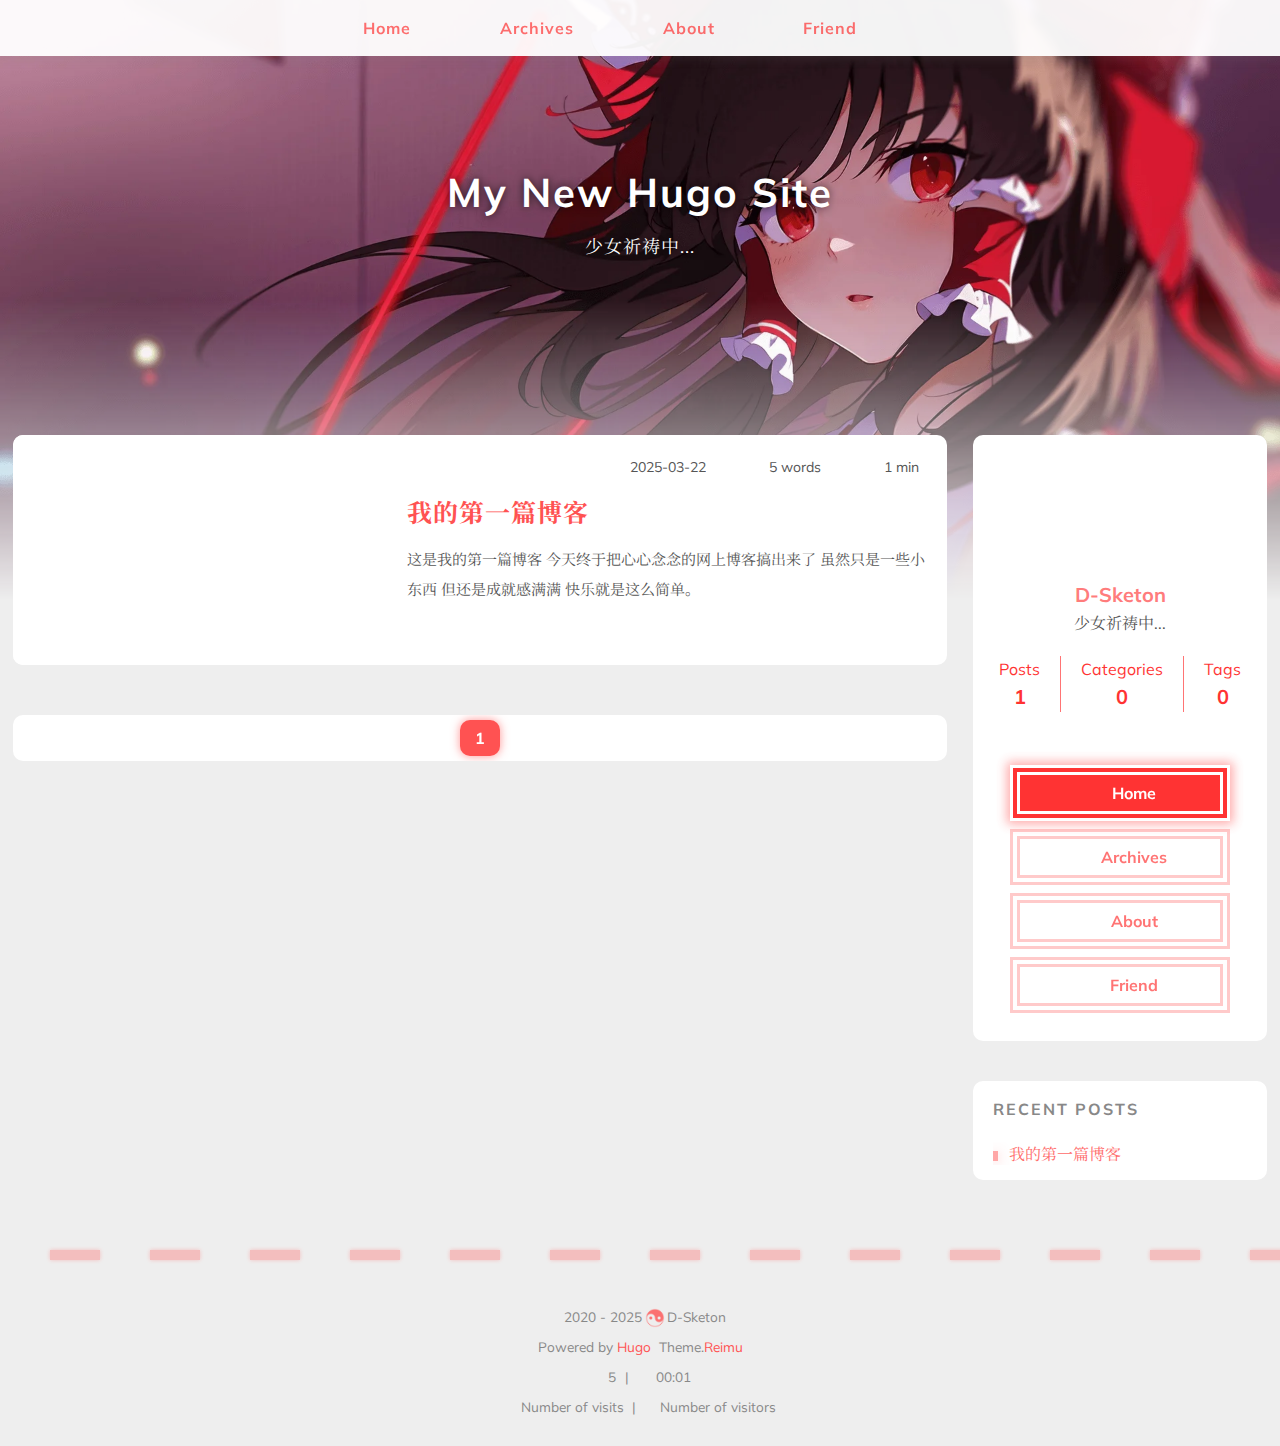
==== commit f222a6b5: "子链测试" ====
--- a/index.html
+++ b/index.html
@@ -1,1037 +1,31 @@
-<!doctype html>
-<html
-  lang="zh-CN" 
-  
-    data-theme-mode="auto"
-  
->
-  <head>
-	<meta name="generator" content="Hugo 0.146.0-DEV"><script src="/livereload.js?mindelay=10&amp;v=2&amp;port=1313&amp;path=livereload" data-no-instant defer></script>
-    
-    <meta charset="utf-8" />
-<meta
-  name="viewport"
-  content="width=device-width, initial-scale=1, shrink-to-fit=no"
-/>
-
-
-
-
-
-
-
-  
-
-<title>
-  My New Hugo Site
-</title>
-<meta
-  name="description"
-  content="少女祈祷中..."
-/>
-
-
-
-
-
-
-
-
-
-
-<script>
-  window.siteConfig = JSON.parse("{\"anchor_icon\":null,\"clipboard\":{\"copyright\":{\"content\":\"本文版权：本博客所有文章除特别声明外，均采用 BY-NC-SA 许可协议。转载请注明出处！\",\"count\":50,\"enable\":false},\"fail\":\"复制失败 (ﾟ⊿ﾟ)ﾂ\",\"success\":\"复制成功(*^▽^*)\"},\"code_block\":{\"expand\":true},\"icon_font\":\"4552607_0khxww3tj3q9\",\"outdate\":{\"daysago\":180,\"enable\":false,\"message\":\"本文最后更新于 {time}，请注意文中内容可能已经发生变化。\"}}");
-</script>
-
-
-
-
-
-
-
-
-
-
-
-  
-  
-  
-    
-  
-
-  
-  
-  
-    
-  
-
-  
-  
-  
-    
-  
-
-  
-    
-
-<link rel="preconnect" href="https://fonts.gstatic.com" crossorigin />
-<link
-  rel="preload"
-  as="style"
-  href="https://fonts.googleapis.com/css?family=%e5%be%ae%e8%bd%af%e9%9b%85%e9%bb%91:400,400italic,700,700italic%7cMulish:400,400italic,700,700italic%7cNoto%20Serif%20SC:400,400italic,700,700italic%7c&amp;display=swap"
-/>
-<link
-  rel="stylesheet"
-  href="https://fonts.googleapis.com/css?family=%e5%be%ae%e8%bd%af%e9%9b%85%e9%bb%91:400,400italic,700,700italic%7cMulish:400,400italic,700,700italic%7cNoto%20Serif%20SC:400,400italic,700,700italic%7c&amp;display=swap"
-  media="print"
-  onload="this.media='all'"
-/>
-
-
-
-
-
-
-  <link
-    rel="preload"
-    href="//at.alicdn.com/t/c/font_4552607_0khxww3tj3q9.woff2"
-    as="font"
-    type="font/woff2"
-    crossorigin="anonymous"
-  />
-
-
-
-  
-
-
-
-
-
-
- <link rel="stylesheet" href="/css/loader.css" />
-
-
-
-
-  <meta property="og:type" content="website" />
-  <meta property="og:title" content="My New Hugo Site" />
-  <meta
-    property="og:description"
-    content="少女祈祷中..."
-  />
-  <meta property="og:url" content="https://Xtfcpdx.github.io:1313/" />
-  <meta
-    property="og:site_name"
-    content="My New Hugo Site"
-  />
-  <meta
-    property="og:image"
-    content="/"
-  />
-  <meta property="article:author" content="D-Sketon" />
-  <meta property="article:published_time" content="2025-03-22T22:19:01&#43;08:00" />
-  <meta property="article:modified_time" content="2025-03-22T22:19:01&#43;08:00" />
-  
-  
-  <meta name="twitter:card" content="summary" />
-  <meta name="twitter:image" content="/" />
-  
-  
-  
-  
-  
-
-
-<link rel="alternate" type="application/rss+xml" href="https://Xtfcpdx.github.io:1313/index.xml" title="My New Hugo Site">
-
-
-<link rel="shortcut icon" href="/favicon.ico">
-
-
-
-
-
-
-
- <link rel="stylesheet" href="/css/main.css" />
-
-
-
-
-
-  <link
-    rel="preload"
-    as="style"
-    href="https://npm.webcache.cn/photoswipe@5.4.4/dist/photoswipe.css"
-    onload="this.onload=null;this.rel='stylesheet'"
-  />
-
-
-
-
-
-
-  <link
-    rel="preload"
-    as="style"
-    href="https://npm.webcache.cn/katex@0.16.9/dist/katex.min.css"
-    onload="this.onload=null;this.rel='stylesheet'"
-  />
-
-
-
-
-
-
-
-
-  
-
-  
-  
-  
-  
-  
-  
-  <script
-    src="https://npm.webcache.cn/pace-js@1.2.4/pace.min.js"
-    
-    
-    
-    
-    integrity="sha384-k6YtvFUEIuEFBdrLKJ3YAUbBki333tj1CSUisai5Cswsg9wcLNaPzsTHDswp4Az8" crossorigin="anonymous"
-  ></script>
-
-
-
-
-
-  
-
-
-  <link rel="stylesheet" href="https://npm.webcache.cn/@reimujs/aos@0.1.0/dist/aos.css" />
-
-
-
-
-
-    
-  </head>
-  <body>
-    
-    
-  <div id='loader'>
-    <div class="loading-left-bg loading-bg"></div>
-    <div class="loading-right-bg loading-bg"></div>
-    <div class="spinner-box">
-      <div class="loading-taichi">
-        
-          <svg width="150" height="150" viewBox="0 0 1024 1024" class="icon" version="1.1" xmlns="https://www.w3.org/2000/svg" shape-rendering="geometricPrecision">
-            <path d="M303.5 432A80 80 0 0 1 291.5 592A80 80 0 0 1 303.5 432z" fill="var(--red-1, #ff5252)" />
-            <path d="M512 65A447 447 0 0 1 512 959L512 929A417 417 0 0 0 512 95A417 417 0 0 0 512 929L512 959A447 447 0 0 1 512 65z 
-          M512 95A417 417 0 0 1 929 512A208.5 208.5 0 0 1 720.5 720.5L720.5 592A80 80 0 0 0 720.5 432A80 80 0 0 0 720.5 592L720.5 720.5A208.5 208.5 0 0 1 512 512A208.5 208.5 0 0 0 303.5 303.5A208.5 208.5 0 0 0 95 512A417 417 0 0 1 512 95z" fill="var(--red-1, #ff5252)" />
-          </svg>
-        
-      </div>
-      <div class="loading-word">少女祈祷中...</div>
-    </div>
-  </div>
-  </div>
-  <script>
-    var time = null;
-    var startLoading = () => {
-      time = Date.now();
-      document.getElementById('loader').classList.remove("loading");
-    }
-    var endLoading = () => {
-      if (!time) {
-        document.body.style.overflow = 'auto';
-        document.getElementById('loader').classList.add("loading");
-      } else {
-        if (Date.now() - time > 500) {
-          time = null;
-          document.body.style.overflow = 'auto';
-          document.getElementById('loader').classList.add("loading");
-        } else {
-          setTimeout(endLoading, 500 - (Date.now() - time));
-          time = null;
-        }
-      }
-    }
-    window.addEventListener('DOMContentLoaded', endLoading);
-    document.getElementById('loader').addEventListener('click', endLoading);
-  </script>
-
-
-<div id="copy-tooltip" style="pointer-events: none; opacity: 0; transition: all 0.2s ease; position: fixed;top: 50%;left: 50%;z-index: 999;transform: translate(-50%, -50%);color: white;background: rgba(0, 0, 0, 0.5);padding: 10px 15px;border-radius: 10px;">
-</div>
-
-
-    <div id="container">
-      <div id="wrap">
-        
-<div id="header-nav">
-  <nav id="main-nav">
-    
-      <span class="main-nav-link-wrap">
-        <div class='main-nav-icon icon rotate'>
-          
-            
-              &#xe62b;
-            
-          
-        </div>
-        <a class="main-nav-link" href="/">Home</a>
-      </span>
-    
-      <span class="main-nav-link-wrap">
-        <div class='main-nav-icon icon rotate'>
-          
-            
-              &#xe62b;
-            
-          
-        </div>
-        <a class="main-nav-link" href="/archives">Archives</a>
-      </span>
-    
-      <span class="main-nav-link-wrap">
-        <div class='main-nav-icon icon rotate'>
-          
-            
-              &#xe62b;
-            
-          
-        </div>
-        <a class="main-nav-link" href="/about">About</a>
-      </span>
-    
-      <span class="main-nav-link-wrap">
-        <div class='main-nav-icon icon rotate'>
-          
-            
-              &#xe62b;
-            
-          
-        </div>
-        <a class="main-nav-link" href="/friend">Friend</a>
-      </span>
-    
-    <a id="main-nav-toggle" class="nav-icon"></a>
-  </nav>
-  <nav id="sub-nav">
-    <a id="nav-rss-link" class="nav-icon" href="https://Xtfcpdx.github.io:1313/index.xml" title="RSS Feed" target="_blank"></a>
-    
-    
-  </nav>
-</div>
-<header id="header">
-  
-    
-      <picture>
-        
-      </picture>
-      
-        <img  fetchpriority="high" src="/images/banner.webp" alt="My New Hugo Site">
-      
-    
-  
-
-  <div id="header-outer">
-    <div id="header-title">
-      
-        
-        
-          
-        
-  
-        
-          <a href="/" id="logo">
-            <h1 data-aos="slide-up">My New Hugo Site</h1>
-          </a>
-        
-      
-  
-      
-        
-        
-          
-        
-        <h2 id="subtitle-wrap" data-aos="slide-down">
-          
-            <a href="/" id="subtitle">少女祈祷中...</a>
-          
-        </h2>
-      
-    </div>
-  </div>
-</header>
-        <div id="content"
-          
-          class="sidebar-right"  >
-          <aside id="sidebar">
-  
-  
-  
-  <div class="sidebar-wrapper ">
-    <div
-      class="sidebar-wrap"
-      data-aos="fade-up"
-    >
-      
-        
-<div class="sidebar-author">
-  <img
-    data-src="/avatar/avatar.webp"
-    data-sizes="auto"
-    alt="D-Sketon"
-    class="lazyload"
-  />
-  <div class="sidebar-author-name">D-Sketon</div>
-  <div class="sidebar-description">少女祈祷中...</div>
-</div>
-<div class="sidebar-state">
-  <div class="sidebar-state-article">
-    <div>Posts</div>
-    
-    <div class="sidebar-state-number">1</div>
-  </div>
-  <div class="sidebar-state-category">
-    <div>Categories</div>
-    <div class="sidebar-state-number">
-      0
-    </div>
-  </div>
-  <div class="sidebar-state-tag">
-    <div>Tags</div>
-    <div class="sidebar-state-number">0</div>
-  </div>
-</div>
-<div class="sidebar-social">
-  
-</div>
-<div class="sidebar-menu">
-  
-    <div class="sidebar-menu-link-wrap">
-      <a
-        class="sidebar-menu-link-dummy"
-        href="/"
-        aria-label="Home"
-      ></a>
-      <div class='sidebar-menu-icon icon rotate'>
-        
-          
-            &#xe62b;
-          
-        
-      </div>
-      <div class="sidebar-menu-link">Home</div>
-    </div>
-  
-    <div class="sidebar-menu-link-wrap">
-      <a
-        class="sidebar-menu-link-dummy"
-        href="/archives"
-        aria-label="Archives"
-      ></a>
-      <div class='sidebar-menu-icon icon rotate'>
-        
-          
-            &#xe62b;
-          
-        
-      </div>
-      <div class="sidebar-menu-link">Archives</div>
-    </div>
-  
-    <div class="sidebar-menu-link-wrap">
-      <a
-        class="sidebar-menu-link-dummy"
-        href="/about"
-        aria-label="About"
-      ></a>
-      <div class='sidebar-menu-icon icon rotate'>
-        
-          
-            &#xe62b;
-          
-        
-      </div>
-      <div class="sidebar-menu-link">About</div>
-    </div>
-  
-    <div class="sidebar-menu-link-wrap">
-      <a
-        class="sidebar-menu-link-dummy"
-        href="/friend"
-        aria-label="Friend"
-      ></a>
-      <div class='sidebar-menu-icon icon rotate'>
-        
-          
-            &#xe62b;
-          
-        
-      </div>
-      <div class="sidebar-menu-link">Friend</div>
-    </div>
-  
-</div>
-
-      
-
-      
-    </div>
-  </div>
-
-  <div class="sidebar-widget">
-    
-      
-        
-
-      
-        
-
-      
-        
-      
-        
-  
-  <div class="widget-wrapper">
-    <div
-      class="widget-wrap"
-      data-aos="fade-up"
-    >
-      <h3 class="widget-title">Recent Posts</h3>
-      <div class="widget">
-        <ul>
-          
-            <li>
-              <a href="https://Xtfcpdx.github.io:1313/post/%E6%88%91%E7%9A%84%E7%AC%AC%E4%B8%80%E7%AF%87%E5%8D%9A%E5%AE%A2/">我的第一篇博客</a>
-            </li>
-          
-        </ul>
-      </div>
-    </div>
-  </div>
-
-
-      
-    
-  </div>
-  
-</aside>
-
-          <section id="main">
-  
-  
-  
-  
-    
-
-
-
-
-<div class="post-wrapper">
-  <div
-    class="
-      post-wrap-left
-    "
-    data-aos="fade-up"
-  >
-    
-      <a
-        class="post-link"
-        href="https://Xtfcpdx.github.io:1313/post/%E6%88%91%E7%9A%84%E7%AC%AC%E4%B8%80%E7%AF%87%E5%8D%9A%E5%AE%A2/"
-        aria-label="我的第一篇博客"
-      >
-      </a>
-    
-    
-    <div
-      class="
-        post-cover-left
-      "
-    >
-      
-        
-        
-          <img
-            data-src="https://d-sketon.top/img/_backwebp/bg1.webp"
-            data-sizes="auto"
-            alt="我的第一篇博客"
-            class="lazyload"
-          />
-        
-      
-    </div>
-    <div class="post-info">
-      <div class="post-meta">
-        <span
-          ><span class="icon-calendar"></span
-          >2025-03-22</span
-        >
-        <span
-          ><span class="icon-pencil"></span
-          >5 words</span
-        >
-        <span
-          ><span class="icon-clock"></span
-          >1 min</span
-        >
-      </div>
-      <h2 class="post-title">我的第一篇博客</h2>
-      <article class="post-article">
-        
-          这是我的第一篇博客
+<!doctype html><html lang=zh-CN data-theme-mode=auto><head><meta name=generator content="Hugo 0.146.0-DEV"><meta charset=utf-8><meta name=viewport content="width=device-width,initial-scale=1,shrink-to-fit=no"><title>My New Hugo Site
+</title><meta name=description content="少女祈祷中..."><script>window.siteConfig=JSON.parse('{"anchor_icon":null,"clipboard":{"copyright":{"content":"本文版权：本博客所有文章除特别声明外，均采用 BY-NC-SA 许可协议。转载请注明出处！","count":50,"enable":false},"fail":"复制失败 (ﾟ⊿ﾟ)ﾂ","success":"复制成功(*^▽^*)"},"code_block":{"expand":true},"icon_font":"4552607_0khxww3tj3q9","outdate":{"daysago":180,"enable":false,"message":"本文最后更新于 {time}，请注意文中内容可能已经发生变化。"}}')</script><link rel=preconnect href=https://fonts.gstatic.com crossorigin><link rel=preload as=style href="https://fonts.googleapis.com/css?family=%e5%be%ae%e8%bd%af%e9%9b%85%e9%bb%91:400,400italic,700,700italic%7cMulish:400,400italic,700,700italic%7cNoto%20Serif%20SC:400,400italic,700,700italic%7c&amp;display=swap"><link rel=stylesheet href="https://fonts.googleapis.com/css?family=%e5%be%ae%e8%bd%af%e9%9b%85%e9%bb%91:400,400italic,700,700italic%7cMulish:400,400italic,700,700italic%7cNoto%20Serif%20SC:400,400italic,700,700italic%7c&amp;display=swap" media=print onload='this.media="all"'><link rel=preload href=//at.alicdn.com/t/c/font_4552607_0khxww3tj3q9.woff2 as=font type=font/woff2 crossorigin=anonymous><link rel=stylesheet href=/css/loader.min.2ad0e9bbffb534e893c0ecefc44787a277cf851387e8ad9dccfbc3a5f0886dbe.css><meta property="og:type" content="website"><meta property="og:title" content="My New Hugo Site"><meta property="og:description" content="少女祈祷中..."><meta property="og:url" content="https://Xtfcpdx.github.io/"><meta property="og:site_name" content="My New Hugo Site"><meta property="og:image" content="/"><meta property="article:author" content="D-Sketon"><meta property="article:published_time" content="2025-03-22T22:19:01+08:00"><meta property="article:modified_time" content="2025-03-22T22:19:01+08:00"><meta name=twitter:card content="summary"><meta name=twitter:image content="/"><link rel=alternate type=application/rss+xml href=https://Xtfcpdx.github.io/index.xml title="My New Hugo Site"><link rel="shortcut icon" href=/favicon.ico><link rel=stylesheet href=/css/main.min.59226b08a1c9d9fd3f4e7b80af3b8c35de14d6d019d6b946fb40d546fa9355b6.css><link rel=preload as=style href=https://npm.webcache.cn/photoswipe@5.4.4/dist/photoswipe.css onload='this.onload=null,this.rel="stylesheet"'><link rel=preload as=style href=https://npm.webcache.cn/katex@0.16.9/dist/katex.min.css onload='this.onload=null,this.rel="stylesheet"'><script src=https://npm.webcache.cn/pace-js@1.2.4/pace.min.js integrity=sha384-k6YtvFUEIuEFBdrLKJ3YAUbBki333tj1CSUisai5Cswsg9wcLNaPzsTHDswp4Az8 crossorigin=anonymous></script><link rel=stylesheet href=https://npm.webcache.cn/@reimujs/aos@0.1.0/dist/aos.css></head><body><div id=loader><div class="loading-left-bg loading-bg"></div><div class="loading-right-bg loading-bg"></div><div class=spinner-box><div class=loading-taichi><svg width="150" height="150" viewBox="0 0 1024 1024" class="icon" shape-rendering="geometricPrecision"><path d="M303.5 432a80 80 0 01-12 160 80 80 0 0112-160z" fill="var(--red-1, #ff5252)"/><path d="M512 65a447 447 0 010 894V929a417 417 0 000-834 417 417 0 000 834v30a447 447 0 010-894zm0 30A417 417 0 01929 512 208.5 208.5.0 01720.5 720.5V592a80 80 0 000-160 80 80 0 000 160V720.5A208.5 208.5.0 01512 512 208.5 208.5.0 00303.5 303.5 208.5 208.5.0 0095 512 417 417 0 01512 95z" fill="var(--red-1, #ff5252)"/></svg></div><div class=loading-word>少女祈祷中...</div></div></div></div><script>var time=null,startLoading=()=>{time=Date.now(),document.getElementById("loader").classList.remove("loading")},endLoading=()=>{time?Date.now()-time>500?(time=null,document.body.style.overflow="auto",document.getElementById("loader").classList.add("loading")):(setTimeout(endLoading,500-(Date.now()-time)),time=null):(document.body.style.overflow="auto",document.getElementById("loader").classList.add("loading"))};window.addEventListener("DOMContentLoaded",endLoading),document.getElementById("loader").addEventListener("click",endLoading)</script><div id=copy-tooltip style="pointer-events:none;opacity:0;transition:all .2s ease;position:fixed;top:50%;left:50%;z-index:999;transform:translate(-50%,-50%);color:#fff;background:rgba(0,0,0,.5);padding:10px 15px;border-radius:10px"></div><div id=container><div id=wrap><div id=header-nav><nav id=main-nav><span class=main-nav-link-wrap><div class='main-nav-icon icon rotate'>&#xe62b;</div><a class=main-nav-link href=/>Home</a>
+</span><span class=main-nav-link-wrap><div class='main-nav-icon icon rotate'>&#xe62b;</div><a class=main-nav-link href=/archives>Archives</a>
+</span><span class=main-nav-link-wrap><div class='main-nav-icon icon rotate'>&#xe62b;</div><a class=main-nav-link href=/about>About</a>
+</span><span class=main-nav-link-wrap><div class='main-nav-icon icon rotate'>&#xe62b;</div><a class=main-nav-link href=/friend>Friend</a>
+</span><a id=main-nav-toggle class=nav-icon></a></nav><nav id=sub-nav><a id=nav-rss-link class=nav-icon href=https://Xtfcpdx.github.io/index.xml title="RSS Feed" target=_blank></a></nav></div><header id=header><picture></picture><img fetchpriority=high src=/images/banner.webp alt="My New Hugo Site"><div id=header-outer><div id=header-title><a href=/ id=logo><h1 data-aos=slide-up>My New Hugo Site</h1></a><h2 id=subtitle-wrap data-aos=slide-down><a href=/ id=subtitle>少女祈祷中...</a></h2></div></div></header><div id=content class=sidebar-right><aside id=sidebar><div class=sidebar-wrapper><div class=sidebar-wrap data-aos=fade-up><div class=sidebar-author><img data-src=/avatar/avatar.webp data-sizes=auto alt=D-Sketon class=lazyload><div class=sidebar-author-name>D-Sketon</div><div class=sidebar-description>少女祈祷中...</div></div><div class=sidebar-state><div class=sidebar-state-article><div>Posts</div><div class=sidebar-state-number>1</div></div><div class=sidebar-state-category><div>Categories</div><div class=sidebar-state-number>0</div></div><div class=sidebar-state-tag><div>Tags</div><div class=sidebar-state-number>0</div></div></div><div class=sidebar-social></div><div class=sidebar-menu><div class=sidebar-menu-link-wrap><a class=sidebar-menu-link-dummy href=/ aria-label=Home></a><div class='sidebar-menu-icon icon rotate'>&#xe62b;</div><div class=sidebar-menu-link>Home</div></div><div class=sidebar-menu-link-wrap><a class=sidebar-menu-link-dummy href=/archives aria-label=Archives></a><div class='sidebar-menu-icon icon rotate'>&#xe62b;</div><div class=sidebar-menu-link>Archives</div></div><div class=sidebar-menu-link-wrap><a class=sidebar-menu-link-dummy href=/about aria-label=About></a><div class='sidebar-menu-icon icon rotate'>&#xe62b;</div><div class=sidebar-menu-link>About</div></div><div class=sidebar-menu-link-wrap><a class=sidebar-menu-link-dummy href=/friend aria-label=Friend></a><div class='sidebar-menu-icon icon rotate'>&#xe62b;</div><div class=sidebar-menu-link>Friend</div></div></div></div></div><div class=sidebar-widget><div class=widget-wrapper><div class=widget-wrap data-aos=fade-up><h3 class=widget-title>Recent Posts</h3><div class=widget><ul><li><a href=https://Xtfcpdx.github.io/post/%E6%88%91%E7%9A%84%E7%AC%AC%E4%B8%80%E7%AF%87%E5%8D%9A%E5%AE%A2/>我的第一篇博客</a></li></ul></div></div></div></div></aside><section id=main><div class=post-wrapper><div class=post-wrap-left data-aos=fade-up><a class=post-link href=https://Xtfcpdx.github.io/post/%E6%88%91%E7%9A%84%E7%AC%AC%E4%B8%80%E7%AF%87%E5%8D%9A%E5%AE%A2/ aria-label=我的第一篇博客></a><div class=post-cover-left><img data-src=https://d-sketon.top/img/_backwebp/bg1.webp data-sizes=auto alt=我的第一篇博客 class=lazyload></div><div class=post-info><div class=post-meta><span><span class=icon-calendar></span>2025-03-22</span>
+<span><span class=icon-pencil></span>5 words</span>
+<span><span class=icon-clock></span>1 min</span></div><h2 class=post-title>我的第一篇博客</h2><article class=post-article>这是我的第一篇博客
 今天终于把心心念念的网上博客搞出来了
 虽然只是一些小东西
 但还是成就感满满
-快乐就是这么简单。
-
-        
-      </article>
-    </div>
-  </div>
-</div>
-
-  
-  
-
-
-
-
-
-
-  
-
-
-
-
-
-  
-
-<nav id="page-nav" data-aos="fade-up">
-  
-  
-    
-      
-        <span class="page-number current">1</span>
-      
-    
-  
-  
-</nav>
-
-</section>
-        </div>
-        
-        
-        
-
-
-
-  
-  
-
-
-
-<footer id="footer">
-  <div style="width: 100%; overflow: hidden">
-    <div class="footer-line"></div>
-  </div>
-  <div id="footer-info">
-    
-    <div>
-      <span class="icon-copyright"></span>
-      2020 -
-      2025
-      <span class="footer-info-sep rotate"></span>
-      D-Sketon
-    </div>
-    
-      <div>
-        Powered by&nbsp;<a
-          href="https://gohugo.io/"
-          target="_blank"
-          >Hugo</a
-        >&nbsp; Theme.<a
-          href="https://github.com/D-Sketon/hugo-theme-reimu"
-          target="_blank"
-          >Reimu</a
-        >
-      </div>
-    
-    
-      <div>
-        <span class="icon-brush"
-          >&nbsp;
-            5
-          </span
-        >
-        &nbsp;|&nbsp;
-        <span class="icon-coffee">&nbsp;
-          
-          
-
-          00:01
-        </span>
-      </div>
-    
-    
-    
-    
-      <div>
-        <span class="icon-eye"></span>
-        <span id="busuanzi_container_site_pv"
-          >Number of visits&nbsp;<span
-            id="busuanzi_value_site_pv"
-          ></span
-        ></span>
-        &nbsp;|&nbsp;
-        <span class="icon-user"></span>
-        <span id="busuanzi_container_site_uv"
-          >Number of visitors&nbsp;<span
-            id="busuanzi_value_site_uv"
-          ></span
-        ></span>
-      </div>
-    
-  </div>
-</footer>
-
-        
-          <div class="sidebar-top">
-            <div class="sidebar-top-taichi rotate"></div>
-            <div class="arrow-up"></div>
-          </div>
-        
-        <div id="mask" class="hide"></div>
-      </div>
-      <nav id="mobile-nav">
-  <div class="sidebar-wrap">
-    
-      
-<div class="sidebar-author">
-  <img
-    data-src="/avatar/avatar.webp"
-    data-sizes="auto"
-    alt="D-Sketon"
-    class="lazyload"
-  />
-  <div class="sidebar-author-name">D-Sketon</div>
-  <div class="sidebar-description">少女祈祷中...</div>
-</div>
-<div class="sidebar-state">
-  <div class="sidebar-state-article">
-    <div>Posts</div>
-    
-    <div class="sidebar-state-number">1</div>
-  </div>
-  <div class="sidebar-state-category">
-    <div>Categories</div>
-    <div class="sidebar-state-number">
-      0
-    </div>
-  </div>
-  <div class="sidebar-state-tag">
-    <div>Tags</div>
-    <div class="sidebar-state-number">0</div>
-  </div>
-</div>
-<div class="sidebar-social">
-  
-</div>
-<div class="sidebar-menu">
-  
-    <div class="sidebar-menu-link-wrap">
-      <a
-        class="sidebar-menu-link-dummy"
-        href="/"
-        aria-label="Home"
-      ></a>
-      <div class='sidebar-menu-icon icon rotate'>
-        
-          
-            &#xe62b;
-          
-        
-      </div>
-      <div class="sidebar-menu-link">Home</div>
-    </div>
-  
-    <div class="sidebar-menu-link-wrap">
-      <a
-        class="sidebar-menu-link-dummy"
-        href="/archives"
-        aria-label="Archives"
-      ></a>
-      <div class='sidebar-menu-icon icon rotate'>
-        
-          
-            &#xe62b;
-          
-        
-      </div>
-      <div class="sidebar-menu-link">Archives</div>
-    </div>
-  
-    <div class="sidebar-menu-link-wrap">
-      <a
-        class="sidebar-menu-link-dummy"
-        href="/about"
-        aria-label="About"
-      ></a>
-      <div class='sidebar-menu-icon icon rotate'>
-        
-          
-            &#xe62b;
-          
-        
-      </div>
-      <div class="sidebar-menu-link">About</div>
-    </div>
-  
-    <div class="sidebar-menu-link-wrap">
-      <a
-        class="sidebar-menu-link-dummy"
-        href="/friend"
-        aria-label="Friend"
-      ></a>
-      <div class='sidebar-menu-icon icon rotate'>
-        
-          
-            &#xe62b;
-          
-        
-      </div>
-      <div class="sidebar-menu-link">Friend</div>
-    </div>
-  
-</div>
-
-    
-  </div>
-  
-</nav>
-
-    </div>
-    
-    
-
-
-
-
-
-
-  
-  
-  
-  
-  
-  
-  <script
-    src="https://npm.webcache.cn/lazysizes@5.3.2/lazysizes.min.js"
-    
-    
-    
-    
-    integrity="sha384-3gT/vsepWkfz/ff7PpWNUeMzeWoH3cDhm/A8jM7ouoAK0/fP/9bcHHR5kHq2nf&#43;e" crossorigin="anonymous"
-  ></script>
-
-
-
-
-  
-  
-  
-  
-  
-  
-  <script
-    src="https://npm.webcache.cn/clipboard@2.0.11/dist/clipboard.min.js"
-    
-    
-    
-    
-    integrity="sha384-J08i8An/QeARD9ExYpvphB8BsyOj3Gh2TSh1aLINKO3L0cMSH2dN3E22zFoXEi0Q" crossorigin="anonymous"
-  ></script>
-
-
-
-
-
-
-
-
-
-
-
-  
-      
-      <script src="/js/main.js" ></script>
-      
-
-
-
-  
-
-
-
-
-
-  
-      
-      <script src="/js/aos.js" ></script>
-      
-
-  <script>
-    var aosInit = () => {
-      AOS.init({
-        duration: 1000,
-        easing: "ease",
-        once: true,
-        offset: 50,
-      });
-    };
-    if (document.readyState === "loading") {
-      document.addEventListener("DOMContentLoaded", aosInit);
-    } else {
-      aosInit();
-    }
-  </script>
-
-
-
-
-
-
-
-
-  
-      
-      <script src="/js/pjax_main.js" data-pjax></script>
-      
-
-
-
-
-
-  
-
-  
-  
-  
-  
-  
-  
-  <script
-    src="https://npm.webcache.cn/mouse-firework@0.1.1/dist/index.umd.js"
-    
-    
-    
-    
-    integrity="sha384-8LyaidD9GPxQQgLJO/WRw/O2h3BoNq/ApI/ecpvM6RsrCz2qP2ppBXUKihP4V/2d" crossorigin="anonymous"
-  ></script>
-
-
-<script>
-  if (window.firework) {
-    const options = JSON.parse("{\"excludeelements\":[\"a\",\"button\"],\"particles\":[{\"colors\":[\"var(--red-1)\",\"var(--red-2)\",\"var(--red-3)\",\"var(--red-4)\"],\"duration\":[1200,1800],\"easing\":\"easeOutExpo\",\"move\":[\"emit\"],\"number\":20,\"shape\":\"circle\",\"shapeOptions\":{\"alpha\":[0.3,0.5],\"radius\":[16,32]}},{\"colors\":[\"var(--red-0)\"],\"duration\":[1200,1800],\"easing\":\"easeOutExpo\",\"move\":[\"diffuse\"],\"number\":1,\"shape\":\"circle\",\"shapeOptions\":{\"alpha\":[0.2,0.5],\"lineWidth\":6,\"radius\":20}}]}");
-    options.excludeElements = options.excludeelements;
-    delete options.excludeelements;
-    window.firework(options);
-  }
-</script>
-
-
-
-
-
-
-
-
-<div id="lazy-script">
-  <div>
-    
-      
-      
-        
-      
-      <script data-pjax>
-        window.REIMU_POST = {
-          author: "D-Sketon",
-          title: "My New Hugo Site",
-          url: "https:\/\/Xtfcpdx.github.io:1313\/",
-          description: "",
-          cover: "https:\/\/Xtfcpdx.github.io:1313\/images\/banner.webp",
-        };
-      </script>
-    
-    
-    
-    
-  </div>
-</div>
-
-
-
-
-  
-
-  
-  
-  
-  
-  
-  
-  <script
-    src="https://npm.webcache.cn/busuanzi@2.3.0/bsz.pure.mini.js"
-    
-    async
-    
-    
-    integrity="sha384-0M75wtSkhjIInv4coYlaJU83&#43;OypaRCIq2SukQVQX04eGTCBXJDuWAbJet56id&#43;S" crossorigin="anonymous"
-  ></script>
-
-
-
-
-
-  <script>
-    if ('serviceWorker' in navigator) {
-      navigator.serviceWorker.getRegistrations().then((registrations) => {
-        for (let registration of registrations) {
-          registration.unregister();
-        }
-      });
-    }
-  </script>
-
-
-<script>
-  const reimuCopyright = String.raw`
+快乐就是这么简单。</article></div></div></div><nav id=page-nav data-aos=fade-up><span class="page-number current">1</span></nav></section></div><footer id=footer><div style=width:100%;overflow:hidden><div class=footer-line></div></div><div id=footer-info><div><span class=icon-copyright></span>
+2020 -
+2025
+<span class="footer-info-sep rotate"></span>
+D-Sketon</div><div>Powered by&nbsp;<a href=https://gohugo.io/ target=_blank>Hugo</a>&nbsp; Theme.<a href=https://github.com/D-Sketon/hugo-theme-reimu target=_blank>Reimu</a></div><div><span class=icon-brush>&nbsp;
+5
+</span>&nbsp;|&nbsp;
+<span class=icon-coffee>&nbsp;
+00:01</span></div><div><span class=icon-eye></span>
+<span id=busuanzi_container_site_pv>Number of visits&nbsp;<span id=busuanzi_value_site_pv></span></span>
+&nbsp;|&nbsp;
+<span class=icon-user></span>
+<span id=busuanzi_container_site_uv>Number of visitors&nbsp;<span id=busuanzi_value_site_uv></span></span></div></div></footer><div class=sidebar-top><div class="sidebar-top-taichi rotate"></div><div class=arrow-up></div></div><div id=mask class=hide></div></div><nav id=mobile-nav><div class=sidebar-wrap><div class=sidebar-author><img data-src=/avatar/avatar.webp data-sizes=auto alt=D-Sketon class=lazyload><div class=sidebar-author-name>D-Sketon</div><div class=sidebar-description>少女祈祷中...</div></div><div class=sidebar-state><div class=sidebar-state-article><div>Posts</div><div class=sidebar-state-number>1</div></div><div class=sidebar-state-category><div>Categories</div><div class=sidebar-state-number>0</div></div><div class=sidebar-state-tag><div>Tags</div><div class=sidebar-state-number>0</div></div></div><div class=sidebar-social></div><div class=sidebar-menu><div class=sidebar-menu-link-wrap><a class=sidebar-menu-link-dummy href=/ aria-label=Home></a><div class='sidebar-menu-icon icon rotate'>&#xe62b;</div><div class=sidebar-menu-link>Home</div></div><div class=sidebar-menu-link-wrap><a class=sidebar-menu-link-dummy href=/archives aria-label=Archives></a><div class='sidebar-menu-icon icon rotate'>&#xe62b;</div><div class=sidebar-menu-link>Archives</div></div><div class=sidebar-menu-link-wrap><a class=sidebar-menu-link-dummy href=/about aria-label=About></a><div class='sidebar-menu-icon icon rotate'>&#xe62b;</div><div class=sidebar-menu-link>About</div></div><div class=sidebar-menu-link-wrap><a class=sidebar-menu-link-dummy href=/friend aria-label=Friend></a><div class='sidebar-menu-icon icon rotate'>&#xe62b;</div><div class=sidebar-menu-link>Friend</div></div></div></div></nav></div><script src=https://npm.webcache.cn/lazysizes@5.3.2/lazysizes.min.js integrity=sha384-3gT/vsepWkfz/ff7PpWNUeMzeWoH3cDhm/A8jM7ouoAK0/fP/9bcHHR5kHq2nf+e crossorigin=anonymous></script><script src=https://npm.webcache.cn/clipboard@2.0.11/dist/clipboard.min.js integrity=sha384-J08i8An/QeARD9ExYpvphB8BsyOj3Gh2TSh1aLINKO3L0cMSH2dN3E22zFoXEi0Q crossorigin=anonymous></script><script src=/js/main.js integrity crossorigin=anonymous></script><script src=/js/aos.js integrity crossorigin=anonymous></script><script>var aosInit=()=>{AOS.init({duration:1e3,easing:"ease",once:!0,offset:50})};document.readyState==="loading"?document.addEventListener("DOMContentLoaded",aosInit):aosInit()</script><script src=/js/pjax_main.js integrity crossorigin=anonymous data-pjax></script><script src=https://npm.webcache.cn/mouse-firework@0.1.1/dist/index.umd.js integrity=sha384-8LyaidD9GPxQQgLJO/WRw/O2h3BoNq/ApI/ecpvM6RsrCz2qP2ppBXUKihP4V/2d crossorigin=anonymous></script><script>if(window.firework){const e=JSON.parse('{"excludeelements":["a","button"],"particles":[{"colors":["var(--red-1)","var(--red-2)","var(--red-3)","var(--red-4)"],"duration":[1200,1800],"easing":"easeOutExpo","move":["emit"],"number":20,"shape":"circle","shapeOptions":{"alpha":[0.3,0.5],"radius":[16,32]}},{"colors":["var(--red-0)"],"duration":[1200,1800],"easing":"easeOutExpo","move":["diffuse"],"number":1,"shape":"circle","shapeOptions":{"alpha":[0.2,0.5],"lineWidth":6,"radius":20}}]}');e.excludeElements=e.excludeelements,delete e.excludeelements,window.firework(e)}</script><div id=lazy-script><div><script data-pjax>window.REIMU_POST={author:"D-Sketon",title:"My New Hugo Site",url:"https://Xtfcpdx.github.io/",description:"",cover:"https://Xtfcpdx.github.io/images/banner.webp"}</script></div></div><script src=https://npm.webcache.cn/busuanzi@2.3.0/bsz.pure.mini.js async integrity=sha384-0M75wtSkhjIInv4coYlaJU83+OypaRCIq2SukQVQX04eGTCBXJDuWAbJet56id+S crossorigin=anonymous></script><script>"serviceWorker"in navigator&&navigator.serviceWorker.getRegistrations().then(e=>{for(let t of e)t.unregister()})</script><script>const reimuCopyright=String.raw`
    ______     ______     __     __    __     __  __    
   /\  == \   /\  ___\   /\ \   /\ "-./  \   /\ \/\ \   
   \ \  __<   \ \  __\   \ \ \  \ \ \-./\ \  \ \ \_\ \  
    \ \_\ \_\  \ \_____\  \ \_\  \ \_\ \ \_\  \ \_____\ 
     \/_/ /_/   \/_____/   \/_/   \/_/  \/_/   \/_____/ 
                                                     
-  `;
-  console.log(String.raw`%c ${reimuCopyright}`, "color: #ff5252;");
-  console.log(
-    "%c Theme.Reimu" + " %c https://github.com/D-Sketon/hugo-theme-reimu ",
-    "color: white; background: #ff5252; padding:5px 0;",
-    "padding:4px;border:1px solid #ff5252;",
-  );
-</script>
-
-
-
-
-
-
-    
-  </body>
-</html>
+  `;console.log(String.raw`%c ${reimuCopyright}`,"color: #ff5252;"),console.log("%c Theme.Reimu %c https://github.com/D-Sketon/hugo-theme-reimu ","color: white; background: #ff5252; padding:5px 0;","padding:4px;border:1px solid #ff5252;")</script></body></html>